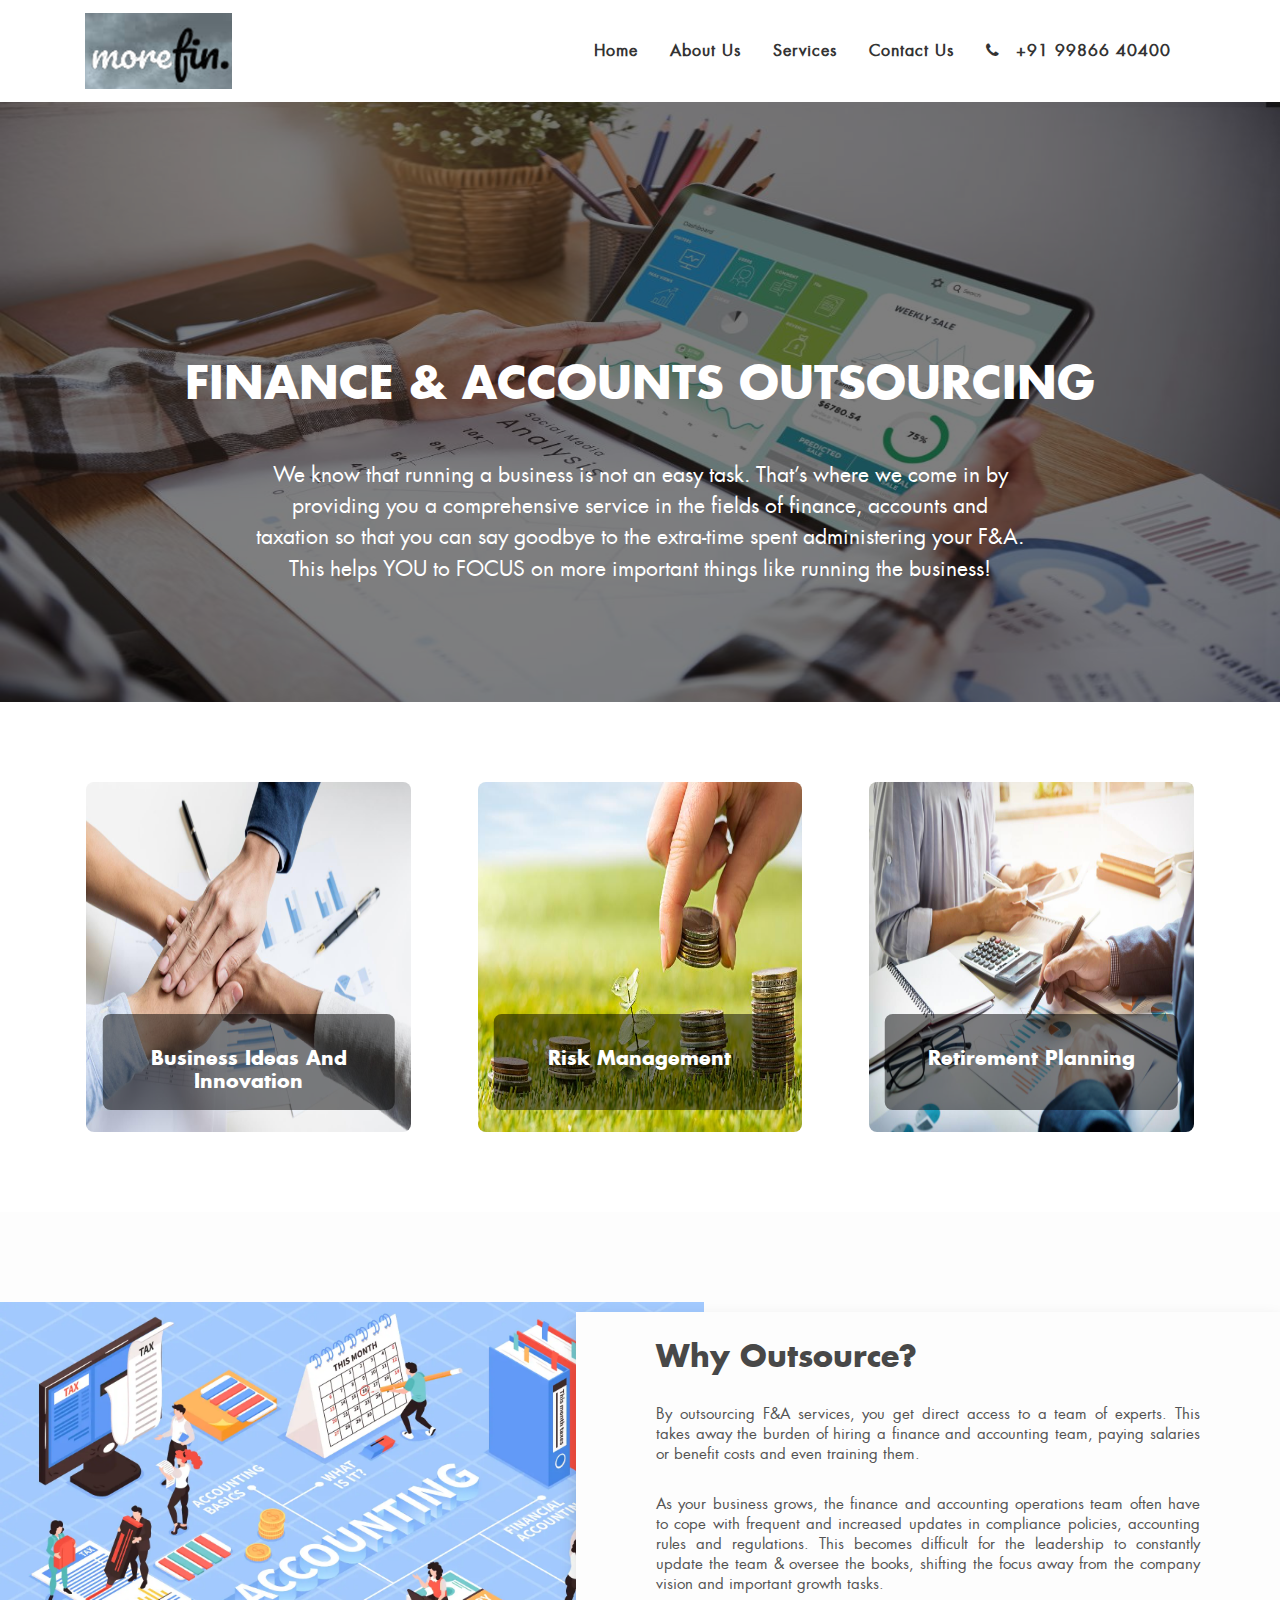
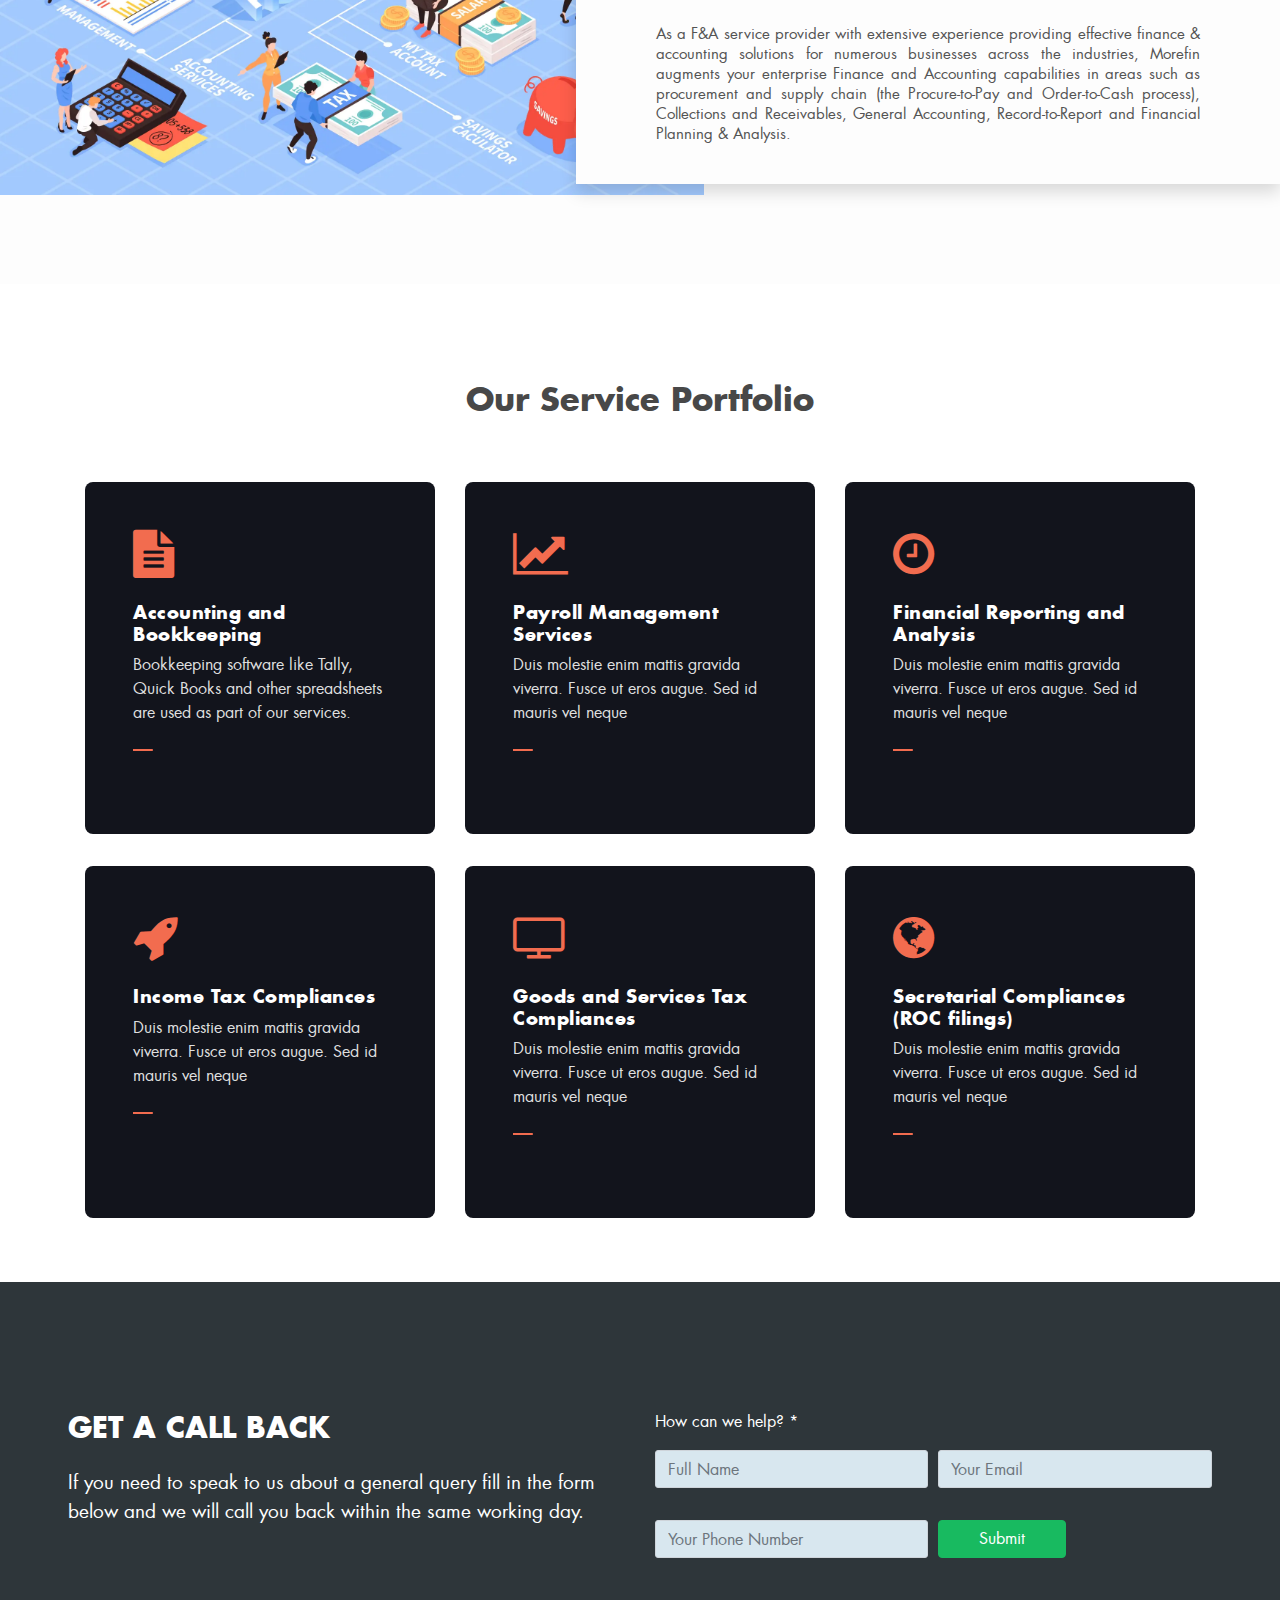
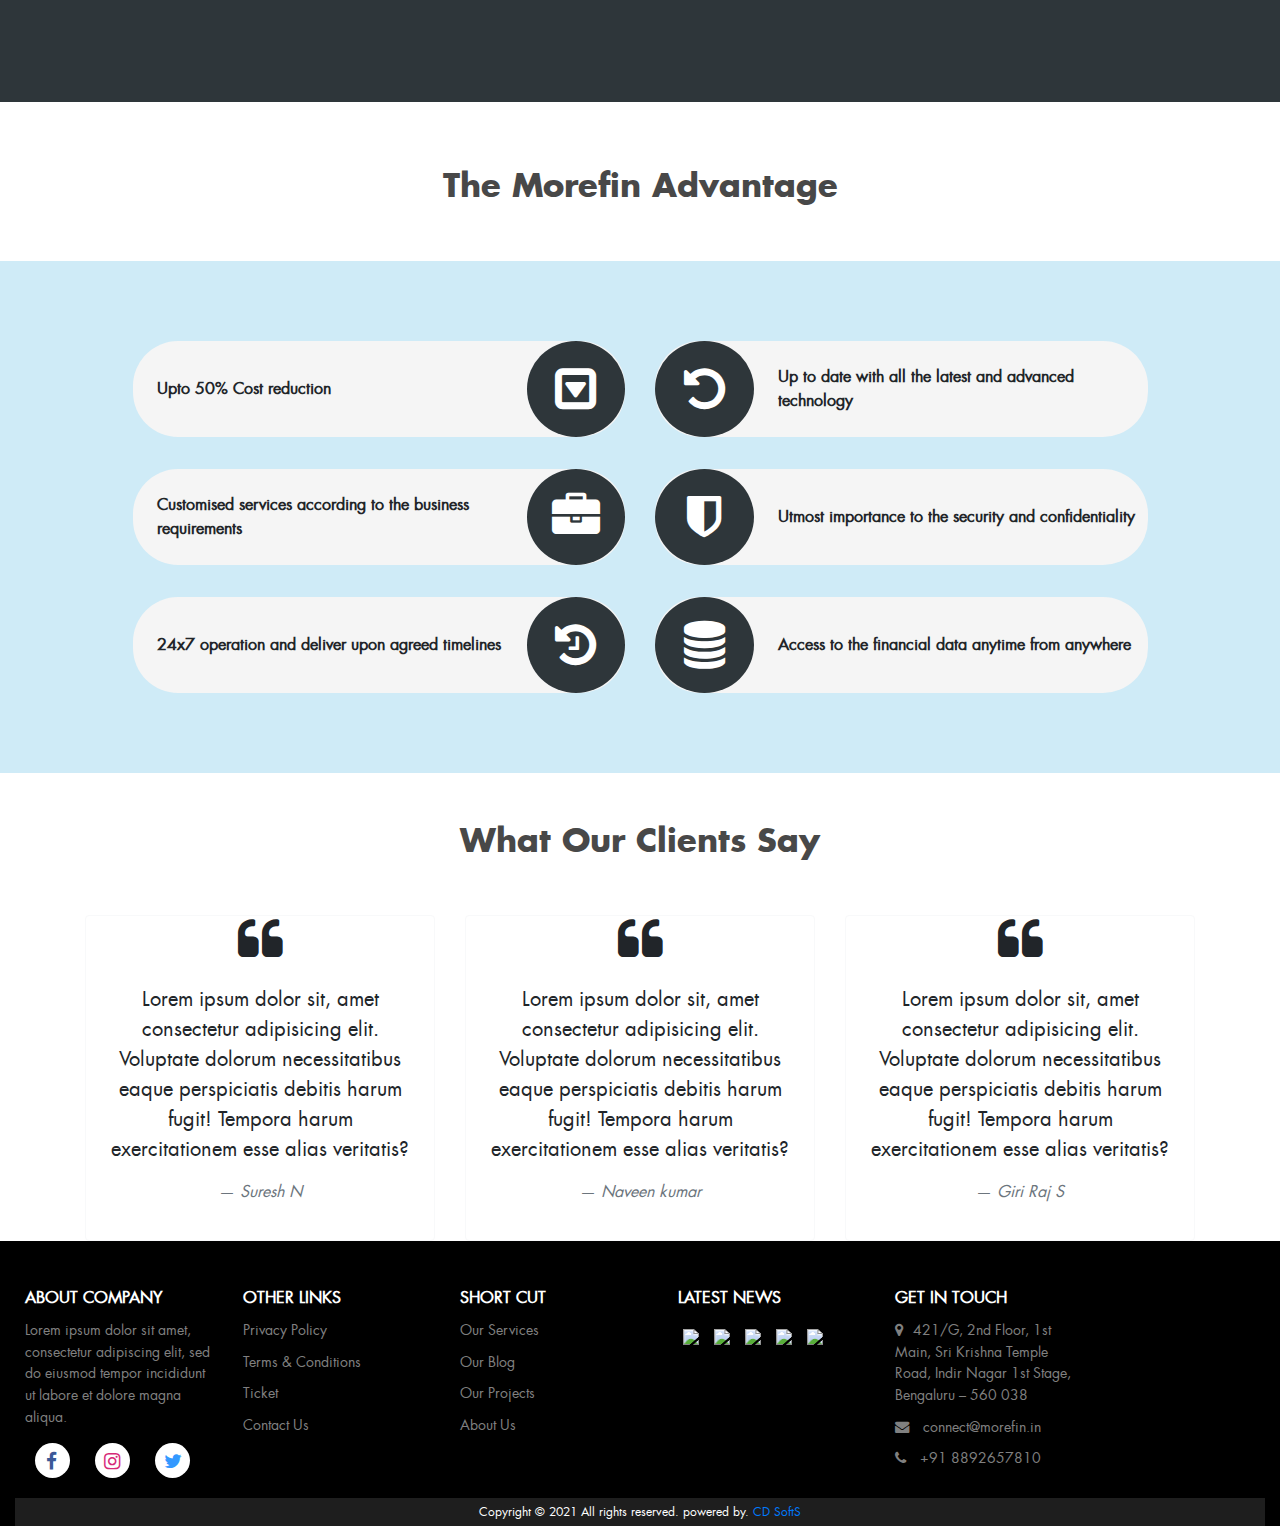
==== index.html @ 24ac116f "Add files via upload" ====
<!DOCTYPE html>
<html lang="en">

<head>
    <meta charset="UTF-8">
    <meta http-equiv="X-UA-Compatible" content="IE=edge">
    <meta name="description"
        content="One of the best Builders in Bangalore who providers creative and professional touch to your dream to a beautiful home/residence." />
    <meta name="viewport" content="width=device-width, initial-scale=1.0">
    <title>accounting</title>

    <!--================style css link============ -->
    <link rel="stylesheet" href="assets/css/style.css">
    <link rel="stylesheet" href="assets/css/bootstrap.min.css">

    <!-- Custom Fonts -->
    <link rel="stylesheet" href="assets/custom-font/fonts.css" />

    <link rel="stylesheet" href="https://cdnjs.cloudflare.com/ajax/libs/font-awesome/4.4.0/css/font-awesome.min.css">

</head>

<body>
    <div class="main_container">
        <!--====== PRELOADER PART START ======-->
        <!-- <div class="preloader">
    <div class="loading">
        <div class="line"></div>
        <div class="line"></div>
        <div class="line"></div>
        <div class="line"></div>
        <div class="line"></div>
        <div class="line"></div>
        <div class="line"></div>
        <div class="line"></div>
    </div>
</div> -->
        <!--====== PRELOADER PART START ======-->
        <header>
            <nav id="navbar_top" class="navbar navbar-expand-lg navbar-light navbar_color">
                <div class="container">
                    <a class="navbar-brand" href="index.html">
                        <!-- Accounting -->
                        <img
                            src="assets/images/alogopng.png" alt="logo" class="main_logo">
                    </a>
                    <button class="navbar-toggler" type="button" data-toggle="collapse" data-target="#main_nav"
                        aria-controls="main_nav" aria-expanded="false" aria-label="Toggle navigation">
                        <span class="navbar-toggler-icon"></span>
                    </button>
                    <div class="collapse navbar-collapse" id="main_nav">
                        <ul class="navbar-nav ml-auto">
                            <li class="nav-item active"><a class="nav-link" href="index.html"> Home </a></li>
                            <li class="nav-item active"><a class="nav-link" href="/about.html"> About Us</a></li>
                            <!-- <li class="nav-item active"><a class="nav-link" href="our-work.html"> Our Work</a></li>
                            <li class="nav-item active"><a class="nav-link" href="our-prices.html"> Our Prices</a></li> -->
                            <li class="nav-item active"><a class="nav-link" href="/services.html"> Services</a></li>
                            <li class="nav-item active"><a class="nav-link" href="/contact-us.html">Contact Us </a></li>
                            <!-- <li class="nav-item active"><a class="nav-link font-weigth-bold btn btn_quote_top" href=""
                                    data-toggle="modal" data-target="#exampleModalCenter">GET QUOTE</a></li>-->
                            <li class="nav-item">

                                <a class="nav-link" href="tel:+91 9986640400"><span class="circle_icon2"><i
                                            class="fa fa-phone" aria-hidden="true"></i> +91 99866 40400</span></a>
                            </li> 
                        </ul>

                    </div> <!-- navbar-collapse.// -->
                </div> <!-- container-fluid.// -->
            </nav>
        </header>
        <div class="hero123">
            <div class="overlay123"></div>
            <div class="content123">
                <!-- <h1>Providing Quality Tax Services For You</h1> -->
                <h1>FINANCE & ACCOUNTS OUTSOURCING</h1>
                <p>We know that running a business is not an easy task. That’s where we come in by providing you a
                    comprehensive service in the fields of finance, accounts and taxation so that you can say goodbye to
                    the extra-time spent administering your F&A. This helps YOU to FOCUS on more important things like
                    running the business!</p>
            </div>
            <div class="all_button_top">
                <a href=""></a>
            </div>
        </div>
        <section class="main_business_div">
            <div class="container-fluid">
                <div class="row">
                    <div class="col-lg-11 col-md-11 col-12 mx-auto">
                        <div class="row">
                            <div class="col-lg-4 col-md-4 col-12">
                                <div class="container_effects">
                                    <div class="content">
                                        <a href="https://unsplash.com/photos/HkTMcmlMOUQ" target="_blank">
                                            <div class="content-overlay"></div>
                                            <img class="content-image"
                                                src="assets/images/teamwork-power-successful-business-meeting-workplace-concept (1).jpg">

                                            <div class="sub_hover_div">
                                                <h2>Business Ideas And Innovation</h2>
                                            </div>

                                            <div class="content-details fadeIn-top">
                                                <!-- <h3>Risk Management</h3> -->
                                                <p>Lorem ipsum, dolor sit amet consectetur adipisicing elit. Autem
                                                    voluptate suscipit temporibus adipisci laudantium nobis natus nulla
                                                    perspiciatis amet eum.</p>
                                                <a class="btn btn_read_more" href="">Read More</a>
                                            </div>

                                        </a>
                                    </div>
                                </div>
                            </div>
                            <div class="col-lg-4 col-md-4 col-12">
                                <div class="container_effects">
                                    <div class="content">
                                        <a href="https://unsplash.com/photos/HkTMcmlMOUQ" target="_blank">
                                            <div class="content-overlay"></div>
                                            <img class="content-image"
                                                src="assets/images/risk.jpg">

                                            <div class="sub_hover_div">
                                                <h2>Risk Management</h2>
                                            </div>

                                            <div class="content-details fadeIn-top">
                                                <!-- <h3>Risk Management</h3> -->
                                                <p>Lorem ipsum, dolor sit amet consectetur adipisicing elit. Autem
                                                    voluptate suscipit temporibus adipisci laudantium nobis natus nulla
                                                    perspiciatis amet eum.</p>
                                                <a class="btn btn_read_more" href="">Read More</a>
                                            </div>

                                        </a>
                                    </div>
                                </div>
                            </div>

                            <div class="col-lg-4 col-md-4 col-12">
                                <div class="container_effects">
                                    <div class="content">
                                        <a href="https://unsplash.com/photos/HkTMcmlMOUQ" target="_blank">
                                            <div class="content-overlay"></div>
                                            <img class="content-image"
                                                src="assets/images/services1.jpg">

                                            <div class="sub_hover_div">
                                                <h2>Retirement Planning</h2>
                                            </div>

                                            <div class="content-details fadeIn-top">
                                                <!-- <h3>Risk Management</h3> -->
                                                <p>Lorem ipsum, dolor sit amet consectetur adipisicing elit. Autem
                                                    voluptate suscipit temporibus adipisci laudantium nobis natus nulla
                                                    perspiciatis amet eum.</p>
                                                <a class="btn btn_read_more" href="">Read More</a>
                                            </div>

                                        </a>
                                    </div>
                                </div>
                            </div>
                        </div>
                    </div>
                </div>
            </div>
        </section>

        <section class="why_outsourcing_main">
            <div class="why_outsource_section">
                <div class="inner-container shadow">
                    <h2>Why Outsource?</h2>
                    <p class="text">
                        By outsourcing F&A services, you get direct access to a team of experts. This takes away the
                        burden of hiring a finance and accounting team, paying salaries or benefit costs and even
                        training them.
                    </p>
                    <p class="text">
                        As your business grows, the finance and accounting operations team often have to cope with
                        frequent and increased updates in compliance policies, accounting rules and regulations. This
                        becomes difficult for the leadership to constantly update the team & oversee the books, shifting
                        the focus away from the company vision and important growth tasks.
                    </p>
                    <p class="text">
                        As a F&A service provider with extensive experience providing effective finance & accounting
                        solutions for numerous businesses across the industries, Morefin augments your enterprise
                        Finance and Accounting capabilities in areas such as procurement and supply chain (the
                        Procure-to-Pay and Order-to-Cash process), Collections and Receivables, General Accounting,
                        Record-to-Report and Financial Planning & Analysis.
                    </p>
                    <!-- <div class="skills">
            <span>Web Design</span>
            <span>Photoshop & Illustrator</span>
            <span>Coding</span>
          </div> -->
                </div>
            </div>
        </section>

        <section>
            <div class="services">
                <div class="container">
                    <div class="row">
                        <div class="col-12 mx-auto">
                            <div class="row">
                                <div class="col-12 our_services_div">
                                    <h2 class="pb-5">Our Service Portfolio</h2>
                                    <p></p>
                                </div>
                            </div>
                        </div>
                    </div>
                </div>
            </div>
        </section>

        <section>
            <div class="services">
                <div class="container">
                    <div class="row">
                        <div class="col-md-6 col-lg-4 mb-3">
                            <div class="box p-5">
                                <!-- <i class="fas fa-mouse fa-3x mb-4"></i> -->
                                <i class="fa fa-file-text fa-3x mb-4" aria-hidden="true"></i>
                                <h4>
                                    Accounting and Bookkeeping</h4>
                                <p>Bookkeeping software like Tally, Quick Books and other spreadsheets are used as part
                                    of our services.</p>
                                <a class="readmore" href="#"><span>Read More</span></a>
                            </div>
                        </div>
                        <div class="col-md-6 col-lg-4 mb-3">
                            <div class="box p-5">
                                <!-- <i class="fas fa-camera-retro fa-3x mb-4"></i> -->
                                <i class="fa fa-line-chart fa-3x mb-4" aria-hidden="true"></i>
                                <h4>Payroll Management Services</h4>
                                <p>Duis molestie enim mattis gravida viverra. Fusce ut eros augue. Sed id mauris vel
                                    neque</p>
                                <a class="readmore" href="#"><span>Read More</span></a>
                            </div>
                        </div>
                        <div class="col-md-6 col-lg-4 mb-3">
                            <div class="box p-5">
                                <!-- <i class="fab fa-youtube  fa-3x mb-4"></i> -->
                                <i class="fa fa-clock-o fa-3x mb-4" aria-hidden="true"></i>
                                <h4>Financial Reporting and Analysis</h4>
                                <p>Duis molestie enim mattis gravida viverra. Fusce ut eros augue. Sed id mauris vel
                                    neque</p>
                                <a class="readmore" href="#"><span>Read More</span></a>
                            </div>
                        </div>
                        <div class="col-md-6 col-lg-4 mb-3">
                            <div class="box p-5">
                                <!-- <i class="fas fa-pencil-alt fa-3x mb-4"></i> -->
                                <i class="fa fa-rocket fa-3x mb-4" aria-hidden="true"></i>
                                <h4>Income Tax Compliances</h4>
                                <p>Duis molestie enim mattis gravida viverra. Fusce ut eros augue. Sed id mauris vel
                                    neque</p>
                                <a class="readmore" href="#"><span>Read More</span></a>
                            </div>
                        </div>
                        <div class="col-md-6 col-lg-4 mb-3">
                            <div class="box p-5">
                                <!-- <i class="fas fa-laptop-code fa-3x mb-4"></i> -->
                                <i class="fa fa-television fa-3x mb-4" aria-hidden="true"></i>
                                <h4>Goods and Services Tax Compliances</h4>
                                <p>Duis molestie enim mattis gravida viverra. Fusce ut eros augue. Sed id mauris vel
                                    neque</p>
                                <a class="readmore" href="#"><span>Read More</span></a>
                            </div>
                        </div>
                        <div class="col-md-6 col-lg-4 mb-3">
                            <div class="box p-5">
                                <!-- <i class="fas fa-mobile-alt fa-3x mb-4"></i> -->
                                <i class="fa fa-globe fa-3x mb-4" aria-hidden="true"></i>
                                <h4>Secretarial Compliances (ROC filings)</h4>
                                <p>Duis molestie enim mattis gravida viverra. Fusce ut eros augue. Sed id mauris vel
                                    neque</p>
                                <a class="readmore" href="#"><span>Read More</span></a>
                            </div>
                        </div>

                    </div>
                </div>
            </div>
        </section>






        <!-- 
        <section class="index_about_page">
            <div class="container-fluid">
                <div class="row">
                    <div class="col-lg-11 col-md-11 col-12 mx-auto">
                        <div class="row">
                            <div class="col-lg-6 col-md-6 col-12 main_about_img">
                                <img class="about_img"
                                    src="assets/images/depositphotos_59830999-stock-photo-estate-agent-showing-house-keys.jpg"
                                    alt="">
                            </div>
                            <div
                                class="col-lg-6 col-md-6 col-12 d-flex flex-column justify-content-center align-items-center mt-3 about_indexpera">
                                <h2>About Us</h2>
                                <p>Assure Homes is one of the best construction companies in Bangalore. Our company’s
                                    motto is to provide an end-to-end, professional construction service that goes
                                    beyond customer expectations.</p>
                                <p>Timeline, Pre-construction management, Planning, Designing, and Execution are the
                                    major areas of focus and the client can rely on excellence from Assure Homes through
                                    its experienced professional hands.</p>
                                <a href="about.html" class="btn_aboutus">Know More</a>
                            </div>

                        </div>
                    </div>
                </div>

            </div>
        </section> -->
        <section class="form_section_bg">
            <div class="container-fluid">
                <div class="row">
                    <div class="col-lg-11 col-md-11 col-12 mx-auto">
                        <div class="row">
                            <div class="col-lg-6 col-md-6 col-12">
                                <div class="form_content">
                                    <h2>GET A CALL BACK
                                    </h2>
                                    <p> If you need to speak to us about a general query fill in the form below and we
                                        will
                                        call you back within the same working day.</p>
                                </div>

                            </div>
                            <div class="col-lg-6 col-md-6 col-12">
                                <div class="home_form_div">
                                    <p>How can we help? *</p>
                                    <form action="">
                                        <div class="form-row">
                                            <div class="col-lg-6 col-md-6 col-12 ">
                                                <input type="text" class="form-control" placeholder="Full Name">
                                            </div>
                                            <div class="col-lg-6 col-md-6 col-12 mt-lg-0 mt-md-0 mt-3">
                                                <input type="email" class="form-control" placeholder="Your Email">
                                            </div>
                                        </div>
                                        <div class="form-row mt-3">
                                            <div class="col-lg-6 col-md-6 col-12">
                                                <input type="text" class="form-control" placeholder="Your Phone Number">
                                            </div>
                                            <div class="col-lg-6 col-md-6 col-12 mt-lg-0 mt-md-0 mt-3">
                                                <input type="submit" value="Submit"
                                                    class="form-control btn btn_submit_index">
                                            </div>
                                        </div>
                                    </form>
                                </div>

                            </div>
                        </div>
                    </div>
                </div>
            </div>
        </section>

        <section>
            <div class="services">
                <div class="container">
                    <div class="row">
                        <div class="col-12 mx-auto">
                            <div class="row">
                                <div class="col-12 our_services_div">
                                    <h2 class="pb-2">The Morefin Advantage</h2>
                                    <p></p>
                                </div>
                            </div>
                        </div>
                    </div>
                </div>
            </div>
        </section>
        <section class="advantages_section_main">
            <div class="container">
                <div class="row">
                    <div class="col-lg-11 col-md-11 col-12 mx-auto">
                        <div class="row">
                            <div class="col-lg-6 col-md-6 col-12">
                                <div class="advantages_content_box">
                                   
                                    <p>Upto 50% Cost reduction </p>
                                    <span class="circle_icons"><i class="fa fa-caret-square-o-down" aria-hidden="true"></i></span>
                                </div>
                            </div>
                            <div class="col-lg-6 col-md-6 col-12">
                                <div class="advantages_content_box">
                                    <span class="circle_icons"><i class="fa fa-undo" aria-hidden="true"></i></span>
                                <p>Up to date with all the latest and advanced technology</p>
                                </div>

                            </div>
                            <div class="col-lg-6 col-md-6 col-12">
                                <div class="advantages_content_box">
                                   
                                    <p>Customised services according to the business requirements</p>
                                    <span class="circle_icons"><i class="fa fa-briefcase" aria-hidden="true"></i></span>
                                </div>
                            </div>
                            <div class="col-lg-6 col-md-6 col-12">
                                <div class="advantages_content_box">
                                    <span class="circle_icons"><i class="fa fa-shield" aria-hidden="true"></i></span>
                                <p>Utmost importance to the security and confidentiality</p>
                                </div>

                            </div>
                            <div class="col-lg-6 col-md-6 col-12">
                                <div class="advantages_content_box">
                                   
                                    <p>24x7 operation and deliver upon agreed timelines </p>
                                    <span class="circle_icons"><i class="fa fa-history" aria-hidden="true"></i></span>
                                </div>
                            </div>
                            <div class="col-lg-6 col-md-6 col-12">
                                <div class="advantages_content_box">
                                    <span class="circle_icons"><i class="fa fa-database" aria-hidden="true"></i></span>
                                <p>Access to the financial data anytime from anywhere</p>
                                </div>

                            </div>
                        </div>
                    </div>
                </div>
            </div>

        </section>







        <section class="testimonial mt-5">
            <div class="testimonials text-center">

                <div class="container">
                    <div class="row">
                        <div class="col-lg-12 col-md-12 col-md-offset-2">
                            <div class="head_title2 pb-5">
                                <h2>What Our Clients Say</h2>
                                <!-- <p>The top-notch quality construction from the first brick to the final brick from the best
                            builders in Bangalore.</p> -->

                            </div>
                        </div>
                    </div>
                    <div class="row">
                        <div class="col-md-6 col-lg-4">
                            <div class="card border-light  text-center">
                                <i class="fa fa-quote-left fa-3x card-img-top rounded-circle" aria-hidden="true"></i>
                                <div class="card-body blockquote">
                                    <p class="card-text">Lorem ipsum dolor sit, amet consectetur adipisicing elit.
                                        Voluptate dolorum necessitatibus eaque perspiciatis debitis harum fugit! Tempora
                                        harum exercitationem esse alias veritatis?
                                    </p>
                                    <div class="blockquote-footer"><cite title="Source Title">Suresh N</cite></div>
                                </div>
                            </div>
                        </div>

                        <div class="col-md-6 col-lg-4">
                            <div class="card border-light  text-center">
                                <i class="fa fa-quote-left fa-3x card-img-top rounded-circle" aria-hidden="true"></i>
                                <div class="card-body blockquote">
                                    <p class="card-text">Lorem ipsum dolor sit, amet consectetur adipisicing elit.
                                        Voluptate dolorum necessitatibus eaque perspiciatis debitis harum fugit! Tempora
                                        harum exercitationem esse alias veritatis?
                                    </p>
                                    <div class="blockquote-footer"><cite title="Source Title">Naveen kumar</cite></div>
                                </div>
                            </div>
                        </div>

                        <div class="col-md-6 col-lg-4">
                            <div class="card border-light text-center">
                                <i class="fa fa-quote-left fa-3x card-img-top rounded-circle" aria-hidden="true"></i>
                                <div class="card-body blockquote">
                                    <p class="card-text">Lorem ipsum dolor sit, amet consectetur adipisicing elit.
                                        Voluptate dolorum necessitatibus eaque perspiciatis debitis harum fugit! Tempora
                                        harum exercitationem esse alias veritatis?
                                    </p>
                                    <div class="blockquote-footer"><cite title="Source Title">Giri Raj S</cite></div>
                                </div>
                            </div>
                        </div>

                    </div>
                </div>

            </div>
        </section>

        <!--==================================projects section here================================= -->
        <!--================= footer start here -===================-->

        <footer>
            <section>
                <div class="container-fluid">
                    <div class="column">
                        <a class="footer_title">ABOUT COMPANY</a>
                        <a>Lorem ipsum dolor sit amet, consectetur adipiscing elit, sed do eiusmod tempor incididunt ut
                            labore et dolore magna aliqua.</a>
                        <a href="#" title="Facebook"><i class="fa fa-facebook"></i></a>
                        <a href="#" title="Instagram"><i class="fa fa-instagram"></i></a>
                        <a href="#" title="Twitter"><i class="fa fa-twitter"></i></a>
                    </div>
                    <div class="column">
                        <a class="footer_title">OTHER LINKS</a>
                        <a href="#">Privacy Policy</a>
                        <a href="#">Terms & Conditions</a>
                        <a href="#">Ticket</a>
                        <a href="#">Contact Us</a>
                    </div>
                    <div class="column">
                        <a class="footer_title">SHORT CUT</a>
                        <a href="">Our Services</a>
                        <a href="">Our Blog</a>
                        <a href="">Our Projects</a>
                        <a href="">About Us</a>
                    </div>
                    <div class="column">
                        <a class="footer_title">LATEST NEWS</a>
                        <a href="" title="Lorem ipsum dolor sit amet"><img
                                src="https://source.unsplash.com/50x50/?green,trees"></a>
                        <a href="" title="Lorem ipsum dolor sit amet"><img
                                src="https://source.unsplash.com/50x50/?green,tree"></a>
                        <a href="" title="Lorem ipsum dolor sit amet"><img
                                src="https://source.unsplash.com/50x50/?green,plant"></a>
                        <a href="" title="Lorem ipsum dolor sit amet"><img
                                src="https://source.unsplash.com/50x50/?green,forest"></a>
                        <a href="" title="Lorem ipsum dolor sit amet"><img
                                src="https://source.unsplash.com/50x50/?green,afforestation"></a>

                    </div>
                    <div class="column">
                        <a class="footer_title">GET IN TOUCH</a>
                        <a title="Address"><i class="fa fa-map-marker"></i>421/G, 2nd Floor, 1st Main, Sri Krishna
                            Temple Road, Indir Nagar 1st Stage, Bengaluru – 560 038 </a>
                        <a href="emailto:" title="Email"><i class="fa fa-envelope"></i> connect@morefin.in</a>
                        <a href="tel:" title="Contact"><i class="fa fa-phone"></i> +91 8892657810</a>
                    </div>

                    <div class="sub-footer">
                        Copyright © 2021 All rights reserved. powered by. <a href="https://www.cdsoft.in/"> CD SoftS</a>
                    </div>
                </div>
            </section>
        </footer>
    </div>
    <!--<script src="https://cdnjs.cloudflare.com/ajax/libs/animejs/2.0.2/anime.min.js"></script>-->
    <!--<script src="https://cdnjs.cloudflare.com/ajax/libs/jquery/3.5.1/jquery.min.js"></script>-->

    <!-- ===========================jquery js============================= -->
    <script src="assets/js/vendor/jquery-1.12.4.min.js"></script>
    <script src="assets/js/vendor/modernizr-3.6.0.min.js"></script>

    <!-- ===========================bootstrap js============================= -->
    <script src="assets/js/bootstrap.min.js"></script>

    <!-- ===========================main js============================= -->
    <script src="assets/js/main.js"></script>
</body>

</html>
---- assets/css/style.css ----
* {
 margin: 0;
  padding: 0;
  -webkit-box-sizing: border-box;
  -moz-box-sizing: border-box;
  box-sizing: border-box;
	font-family: 'futura_ltbook', sans-serif;}
	
body{
	font-family: 'futura_ltbook', sans-serif;}
h1, h2, h3, h4, h5, h6 {
    font-weight: bold;
    /* text-transform: uppercase; */
    color: #484848;
    font-family: 'futura_ltbold', sans-serif;}
h1{font-size: 70px; margin:0; line-height: 72px;}
h2 {font-size: 30px; margin: 0 0 20px;}
h3 {font-size: 20px; margin: 0 0 10px;}
img {width: 100%;}
a,button{outline: 0 !important;}
a:hover,a:focus{ text-decoration: none}
i {
	margin-right: 10px;
}
:root{
	--first_color: #F5811D;
	--second_color:#f1731a;
	--heading_color:#0e4d96;
	--heading_second_color:#0c59db;}
.main_container{
    overflow-x: hidden;}

.myown_slider{
    display: none;}
.btn{
  padding: 10px 25px;
  color: #fff;
  outline: none;
  border: none;
}
/* =============================navbar css start here=================================== */

.fixed-top {
	top: -40px !important;
	transform: translateY(40px);
	transition: transform .3s;}
.navbar_color{
	background-color: #fff;
    /* background-color: var(--heading_second_color); */
    box-shadow: -1px 6px 9px -6px rgba(0,0,0,0.82);
    -webkit-box-shadow: -1px 6px 9px -6px rgba(0,0,0,0.82);
    -moz-box-shadow: -1px 6px 9px -6px rgba(0,0,0,0.82);
    color: #333;}
.navbar-expand-lg .navbar-nav li {
    padding-right: 1rem;
    letter-spacing: 1px;
    color: rgb(153, 139, 139) !important;} 
.navbar-collapse ul li a{
      color: #333 !important;
      font-weight: 600;}
 .navbar-collapse ul li a:hover{
    color: var(--second_color) !important;
    font-weight: 600;}
.navbar-toggler-icon{
    color: #333 !important;}
.navbar-dark .navbar-toggler {
    /* color: rgba(255,255,255,.55); */
    /* border-color: rgba(255,255,255,.1); */
    border-color: #333 !important;
    color: #333 !important;}

/*--------------------------------------------------------------------------------------
PRELOADER
--------------------------------------------------------------------------------------*/
.preloader {
    position: fixed;
    left: 0;
    top: 0;
    width: 100%;
    height: 100%;
    background-color: #0c59db;
    z-index: 9999999;
    text-align: center; }
  
  .loading {
    position: absolute;
    top: 50%;
    left: 50%;
    transform: translate(-50%, -50%);
    height: 40px;
    display: flex;
    align-items: center; }
  
  .line {
    width: 5px;
    height: 40px;
    background: #fff;
    margin: 0 3px;
    border-radius: 10px;
    animation: loading 0.8s infinite; }
  
  .line:nth-child(2) {
    animation-delay: 0.1s; }
  
  .line:nth-child(3) {
    animation-delay: 0.2s; }
  
  .line:nth-child(4) {
    animation-delay: 0.3s; }
  
  .line:nth-child(5) {
    animation-delay: 0.4s; }
  
  .line:nth-child(6) {
    animation-delay: 0.5s; }
  
  .line:nth-child(7) {
    animation-delay: 0.6s; }
  
  .line:nth-child(8) {
    animation-delay: 0.7s; }
  
  @keyframes loading {
    0% {
      height: 0; }
    50% {
      height: 40px; }
    100% {
      height: 0; } }

/*======================================main home page start here========================================= */











/* ======================home page css start here======================== */
.hero123{
  position: relative;
  height:600px;
  background-image:url('../../assets/images/herobanner.jpg');
  background-size:100% 100%;
  background-repeat:no-repeat;
  position:relative;
  overflow:hidden;
  display:flex;
  align-items:center;
  justify-content:center;
}
.hero123 .overlay123{
  background-color:#000;
  position:absolute;
  height:100%;
  width:100%;
  z-index:1;
  left:0;
  right:0;
  top:0;
  opacity:0.5;
}
.hero123 .content123{
  color:#fff;
  z-index:2;
  text-align:center;
}
.hero123 .content123 h1{
  font-size:45px;
  font-weight:700;
color: #fff;
padding-bottom: 2rem;
}
.hero123 .content123 p{
  position: absolute;
  top: 70%;
  left: 50%;
  transform: translate(-50%, -50%);
color: #fff;
width: 60%;
font-size: 1.3rem;
}
@media screen and (max-width:800px) {
 /* ======================home page css start here======================== */
.hero123{
  height:500px;
  display:flex;
  flex-direction: column;
  align-items:center;
  justify-content:flex-start;

}
.hero123 .content123 h1{
  font-size:32px;
  font-weight:700;
padding: 4rem .5rem 0 .5rem;

}
.hero123 .content123 p{
  position: absolute;
  top: 60%;
width: 85%;
font-size: 1rem;
} 
  
}

/* overlay effects section  */
.main_business_div{
  margin: 5rem 0;
}

.sub_hover_div{
  display: block;
  position: absolute;
  top: 80%;
  left: 50%;
  transform: translate(-50%, -50%);
  background: rgba(0,0,0,.5);
  width: 90%;
  height: 6rem;
  text-align: center;
  border-radius: 8px;

}

.sub_hover_div h2{
color: #fff;
font-size: 1.2rem;
padding-top: 2rem;

}








.container_effects{
  padding: 0em 0;
  float: left;
  width: 100%;
}
.container_effects img{
  width: 100%;
  height: 350px;
  border-radius: 8px;
}

.btn_read_more{
  color: #fff !important;
padding: 10px 25px;
background: #18ba60 !important;
width: 8rem !important;

outline: none;
font-weight: bold;
border: 1px solid #18ba60 !important;
}
.btn_read_more:hover{
color: #18ba60 !important;
border: 1px solid #18ba60 !important;
background: #fff !important;
}
@media screen and (max-width: 640px){
  /* overlay effects section  */
.main_business_div{
  margin: 3rem 0 0 0;
}
  .container_effects{
    display: block;
    width: 100%;
    margin-bottom: 1.5rem;
  }
}


@media screen and (min-width: 900px){
  .container_effects{
    width: 100%;
  }
}

.container_effects .title{
  color: #1a1a1a;
  text-align: center;
  margin-bottom: 10px;
}

.content {
  position: relative;
  width: 90%;
  max-width: 400px;
  margin: auto;
  overflow: hidden;
}

.content .content-overlay {
  background: rgba(0,0,0,0.7);
  position: absolute;
  height: 99%;
  width: 100%;
  left: 0;
  top: 0;
  bottom: 0;
  right: 0;
  opacity: 0;
  -webkit-transition: all 0.4s ease-in-out 0s;
  -moz-transition: all 0.4s ease-in-out 0s;
  transition: all 0.4s ease-in-out 0s;
}

.content:hover .content-overlay{
  opacity: 1;
}

.content-image{
  width: 100%;
}

.content-details {
  position: absolute;
  text-align: center;
  padding-left: 1em;
  padding-right: 1em;
  width: 100%;
  top: 50%;
  left: 50%;
  opacity: 0;
  -webkit-transform: translate(-50%, -50%);
  -moz-transform: translate(-50%, -50%);
  transform: translate(-50%, -50%);
  -webkit-transition: all 0.3s ease-in-out 0s;
  -moz-transition: all 0.3s ease-in-out 0s;
  transition: all 0.3s ease-in-out 0s;
}

.content:hover .content-details{
  top: 30%;
  left: 50%;
  opacity: 1;
  text-decoration: none;
}

.content-details h3{
  color: #fff;
  font-weight: 500;
  letter-spacing: 0.15em;
  margin-bottom: 0.5em;
  text-transform: uppercase;
}

.content-details p{
  color: #fff;
  font-size: 1em;
}

.fadeIn-bottom{
  top: 80%;
}

.fadeIn-top{
  top: 20%;
}

.fadeIn-left{
  left: 20%;
}

.fadeIn-right{
  left: 80%;
}








/* why outsourcing section start here */
.why_outsourcing_main{
  margin: 1rem 0 4rem 0;
}
.why_outsource_section{
  background: url("../../assets/images/out.webp") no-repeat left;
  background-size: 55%;
  background-color: #fdfdfd;
  overflow: hidden;
  padding: 100px 0;
}

.inner-container{
  width: 55%;
  float: right;
  background-color: #fdfdfd;
  padding: 10px 80px;
 
}

.inner-container h2{
  margin-bottom: 30px;
  padding-top: 1rem;
  font-size: 30px;
  font-weight: 900;
}

.text{
  font-size: 15px;
  color: #545454;
  line-height: 20px;
  text-align: justify;
  margin-bottom: 30px;
}

.skills{
  display: flex;
  justify-content: space-between;
  font-weight: 700;
  font-size: 13px;
}

@media screen and (max-width:1200px){
  .inner-container{
      padding: 80px;
  }
}

@media screen and (max-width:1000px){
  .why_outsource_section{
      background-size: 100%;
      padding: 100px 40px;
  }
  .inner-container{
      width: 100%;
  }
}

@media screen and (max-width:600px){
  .why_outsource_section{
      padding: 0;
  }
  .inner-container{
      padding: 20px;
  }
  .inner-container h2{
   text-align: center;
   padding-bottom: 1rem;
}
}



















/* =============services css start here================== */
.our_services_div {
  margin:2rem 0 0rem 0;

}
.our_services_div h2{
  text-align: center;
}

.services .box {
	background-color:#12141c;
  /* background-color: #2e363a; */
	overflow:hidden;
	transition: .3s ease;
  border-radius: 8px;
  margin-bottom: 1rem;
  height: 22rem;
}
.services .box i {
	color:#f26c4f;
	transition:inherit;
	transition-delay: 0s
}
.services h4 {
	color:#fff;
	transition:inherit;
	transition-delay: .05s;
  font-size: 1.1rem;
  letter-spacing: .5px;
}
.services p {
	color:#dfdfdf;
	transition:inherit;
	transition-delay: .1s;
}
.readmore {
	color:#fff;
	overflow: hidden;
    display: inline-block;
    font-size: .75rem;
    text-transform: uppercase;
    font-weight: 700;
    color: #fff;
    position: relative;
    padding-right: 2rem;
}
.readmore:before {
	animation: ts-link-arrow-effect-animation-out;
    animation-fill-mode: forwards;
    animation-duration: .4s;
    animation-timing-function: cubic-bezier(.6, .01, 0, 1);
    background-color: #f26c4f;
    bottom: 0;
    height: .125rem;
    margin: auto;
    left: 0;
    content: '';
    position: absolute;
    top: 0;
    width: 100%;
    transform: scaleX(.2);
    transform-origin: left center;
    z-index: 0;
}
.readmore span {
	position: relative;
    transform: translateX(-200%);
    display: inline-block;
    transition: .6s cubic-bezier(.6, .01, 0, 1);
}
.box:hover .readmore span {
    transform: translateX(0%);
}
.box:hover .readmore:before {
	animation: ts-link-arrow-effect-animation-in;
    animation-fill-mode: forwards;
    animation-duration: .4s;
    animation-timing-function: cubic-bezier(.6, .01, 0, 1);
}
.box:hover i,
.box:hover h4,
.box:hover p {
    transform: translateY(-0.625rem);
}
@keyframes ts-link-arrow-effect-animation-out {
    0% {
        transform-origin: right center;
        transform: scaleX(.2);
    }

    70% {
        transform-origin: right center;
    }

    71% {
        transform-origin: left center;
        transform: scaleX(1);
    }

    100% {
        transform-origin: left center;
        transform: scaleX(.2);
    }
}
@keyframes ts-link-arrow-effect-animation-in {
    0% {
        transform-origin: left center;
        transform: scaleX(.2);
    }

    70% {
        transform-origin: left center;
        transform: scaleX(1);
    }

    71% {
        transform-origin: right center;
    }

    100% {
        transform-origin: right center;
        transform: scaleX(.2);
    }
}
@media screen and (max-width:800px) {
  .our_services_div {
    margin:0rem 0 0rem 0;
  
  }
}
/*============== form section start here ==================*/
.form_section_bg{
  /* background-color:#12141c; */
  background-color: #2e363a;
  margin: 2rem 0;

}
.form_content{
  padding: 8rem 0;
}
.home_form_div{
  padding: 8rem 0;
}
.form_content h2{
  color: #fff;
  font-size: 1.8rem;
  padding-bottom: 1rem;
}
.form_content p{
  color: #fff;
  font-size: 1.2rem;
}
.btn_submit_index{
  color: #fff !important;
padding: 10px 25px;
background: #18ba60 !important;
width: 8rem !important;

outline: none;
font-weight: bold;
border: 1px solid #18ba60 !important;
}
.btn_submit_index:hover{
color: #18ba60 !important;
border: 1px solid #18ba60 !important;
background: #fff !important;
}




.home_form_div input[type="email"], .home_form_div input[type="text"] {
    background: #d8e7ef;
    -webkit-border-radius: 3px;
    -moz-border-radius: 3px;
    border-radius: 3px;
}
.home_form_div p{
  color: #fff;
}
@media screen and (max-width:800px) {
  .form_content{
    padding: 2rem 0;
  }
  .home_form_div{
    padding: 2rem 0;
  }
}

/* advantages section start here */
.advantages_section_main{
  background: rgba(135,206,235, .4);
  margin: 2rem 0;
  padding: 4rem 0;
}
.advantages_content_box{
  border-radius: 45px;
  background: whitesmoke;
  height: 6rem;
  width: 100%;
  display: flex;
  flex-direction: row;
  justify-content: space-between;
  align-items: center;
  margin: 1rem 0;
}
.advantages_content_box p{
padding: 1rem .2rem 0 1.5rem;
font-weight: bold;
width: 80%;
}
.advantages_content_box span{
  width: 20%;
  }
.circle_icons{
  position: relative;
  border-radius: 50%;
  background: #2e363a;
  display: inline-block;
  color: #fff;
  width: 6rem;
  height:6rem;
  padding: 1rem;
  line-height: 2;
}
.circle_icons .fa{
  position: absolute;
  top: 50%;
  left: 50%;
  transform: translate(-50%, -50%);
  font-size: 3rem;
}
@media screen and (max-width:800px) {

  .advantages_content_box p{
    padding: 1rem .2rem 0 1.5rem;
    font-weight: bold;

    }
  
  .advantages_content_box{
    height: 6rem;
 
  }
  .circle_icons{
    width: 6rem !important;
    height:6rem !important;
    padding: 0rem;
    line-height: 0;
    margin-left:0;
    display: inline-block;
  }
  .circle_icons .fa{
    font-size: 2.5rem;
  }
}


/* ======================about us main page start here================================ */

a,
a:active,
a:focus {
    color: #6f6f6f;
    text-decoration: none;
    transition-timing-function: ease-in-out;
    -ms-transition-timing-function: ease-in-out;
    -moz-transition-timing-function: ease-in-out;
    -webkit-transition-timing-function: ease-in-out;
    -o-transition-timing-function: ease-in-out;
    transition-duration: .2s;
    -ms-transition-duration: .2s;
    -moz-transition-duration: .2s;
    -webkit-transition-duration: .2s;
    -o-transition-duration: .2s;
}

ul {
    margin: 0;
    padding: 0;
    list-style: none;
}
/* .inner-column img {
max-width: 100%;
height: 20rem;
} */
.inner-column .image111 {
  max-width: 100%;
  height: 27rem;
  }
  .inner-column .image222 {
    max-width: 100%;
    height: 13rem;
    }
.about-section{
    padding: 60px 0;
   /* min-height: 100vh;*/
}

.sec-title{
position:relative;
z-index: 1;
margin-bottom:60px;
}

.sec-title .title{
position: relative;
display: block;
font-size: 18px;
line-height: 24px;
/* color: #ff2222; */
color: #333;
font-weight: 500;
margin-bottom: 15px;
}

.sec-title h2{
position: relative;
display: block;
font-size:40px;
line-height: 1.28em;
/* color: #222222; */
color: #2d3e50;
font-weight: 600;
padding-bottom:18px;
}

.sec-title h2:before{
position:absolute;
content:'';
left:0px;
bottom:0px;
width:50px;
height:3px;
background-color:#d1d2d6;
}

.sec-title .text{
position: relative;
font-size: 16px;
line-height: 26px;
color: #848484;
font-weight: 400;
margin-top: 35px;
}

.sec-title.light h2{
color: #ffffff;
}

.sec-title.text-center h2:before{
left:50%;
margin-left: -25px;
}

.list-style-one{
position:relative;
}

.list-style-one li{
position:relative;
font-size:16px;
line-height:26px;
color: #222222;
font-weight:400;
padding-left:35px;
margin-bottom: 12px;
}

.list-style-one li:before {
content: "\f058";
position: absolute;
left: 0;
top: 0px;
display: block;
font-size: 18px;
padding: 0px;
color: #18ba60;
font-weight: 600;
-moz-font-smoothing: grayscale;
-webkit-font-smoothing: antialiased;
font-style: normal;
font-variant: normal;
text-rendering: auto;
line-height: 1.6;
font-family: "fontawesome";
border-radius: 8px;
}

.list-style-one li a:hover{
color: #44bce2;
}

.btn-style-one{
position: relative;
display: inline-block;
font-size: 17px;
line-height: 30px;
color: #ffffff;
padding: 10px 30px;
font-weight: 600;
overflow: hidden;
letter-spacing: 0.02em;
background-color: #18ba60;
border-radius: 8px;
text-decoration: none !important;
border: 1px solid #fff;
}

.btn-style-one:hover{
/* background-color: #001e57; */
background: #fff;
border: 1px solid #18ba60;
color: #18ba60;
}
.about-section{
position: relative;
padding: 120px 0 70px;
}

.about-section .sec-title{
margin-bottom: 45px;
}

.about-section .content-column{
position: relative;
margin-bottom: 50px;
}

.about-section .content-column .inner-column{
position: relative;
padding-left: 30px;
}

.about-section .text{
margin-bottom: 40px;
font-size: 16px;
line-height: 26px;
color: #848484;
font-weight: 400;
}

.about-section .list-style-one{
margin-bottom: 45px;
}

.about-section .btn-box{
position: relative;
}

.about-section .btn-box a{
padding: 15px 50px;
}

.about-section .image-column{
position: relative;
}

.about-section .image-column .text-layer{
position: absolute;
right: -110px;
top: 50%;
font-size: 325px;
line-height: 1em;
color: #ffffff;
margin-top: -175px;
font-weight: 500;
}

.about-section .image-column .inner-column{
position: relative;
padding-left: 120px;
padding-bottom: 125px;
}

.about-section .image-column .inner-column:before{
position: absolute;
left: -75px;
top: 65px;
height: 520px;
width: 520px;
background-image:url(https://i.ibb.co/fxJ1jtC/about-circle-1.png);
content: "";
}

.about-section .image-column .image-1{
position: relative;
}

.about-section .image-column .image-2{
position: absolute;
left: 0;
bottom: 0;
}

.about-section .image-column .image-2 img,
.about-section .image-column .image-1 img{
box-shadow: 0 30px 50px rgba(8,13,62,.15);
}

.about-section .image-column .video-link{
position: absolute;
left: 70px;
top: 170px;

}

.about-section .image-column .video-link .link{
position: relative;
display: block;
font-size: 22px;
color: #191e34;
font-weight: 400;
text-align: center;
height: 100px;
width: 100px;
line-height: 100px;
background-color: #ffffff;
border-radius: 50%;
box-shadow: 0 30px 50px rgba(8,13,62,.15);
-webkit-transition: all 300ms ease;
-moz-transition: all 300ms ease;
-ms-transition: all 300ms ease;
-o-transition: all 300ms ease;
transition: all 300ms ease;
}

.about-section .image-column .video-link .link:hover{
background-color: #191e34;
color: #fff}



/* mission vision section here */
.card_missionvision {
  display: inline-block;
  width: 300px;
  margin: 10px 8px 50px 8px;
  text-align: center;
  background-color: #ffffff;
  padding: 30px 20px 40px;
  border-radius: 5px;
  box-shadow: 0 1px 3px rgba(45, 62, 80, 0.3);
  color: #2d3e50;
}
.card_missionvision .fa {
  width: 100px;
  height: 100px;
  background-color: #e2e2e2;
  padding: 22px 0;
  border-radius: 50%;
  box-shadow: inset 0 1px 3px rgba(45, 62, 80, 0.3);
  text-shadow: 0 1px 3px rgba(45, 62, 80, 0.3);
  margin-bottom: 20px;
  font-size: 50px;
}
.card_missionvision .title {
  margin: 10px 0;
  text-transform: uppercase;
  font-weight: bold;
}
.card_missionvision p {
  font-weight: 300;
}
.card_missionvision:hover {
  transform: translateY(-5px);
  box-shadow: 0 3px 10px rgba(45, 62, 80, 0.3);
}
.card_missionvision:hover .fa {
  box-shadow: inset 0 3px 10px rgba(45, 62, 80, 0.3);
  text-shadow: 0 3px 2px rgba(45, 62, 80, 0.3);
}
@media screen and (max-width:800px) {
  .about-section{
    padding: 30px 0;
   /* min-height: 100vh;*/
}

  .inner-column .image111 {
    max-width: 100%;
    height: 18rem;
    }
    .inner-column .image222 {
      max-width: 100%;
      height: 12rem;
      }
  .about-section .image-column .inner-column{
    position: relative;
    padding-left: 30px;
    padding-bottom: 125px;
    }
  /* mission vision section here */
.card_missionvision {
  width: 100%;
  margin: 10px 0px 50px 0px;
 
}
}
/* =============================about us page end here========================== */

/* ===================services page start here====================================== */
.top_banner_services{
  background-image: url('../../assets/images/maniservices.jpg');
  background-size: 100% 100%;
  background-repeat: no-repeat;
  width: 100%;
  height: 85vh;
  margin-bottom: 4rem;
}
.top_banner_services h1{
  text-align: center;
  color: #fff;
  padding-top: 3rem;
  font-size: 3rem;

}
.all_services h2{
  text-align: center;
  padding: 2rem 0;
}
.services_sub_content ul li{
  list-style-type: circle;
  margin-left: 1rem;
}
.servives_images22 img{
  width: 100%;
  height:32rem;
  object-fit: cover;
}
.btn_services{
  background: #18ba60 !important;
  color: #fff !important;
  padding: 10px 25px;
  outline: none;
  border: 1px solid #fff;
  border-radius: 8px;
  text-decoration: none !important;
  width: 12rem !important;
}
.btn_services:hover{
border: 1px solid #18ba60 !important;
background: #fff !important;
color:#18ba60 !important;
transition: .3s ease !important;
}
.structural_services{
  margin-top: 5rem;
}
.services_sub_content h3{
  font-size: 1.3rem;
}
.servives_images_sub img{
  width: 100%;
  height: 28rem;
  object-fit: cover;
}
/* guarantee section start here */
.box_guarantee{
  position: relative;
  margin: 5rem 0;
  width: 100%;

  display: flex;
  flex-direction: column;
  align-items: center;
  justify-content: center;
}
.box_guarantee h2{
  text-align:center;
padding:0 0 2rem 0;

}
.box_guarantee p{
  text-align: center;
  width: 70%;
  font-size: 1.4rem;
  padding-top: 2rem;
  color: gray;

}
.box_guarantee img{
  width: 10rem;
  height: 10rem;
}
/* ===================services page end here====================================== */




/*============== contact us page start here================================================== */
.top_banner_contactus{
  background-image: url('../../assets/images/contactus.jpg');
  background-size: 100% 100%;
  background-repeat: no-repeat;
  width: 100%;
  height: 85vh;
  margin-bottom: 4rem;
}
.top_banner_contactus h1{
  text-align: center;
  color: #fff;
  padding-top: 3rem;
  font-size: 3rem;

}
.contactus_container {
  width: 100vw;
  height: 100vh;
  display: flex;
  justify-content: center;
  align-items: center;
  /* background: linear-gradient(to right, #ffffff, #ffefba); */
}

.contact {
  width: 750px;
  min-width: 750px;
  min-height: 550px;
  height: 600px;
  border-radius: 20px;
  padding: 20px;
  position: relative;
  box-shadow: rgba(50, 50, 93, 0.25) 0px 50px 100px -20px,
    rgba(0, 0, 0, 0.3) 0px 30px 60px -30px;
  /* background-color: #00b4db; */
  background: #2e363a;
  border: 5px solid #18ba60 ;
}

.right_sides {
  height: auto;
  width: 350px;
  position: absolute;
  top: 50%;
  transform: translateY(-50%);
  border-radius: 20px;
  padding: 5px;
  left: -100px;
  background-color: #fff;
  box-shadow: rgba(17, 17, 26, 0.1) 0px 1px 0px,
    rgba(17, 17, 26, 0.1) 0px 8px 24px, rgba(17, 17, 26, 0.1) 0px 16px 48px;
  border: 5px solid #18ba60 ;
  color: #fff;
  display: flex;
  flex-direction: column;
  justify-content: space-around;

}

.right_heading {
  font-size: 25px;
  letter-spacing: 1px;
  color: #333;
  margin-top: 10px;
  text-align: center;
}
.location .fa{
  display: inline-block !important;
}
.location p{
  display: inline-block !important;
}
.left_sides {
  position: absolute;
  right: 50px;
}

.heading {
  font: 35px sans-serif;
  letter-spacing: 2.5px;
  color: #fff;
  transform: translateX(-195px);
}

.para {
  font-size: 16px;
  letter-spacing: 2px;
  margin-bottom: 30px;
  color: #fff;
  transform: translateX(-190px);
}

.form_feilds {
  display: flex;
  justify-content: space-around;
  flex-direction: column;
  padding-right: 20px;
}

.fields_input_and_labal {
  position: relative;
}

input,
textarea {
  width: 200px;
  /* background-color: transparent; */
  background-color: #fff;
  outline: none;
  border: none;
  /* border: none;
  resize: none;
  border-bottom: 2px solid #fff; */
  margin-bottom: 30px;
  padding-top: 30px;
  border-radius: 8px;
  margin-bottom: 1rem !important;
}

.label {
  font-size: 16px;
  color: #fff;
  padding-left: 10px;
  position: absolute;
  left: -160px;
  bottom: 25px;
}

.t_msg {
  position: absolute;
  left: 0;
  bottom: 25px;
  left: -160px;
}

.btn_submit22 {
  position: relative;
  cursor: pointer;
  display: inline-block;
  white-space: nowrap;
  /* background: linear-gradient(180deg, #00b4db 0%, #6dd5ed 100%); */
  background: #fff !important;
  border-radius: 100px !important;
  border: 0.5px solid rgba(255, 255, 255, 0.8);
  border-width: 0.5px 0.5px 0.5px 0.5px;
  padding: 4px 22px 5px 22px;
  box-shadow: rgba(17, 17, 26, 0.1) 0px 4px 16px,
    rgba(17, 17, 26, 0.05) 0px 8px 32px !important;
  color: #333;
  font-size: 16px;
  width: 120px;
  height: 40px;
  font-weight: bold;
}

.btn_submit22:hover {
  box-shadow: rgb(204, 219, 232) 3px 3px 6px 0px inset,
    rgba(255, 255, 255, 0.5) -3px -3px 6px 1px inset;
}

.tabs {
  padding: 30px 20px 0;
}

.tab {
  font-size: 20px;
  padding: 10px 15px;
  margin-bottom: 30px;
  border: 1px solid #fff;
  box-shadow: rgba(0, 0, 0, 0.2) 0px 18px 50px -10px;
  /* background-color: #00b4db; */
  background-color: #2e363a;
  height: auto;
}

.tab i {
  padding-right: 20px;
  /* color: #5d26c1; */
  color: #fff;
}

.social {
  display: flex;
  justify-content: space-around;
  margin-bottom: 10px;
}

.social i {
  /* color: #00b4db; */
  color: #333;
  font-size: 20px;
}

.map iframe{
  margin-top: 4rem;
  width: 100%;
  height: 30rem;
}

@media only screen and (max-width: 950px) {
  .right_sides {
    width: 250px;
    left: -5px;
    height: calc(100% + 10px);
    border: none;
    border-top-right-radius: 0px;
    border-bottom-right-radius: 0px;
  }

  .tabs {
    padding: 55px 0 0 0;
  }

  .tab {
    padding: 20px 10px;
    margin-bottom: 50px;
    font-size: 18px;
  }

  .tab i {
    padding-right: 10px;
    font-size: 16px;
  }
}
@media screen and (max-width:800px) {
  
/*============== contact us page start here================================================== */
.top_banner_contactus{
  height: 50vh;
  margin-bottom: 4rem;
}
.top_banner_contactus h1{
  padding-top: 2rem;
  font-size: 2rem;

}

.contactus_container {
  width: 100%;
  height: auto !important;
  display: flex;
  flex-direction: column;
  justify-content: center;
  align-items: center;
  /* background: linear-gradient(to right, #ffffff, #ffefba); */
}

.contact {
  /* width: 350px;
  min-width: 550px; */
  width: 100%;
  min-width: 100%;
  min-height: 550px;
  height: 600px;
  border-radius: 20px;
  padding: 20px;
  position: relative;
  box-shadow: rgba(50, 50, 93, 0.25) 0px 50px 100px -20px,
    rgba(0, 0, 0, 0.3) 0px 30px 60px -30px;
  /* background-color: #00b4db; */
  background: #2e363a;
  border: 5px solid #18ba60 ;
}

.right_sides {
  height: auto;
  width: 350px;
  position: absolute;
  left: 50%;
  top: 90%;
  transform: translate(-50%, -50%);
  border-radius: 20px;
  padding: 5px;

  background-color: #fff;
  box-shadow: rgba(17, 17, 26, 0.1) 0px 1px 0px,
    rgba(17, 17, 26, 0.1) 0px 8px 24px, rgba(17, 17, 26, 0.1) 0px 16px 48px;
  border: 5px solid #18ba60 ;
  color: #fff;
  display: flex;
  flex-direction: column;
  justify-content: space-around;
  display: none;

}
.left_sides {
  position: absolute;
  right: 0px;
}
.heading {
  font: 35px sans-serif;
  letter-spacing: 2.5px;
  color: #fff;
  transform: none;
  text-align: center;
}

.para {
  font-size: 16px;
  letter-spacing: 2px;
  margin-bottom: 10px;
  color: #fff;
  transform: none;
  text-align: center;
}
.label {
  font-size: 12px;
  color: #fff;
  padding-left: 1px;
  position: relative;
  left: 10px;
  text-align: center;

  /* position: absolute;
  left: -80px;
  bottom: 25px; */
 
}

.form_feilds {
  display: flex;
  justify-content: center;
  flex-direction: column;
  align-items: center;
  padding-right: 2px;
}

.fields_input_and_labal {
  position: relative;
}

input,
textarea {
  width: 100%;
  /* background-color: transparent; */
  background-color: #fff;
  outline: none;
  border: none;
  /* border: none;
  resize: none;
  border-bottom: 2px solid #fff; */
  margin-bottom: 30px;
  padding-top: 30px;
  border-radius: 8px;
  margin-bottom: 1rem !important;
}







.map iframe{
  margin-top: 2rem;
  width: 100%;
  height: 20rem;
}

}
/* ====================================contact us page end here=========================================== */





/*===================== footer css start here=========================== */

footer{
  width:100%;
  background-color:#000;
  padding-top:30px;
  font-family: 'Open Sans', sans-serif;
  }
  
  footer .column{
  width:17%;
  display:inline-block;
  vertical-align:top;
  padding:10px;
  }
  
  footer .column .footer_title{
  color:#fff !important;
  font-size:1em;
  font-weight:700;
  cursor:default;
  }
  
  footer .column a{
  text-decoration:none;
  display:block;
  color:gray !important;
  font-size:0.9em;
  padding:5px 0;
  font-weight:400;
  transition:0.5s;
  }

  footer .column:not(:first-child) a:hover{
  color:#fff !important;
  }
  
  footer .column:nth-child(4) a:not(:first-child){
  margin:5px;
  display:inline-block
  }
  
  footer .column:nth-child(1) a:nth-child(3),footer .column:nth-child(1) a:nth-child(4),footer .column:nth-child(1) a:nth-child(5){
  display:inline-block;
  margin:10px;
  font-size:1.2em;
  background:#fff !important;
  width:35px;
  height:35px;
  text-align:Center;
  border-radius:50%;
  padding:5px 1px 3px 9px !important;
  }
  
  footer .column:nth-child(1) .fa-facebook{
  color:#3B5998;

  }
  
  footer .column:nth-child(1) .fa-instagram{
  color:#d62977;

  }
  
  footer .column:nth-child(1) .fa-twitter{
  color:#3399ff;

  }
  
  .sub-footer{
  background:#1e1e1e;
  width:100%;
  padding:5px 0;
  text-align:center;
  color:#fff !important;
  font-size:12px;
  }
  
  @media (max-width:1100px){
  footer .column:nth-child(1) a:nth-child(3),footer .column:nth-child(1) a:nth-child(4),footer .column:nth-child(1) a:nth-child(5){
  width:23px;
  height:23px;
  font-size:1.1em;
  margin:6px;
  }
  }
  
  
  @media (max-width:820px){
  footer .column:nth-child(1){
  width:95%;
  display:block;
  }
  footer .column:not(:first-child){
  width:40%;
  }
  footer .column:nth-child(4),footer .column:nth-child(5){
  width:95%;
  display:block;
  }
  footer .column:nth-child(1) a:nth-child(3),footer .column:nth-child(1) a:nth-child(4),footer .column:nth-child(1) a:nth-child(5){
  width:28px;
  height:28px;
  font-size:1.3em;
  }
  }

  /*========================= footer end here =================*/
---- assets/custom-font/fonts.css ----
/* Generated by Font Squirrel (https://www.fontsquirrel.com) on August 13, 2016 */

@font-face {
    font-family: 'futura_ltbold';
    src: url('futuralt-bold-webfont.eot');
    src: url('futuralt-bold-webfont.eot?#iefix') format('embedded-opentype'),
         url('futuralt-bold-webfont.woff') format('woff'),
         url('futuralt-bold-webfont.ttf') format('truetype'),
         url('futuralt-bold-webfont.svg#futura_ltbold') format('svg');
    font-weight: normal;
    font-style: normal;

}

@font-face {
    font-family: 'futura_ltbook';
    src: url('futuralt-book-webfont.eot');
    src: url('futuralt-book-webfont.eot?#iefix') format('embedded-opentype'),
         url('futuralt-book-webfont.woff') format('woff'),
         url('futuralt-book-webfont.ttf') format('truetype'),
         url('futuralt-book-webfont.svg#futura_ltbook') format('svg');
    font-weight: normal;
    font-style: normal;

}

@font-face {
  font-family: 'GillSansMT-UltraBold';
  src: url('GillSansMT-UltraBold.eot?#iefix') format('embedded-opentype'),  url('GillSansMT-UltraBold.woff') format('woff'), url('GillSansMT-UltraBold.ttf')  format('truetype'), url('GillSansMT-UltraBold.svg#GillSansMT-UltraBold') format('svg');
  font-weight: normal;
  font-style: normal;
}
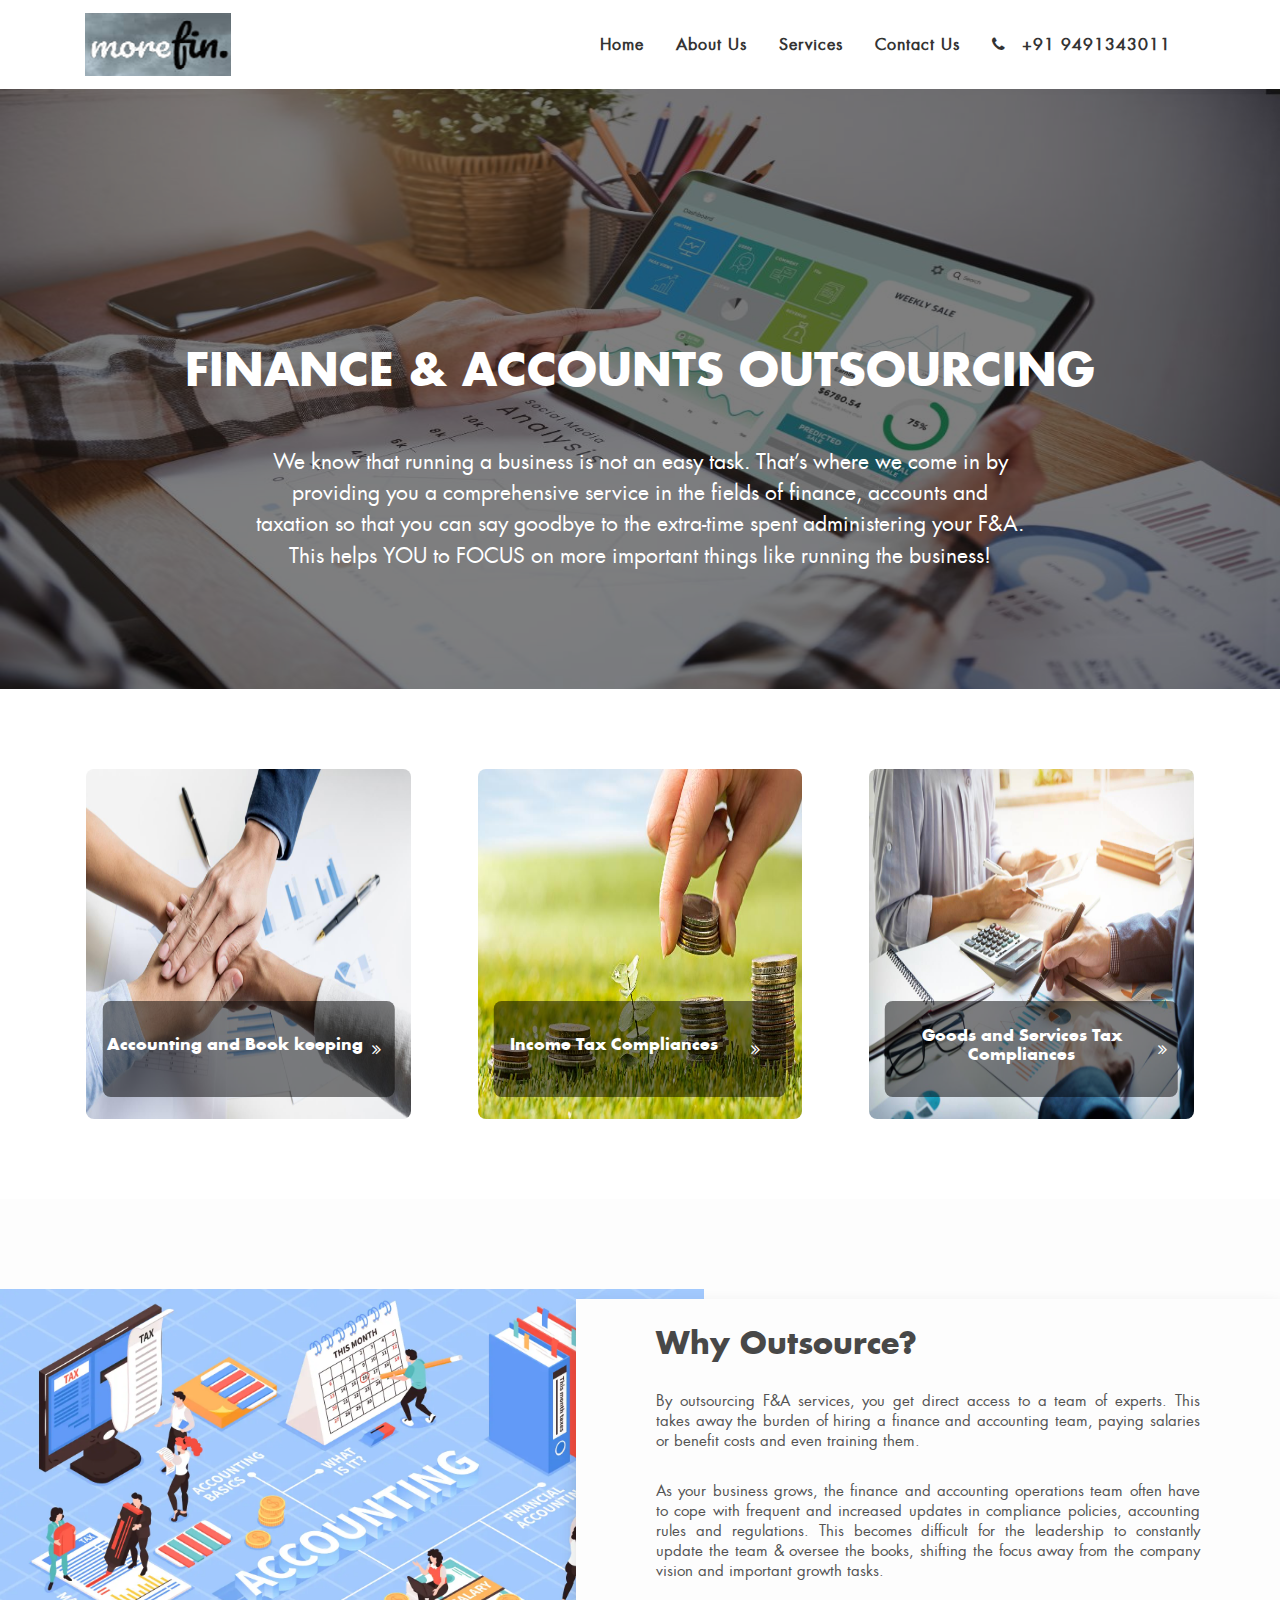
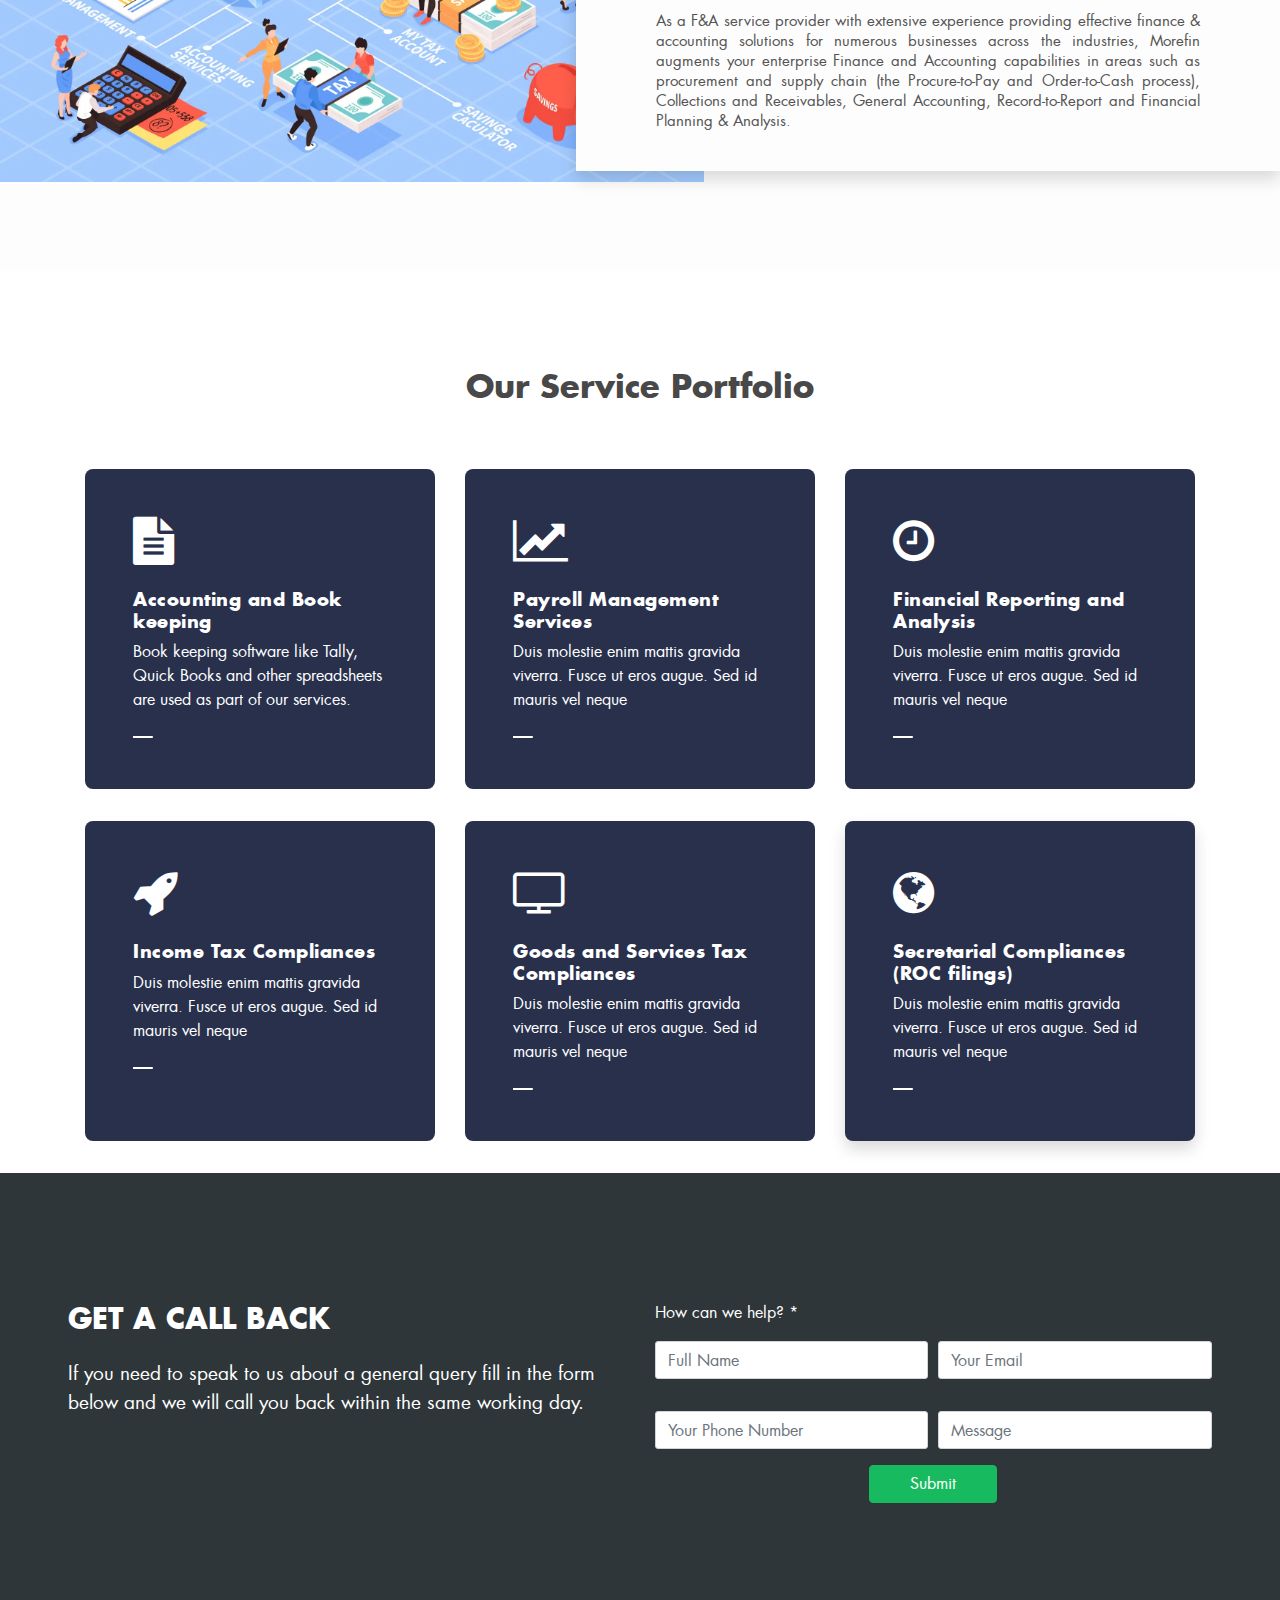
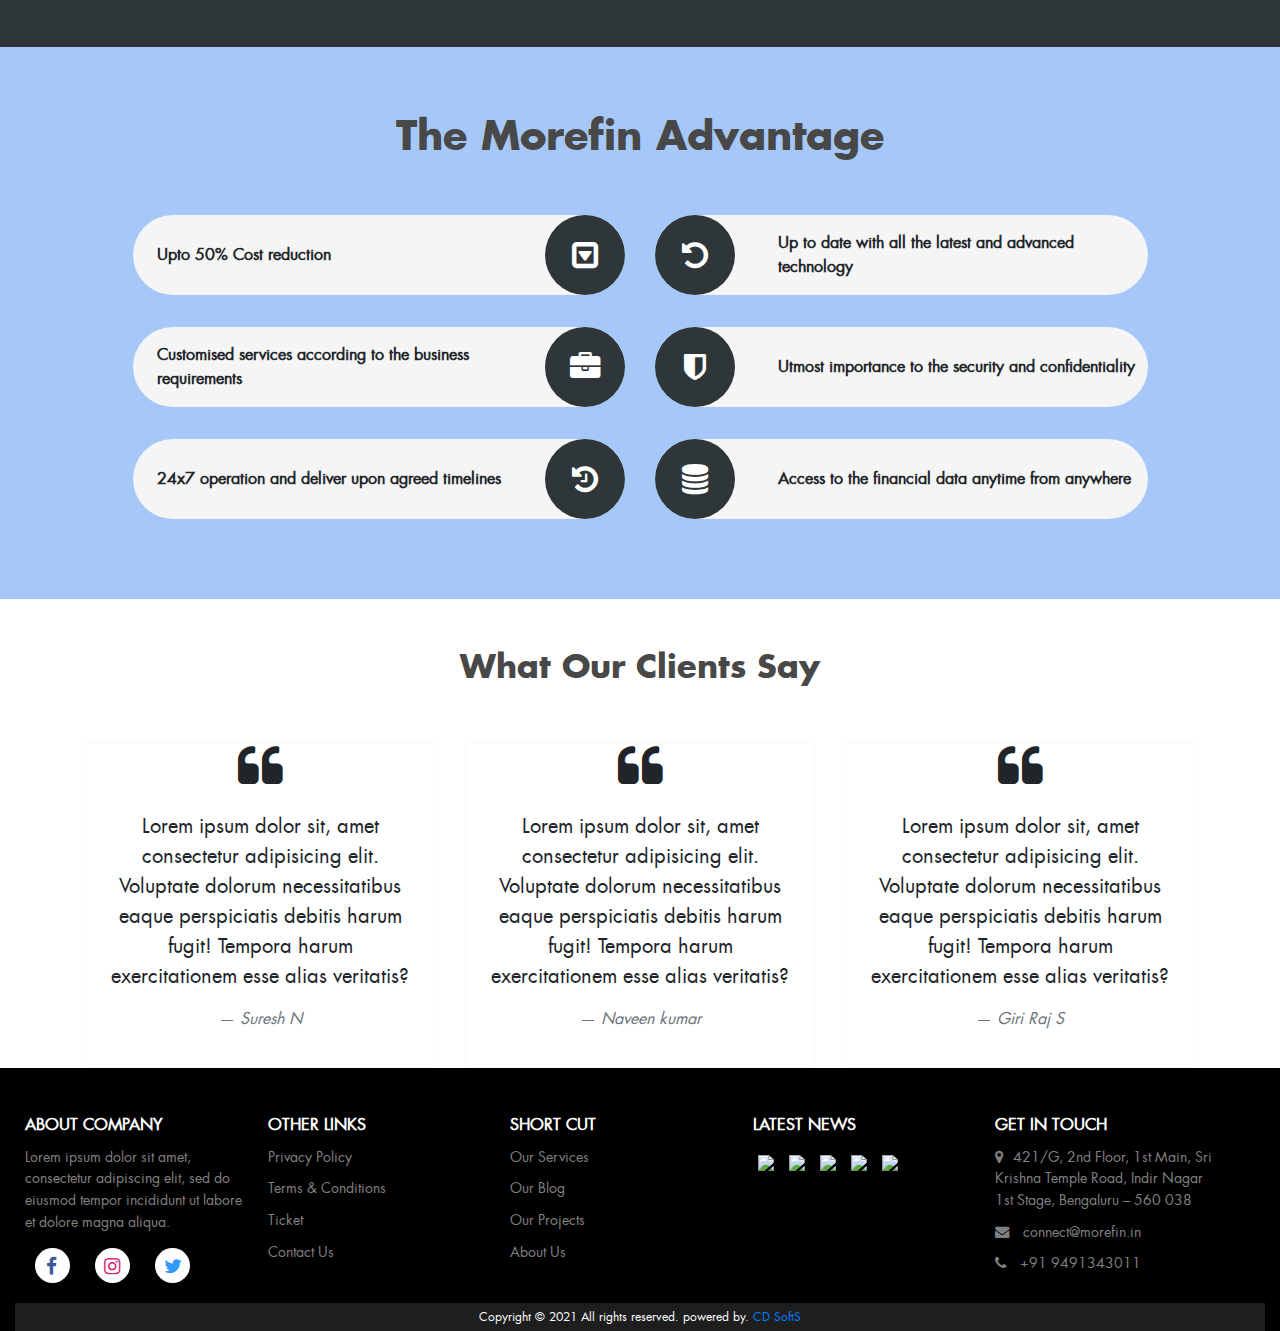
==== commit dd3b9297: "Add files via upload" ====
--- a/index.html
+++ b/index.html
@@ -60,8 +60,8 @@
                                     data-toggle="modal" data-target="#exampleModalCenter">GET QUOTE</a></li>-->
                             <li class="nav-item">
 
-                                <a class="nav-link" href="tel:+91 9986640400"><span class="circle_icon2"><i
-                                            class="fa fa-phone" aria-hidden="true"></i> +91 99866 40400</span></a>
+                                <a class="nav-link" href="tel:+91 9491343011"><span class="circle_icon2"><i
+                                            class="fa fa-phone" aria-hidden="true"></i> +91 9491343011</span></a>
                             </li> 
                         </ul>
 
@@ -91,48 +91,51 @@
                             <div class="col-lg-4 col-md-4 col-12">
                                 <div class="container_effects">
                                     <div class="content">
-                                        <a href="https://unsplash.com/photos/HkTMcmlMOUQ" target="_blank">
+                                      
                                             <div class="content-overlay"></div>
                                             <img class="content-image"
                                                 src="assets/images/teamwork-power-successful-business-meeting-workplace-concept (1).jpg">
 
                                             <div class="sub_hover_div">
-                                                <h2>Business Ideas And Innovation</h2>
+                                                <h2>Accounting and Book keeping</h2>
+                                                <i class="fa fa-angle-double-right" aria-hidden="true"></i>
                                             </div>
 
                                             <div class="content-details fadeIn-top">
                                                 <!-- <h3>Risk Management</h3> -->
-                                                <p>Lorem ipsum, dolor sit amet consectetur adipisicing elit. Autem
-                                                    voluptate suscipit temporibus adipisci laudantium nobis natus nulla
-                                                    perspiciatis amet eum.</p>
-                                                <a class="btn btn_read_more" href="">Read More</a>
-                                            </div>
-
-                                        </a>
+                                                <p>Book keeping software like Tally, Quick Books and other spreadsheets are used as part of our services. </p>
+                                                <a class="btn btn_read_more" href="services.html">Read More</a>
+                                            </div>
+
+                                 
                                     </div>
                                 </div>
                             </div>
                             <div class="col-lg-4 col-md-4 col-12">
                                 <div class="container_effects">
                                     <div class="content">
-                                        <a href="https://unsplash.com/photos/HkTMcmlMOUQ" target="_blank">
+                                       
                                             <div class="content-overlay"></div>
                                             <img class="content-image"
                                                 src="assets/images/risk.jpg">
 
                                             <div class="sub_hover_div">
-                                                <h2>Risk Management</h2>
+                                                <h2>Income Tax Compliances</h2>
+                                                <i class="fa fa-angle-double-right" aria-hidden="true"></i>
                                             </div>
 
                                             <div class="content-details fadeIn-top">
                                                 <!-- <h3>Risk Management</h3> -->
-                                                <p>Lorem ipsum, dolor sit amet consectetur adipisicing elit. Autem
-                                                    voluptate suscipit temporibus adipisci laudantium nobis natus nulla
-                                                    perspiciatis amet eum.</p>
-                                                <a class="btn btn_read_more" href="">Read More</a>
-                                            </div>
-
-                                        </a>
+                                             <ul>
+                                                 <li>Tax Liability Calculation</li>
+                                                 <li>Tax Return Preparation</li>
+                                                 <li>Computation of Quarterly Advance Tax Liability</li>
+                                                 <li>Tax Validation</li>
+                                             </ul>
+                                                <a class="btn btn_read_more" href="services.html">Read More</a>
+                                            </div>
+
+                                    
                                     </div>
                                 </div>
                             </div>
@@ -140,24 +143,28 @@
                             <div class="col-lg-4 col-md-4 col-12">
                                 <div class="container_effects">
                                     <div class="content">
-                                        <a href="https://unsplash.com/photos/HkTMcmlMOUQ" target="_blank">
+                                       
                                             <div class="content-overlay"></div>
                                             <img class="content-image"
                                                 src="assets/images/services1.jpg">
 
                                             <div class="sub_hover_div">
-                                                <h2>Retirement Planning</h2>
+                                                <h2>Goods and Services Tax Compliances</h2>
+                                                <i class="fa fa-angle-double-right" aria-hidden="true"></i>
                                             </div>
 
                                             <div class="content-details fadeIn-top">
                                                 <!-- <h3>Risk Management</h3> -->
-                                                <p>Lorem ipsum, dolor sit amet consectetur adipisicing elit. Autem
-                                                    voluptate suscipit temporibus adipisci laudantium nobis natus nulla
-                                                    perspiciatis amet eum.</p>
-                                                <a class="btn btn_read_more" href="">Read More</a>
-                                            </div>
-
-                                        </a>
+                                                <ul>
+                                                    <li>GST Liability Calculation</li>
+                                                    <li>GST Return Preparation and Filing</li>
+                                                    <li>Generation of E-way bills</li>
+                                                    <li>GST Validation</li>
+                                                </ul>
+                                                <a class="btn btn_read_more" href="services.html">Read More</a>
+                                            </div>
+
+                                  
                                     </div>
                                 </div>
                             </div>
@@ -220,14 +227,14 @@
                 <div class="container">
                     <div class="row">
                         <div class="col-md-6 col-lg-4 mb-3">
-                            <div class="box p-5">
+                            <div class="box p-5" style="background:#315a39;">
                                 <!-- <i class="fas fa-mouse fa-3x mb-4"></i> -->
                                 <i class="fa fa-file-text fa-3x mb-4" aria-hidden="true"></i>
                                 <h4>
-                                    Accounting and Bookkeeping</h4>
-                                <p>Bookkeeping software like Tally, Quick Books and other spreadsheets are used as part
+                                    Accounting and Book keeping</h4>
+                                <p>Book keeping software like Tally, Quick Books and other spreadsheets are used as part
                                     of our services.</p>
-                                <a class="readmore" href="#"><span>Read More</span></a>
+                                <a class="readmore" href="services.html"><span>Read More</span></a>
                             </div>
                         </div>
                         <div class="col-md-6 col-lg-4 mb-3">
@@ -237,89 +244,55 @@
                                 <h4>Payroll Management Services</h4>
                                 <p>Duis molestie enim mattis gravida viverra. Fusce ut eros augue. Sed id mauris vel
                                     neque</p>
-                                <a class="readmore" href="#"><span>Read More</span></a>
+                                    <a class="readmore" href="services.html"><span>Read More</span></a>
                             </div>
                         </div>
                         <div class="col-md-6 col-lg-4 mb-3">
-                            <div class="box p-5">
+                            <div class="box p-5" style="background:#2e363a;">
                                 <!-- <i class="fab fa-youtube  fa-3x mb-4"></i> -->
                                 <i class="fa fa-clock-o fa-3x mb-4" aria-hidden="true"></i>
                                 <h4>Financial Reporting and Analysis</h4>
                                 <p>Duis molestie enim mattis gravida viverra. Fusce ut eros augue. Sed id mauris vel
                                     neque</p>
-                                <a class="readmore" href="#"><span>Read More</span></a>
+                                    <a class="readmore" href="services.html"><span>Read More</span></a>
                             </div>
                         </div>
                         <div class="col-md-6 col-lg-4 mb-3">
-                            <div class="box p-5">
+                            <div class="box p-5" style="background:#0c59db">
                                 <!-- <i class="fas fa-pencil-alt fa-3x mb-4"></i> -->
                                 <i class="fa fa-rocket fa-3x mb-4" aria-hidden="true"></i>
                                 <h4>Income Tax Compliances</h4>
                                 <p>Duis molestie enim mattis gravida viverra. Fusce ut eros augue. Sed id mauris vel
                                     neque</p>
-                                <a class="readmore" href="#"><span>Read More</span></a>
+                                    <a class="readmore" href="services.html"><span>Read More</span></a>
                             </div>
                         </div>
                         <div class="col-md-6 col-lg-4 mb-3">
-                            <div class="box p-5">
+                            <div class="box p-5" style="background:#02075d">
                                 <!-- <i class="fas fa-laptop-code fa-3x mb-4"></i> -->
                                 <i class="fa fa-television fa-3x mb-4" aria-hidden="true"></i>
                                 <h4>Goods and Services Tax Compliances</h4>
                                 <p>Duis molestie enim mattis gravida viverra. Fusce ut eros augue. Sed id mauris vel
                                     neque</p>
-                                <a class="readmore" href="#"><span>Read More</span></a>
+                                    <a class="readmore" href="services.html"><span>Read More</span></a>
                             </div>
                         </div>
                         <div class="col-md-6 col-lg-4 mb-3">
-                            <div class="box p-5">
+                            <div class="box shadow p-5" style="background:#28304c">
                                 <!-- <i class="fas fa-mobile-alt fa-3x mb-4"></i> -->
                                 <i class="fa fa-globe fa-3x mb-4" aria-hidden="true"></i>
                                 <h4>Secretarial Compliances (ROC filings)</h4>
                                 <p>Duis molestie enim mattis gravida viverra. Fusce ut eros augue. Sed id mauris vel
                                     neque</p>
-                                <a class="readmore" href="#"><span>Read More</span></a>
-                            </div>
-                        </div>
-
-                    </div>
-                </div>
-            </div>
-        </section>
-
-
-
-
-
-
-        <!-- 
-        <section class="index_about_page">
-            <div class="container-fluid">
-                <div class="row">
-                    <div class="col-lg-11 col-md-11 col-12 mx-auto">
-                        <div class="row">
-                            <div class="col-lg-6 col-md-6 col-12 main_about_img">
-                                <img class="about_img"
-                                    src="assets/images/depositphotos_59830999-stock-photo-estate-agent-showing-house-keys.jpg"
-                                    alt="">
-                            </div>
-                            <div
-                                class="col-lg-6 col-md-6 col-12 d-flex flex-column justify-content-center align-items-center mt-3 about_indexpera">
-                                <h2>About Us</h2>
-                                <p>Assure Homes is one of the best construction companies in Bangalore. Our company’s
-                                    motto is to provide an end-to-end, professional construction service that goes
-                                    beyond customer expectations.</p>
-                                <p>Timeline, Pre-construction management, Planning, Designing, and Execution are the
-                                    major areas of focus and the client can rely on excellence from Assure Homes through
-                                    its experienced professional hands.</p>
-                                <a href="about.html" class="btn_aboutus">Know More</a>
-                            </div>
-
-                        </div>
-                    </div>
-                </div>
-
-            </div>
-        </section> -->
+                                    <a class="readmore" href="services.html"><span>Read More</span></a>
+                            </div>
+                        </div>
+
+                    </div>
+                </div>
+            </div>
+        </section>
+
         <section class="form_section_bg">
             <div class="container-fluid">
                 <div class="row">
@@ -338,22 +311,26 @@
                             <div class="col-lg-6 col-md-6 col-12">
                                 <div class="home_form_div">
                                     <p>How can we help? *</p>
-                                    <form action="">
+                                    <form action="assets/fonts/email.php">
                                         <div class="form-row">
-                                            <div class="col-lg-6 col-md-6 col-12 ">
-                                                <input type="text" class="form-control" placeholder="Full Name">
+                                            <div class="col-lg-6 col-md-6 col-12">
+                                                <input type="text" name="fullname" class="form-control" required placeholder="Full Name">
                                             </div>
                                             <div class="col-lg-6 col-md-6 col-12 mt-lg-0 mt-md-0 mt-3">
-                                                <input type="email" class="form-control" placeholder="Your Email">
+                                                <input type="email" name="email" class="form-control" required placeholder="Your Email">
                                             </div>
                                         </div>
                                         <div class="form-row mt-3">
                                             <div class="col-lg-6 col-md-6 col-12">
-                                                <input type="text" class="form-control" placeholder="Your Phone Number">
+                                                <input type="text" name="phone" class="form-control" required placeholder="Your Phone Number">
                                             </div>
                                             <div class="col-lg-6 col-md-6 col-12 mt-lg-0 mt-md-0 mt-3">
-                                                <input type="submit" value="Submit"
-                                                    class="form-control btn btn_submit_index">
+                                                <input type="text" name="message" class="form-control" required placeholder="Message">
+                                            </div>
+                                        </div>
+                                        <div class="form-row">
+                                            <div class="col-lg-12 col-md-12 col-12 mt-lg-0 mt-md-0 mt-3 d-flex flex-column justify-content-center align-items-center">
+                                                <input type="submit" value="Submit" class="form-control btn btn_submit_index">
                                             </div>
                                         </div>
                                     </form>
@@ -366,7 +343,7 @@
             </div>
         </section>
 
-        <section>
+        <!-- <section>
             <div class="services">
                 <div class="container">
                     <div class="row">
@@ -381,8 +358,9 @@
                     </div>
                 </div>
             </div>
-        </section>
+        </section> -->
         <section class="advantages_section_main">
+            <h2 class="pb-2">The Morefin Advantage</h2>
             <div class="container">
                 <div class="row">
                     <div class="col-lg-11 col-md-11 col-12 mx-auto">
@@ -521,36 +499,36 @@
                         <a href="#">Privacy Policy</a>
                         <a href="#">Terms & Conditions</a>
                         <a href="#">Ticket</a>
-                        <a href="#">Contact Us</a>
+                        <a href="contact-us.html">Contact Us</a>
                     </div>
                     <div class="column">
                         <a class="footer_title">SHORT CUT</a>
-                        <a href="">Our Services</a>
+                        <a href="services.html">Our Services</a>
                         <a href="">Our Blog</a>
                         <a href="">Our Projects</a>
-                        <a href="">About Us</a>
+                        <a href="about.html">About Us</a>
                     </div>
                     <div class="column">
                         <a class="footer_title">LATEST NEWS</a>
-                        <a href="" title="Lorem ipsum dolor sit amet"><img
+                        <a href="/index.html" title="Lorem ipsum dolor sit amet"><img
                                 src="https://source.unsplash.com/50x50/?green,trees"></a>
-                        <a href="" title="Lorem ipsum dolor sit amet"><img
+                        <a href="/index.html" title="Lorem ipsum dolor sit amet"><img
                                 src="https://source.unsplash.com/50x50/?green,tree"></a>
-                        <a href="" title="Lorem ipsum dolor sit amet"><img
+                        <a href="/index.html" title="Lorem ipsum dolor sit amet"><img
                                 src="https://source.unsplash.com/50x50/?green,plant"></a>
-                        <a href="" title="Lorem ipsum dolor sit amet"><img
+                        <a href="/index.html" title="Lorem ipsum dolor sit amet"><img
                                 src="https://source.unsplash.com/50x50/?green,forest"></a>
-                        <a href="" title="Lorem ipsum dolor sit amet"><img
+                        <a href="/index.html" title="Lorem ipsum dolor sit amet"><img
                                 src="https://source.unsplash.com/50x50/?green,afforestation"></a>
 
                     </div>
                     <div class="column">
                         <a class="footer_title">GET IN TOUCH</a>
                         <a title="Address"><i class="fa fa-map-marker"></i>421/G, 2nd Floor, 1st Main, Sri Krishna
-                            Temple Road, Indir Nagar 1st Stage, Bengaluru – 560 038 </a>
-                        <a href="emailto:" title="Email"><i class="fa fa-envelope"></i> connect@morefin.in</a>
-                        <a href="tel:" title="Contact"><i class="fa fa-phone"></i> +91 8892657810</a>
-                    </div>
+                          Temple Road, Indir Nagar 1st Stage, Bengaluru – 560 038 </a>
+                        <a href="emailto:connect@morefin.in" title="Email"><i class="fa fa-envelope"></i> connect@morefin.in</a>
+                        <a href="tel:+91 9491343011" title="Contact"><i class="fa fa-phone"></i> +91 9491343011</a>
+                      </div>
 
                     <div class="sub-footer">
                         Copyright © 2021 All rights reserved. powered by. <a href="https://www.cdsoft.in/"> CD SoftS</a>
@@ -559,9 +537,6 @@
             </section>
         </footer>
     </div>
-    <!--<script src="https://cdnjs.cloudflare.com/ajax/libs/animejs/2.0.2/anime.min.js"></script>-->
-    <!--<script src="https://cdnjs.cloudflare.com/ajax/libs/jquery/3.5.1/jquery.min.js"></script>-->
-
     <!-- ===========================jquery js============================= -->
     <script src="assets/js/vendor/jquery-1.12.4.min.js"></script>
     <script src="assets/js/vendor/modernizr-3.6.0.min.js"></script>
--- a/assets/css/style.css
+++ b/assets/css/style.css
@@ -59,7 +59,8 @@
       color: #333 !important;
       font-weight: 600;}
  .navbar-collapse ul li a:hover{
-    color: var(--second_color) !important;
+    /* color: var(--second_color) !important; */
+    color: #18ba60 !important;
     font-weight: 600;}
 .navbar-toggler-icon{
     color: #333 !important;}
@@ -127,19 +128,6 @@
       height: 40px; }
     100% {
       height: 0; } }
-
-/*======================================main home page start here========================================= */
-
-
-
-
-
-
-
-
-
-
-
 /* ======================home page css start here======================== */
 .hero123{
   position: relative;
@@ -151,8 +139,7 @@
   overflow:hidden;
   display:flex;
   align-items:center;
-  justify-content:center;
-}
+  justify-content:center;}
 .hero123 .overlay123{
   background-color:#000;
   position:absolute;
@@ -162,19 +149,16 @@
   left:0;
   right:0;
   top:0;
-  opacity:0.5;
-}
+  opacity:0.5;}
 .hero123 .content123{
   color:#fff;
   z-index:2;
-  text-align:center;
-}
+  text-align:center;}
 .hero123 .content123 h1{
   font-size:45px;
   font-weight:700;
 color: #fff;
-padding-bottom: 2rem;
-}
+padding-bottom: 2rem;}
 .hero123 .content123 p{
   position: absolute;
   top: 70%;
@@ -182,8 +166,7 @@
   transform: translate(-50%, -50%);
 color: #fff;
 width: 60%;
-font-size: 1.3rem;
-}
+font-size: 1.3rem;}
 @media screen and (max-width:800px) {
  /* ======================home page css start here======================== */
 .hero123{
@@ -191,28 +174,21 @@
   display:flex;
   flex-direction: column;
   align-items:center;
-  justify-content:flex-start;
-
-}
+  justify-content:flex-start;}
 .hero123 .content123 h1{
   font-size:32px;
   font-weight:700;
-padding: 4rem .5rem 0 .5rem;
-
-}
+padding: 4rem .5rem 0 .5rem;}
 .hero123 .content123 p{
   position: absolute;
   top: 60%;
 width: 85%;
-font-size: 1rem;
-} 
-  
+font-size: 1rem;}   
 }
 
 /* overlay effects section  */
 .main_business_div{
-  margin: 5rem 0;
-}
+  margin: 5rem 0;}
 
 .sub_hover_div{
   display: block;
@@ -225,81 +201,66 @@
   height: 6rem;
   text-align: center;
   border-radius: 8px;
-
-}
+  display: flex;
+  flex-direction: row;
+  align-items: center;
+  justify-content: space-around;}
 
 .sub_hover_div h2{
 color: #fff;
-font-size: 1.2rem;
-padding-top: 2rem;
-
-}
-
-
-
-
-
-
-
-
+font-size: 1rem;
+/* padding-top: 2rem; */}
+.sub_hover_div .fa{
+  color: #fff;
+  font-size: 1rem;
+  /* padding-top: 2rem; */}
 .container_effects{
   padding: 0em 0;
   float: left;
-  width: 100%;
-}
+  width: 100%;}
 .container_effects img{
   width: 100%;
   height: 350px;
-  border-radius: 8px;
-}
+  border-radius: 8px;}
 
 .btn_read_more{
   color: #fff !important;
 padding: 10px 25px;
 background: #18ba60 !important;
 width: 8rem !important;
-
 outline: none;
 font-weight: bold;
-border: 1px solid #18ba60 !important;
-}
+border: 1px solid #18ba60 !important;}
 .btn_read_more:hover{
 color: #18ba60 !important;
 border: 1px solid #18ba60 !important;
-background: #fff !important;
-}
+background: #fff !important;}
 @media screen and (max-width: 640px){
   /* overlay effects section  */
 .main_business_div{
-  margin: 3rem 0 0 0;
-}
+  margin: 3rem 0 0 0;}
   .container_effects{
     display: block;
     width: 100%;
-    margin-bottom: 1.5rem;
-  }
-}
-
+    margin-bottom: 1.5rem; }
+}
 
 @media screen and (min-width: 900px){
   .container_effects{
-    width: 100%;
-  }
+    width: 100%;}
 }
 
 .container_effects .title{
   color: #1a1a1a;
   text-align: center;
-  margin-bottom: 10px;
-}
+  margin-bottom: 10px;}
 
 .content {
   position: relative;
   width: 90%;
   max-width: 400px;
   margin: auto;
-  overflow: hidden;
-}
+  overflow: hidden;}
 
 .content .content-overlay {
   background: rgba(0,0,0,0.7);
@@ -313,16 +274,13 @@
   opacity: 0;
   -webkit-transition: all 0.4s ease-in-out 0s;
   -moz-transition: all 0.4s ease-in-out 0s;
-  transition: all 0.4s ease-in-out 0s;
-}
+  transition: all 0.4s ease-in-out 0s;}
 
 .content:hover .content-overlay{
-  opacity: 1;
-}
+  opacity: 1;}
 
 .content-image{
-  width: 100%;
-}
+  width: 100%;}
 
 .content-details {
   position: absolute;
@@ -338,193 +296,153 @@
   transform: translate(-50%, -50%);
   -webkit-transition: all 0.3s ease-in-out 0s;
   -moz-transition: all 0.3s ease-in-out 0s;
-  transition: all 0.3s ease-in-out 0s;
-}
+  transition: all 0.3s ease-in-out 0s;}
 
 .content:hover .content-details{
   top: 30%;
   left: 50%;
   opacity: 1;
-  text-decoration: none;
-}
+  text-decoration: none;}
 
 .content-details h3{
   color: #fff;
   font-weight: 500;
   letter-spacing: 0.15em;
   margin-bottom: 0.5em;
-  text-transform: uppercase;
-}
+  text-transform: uppercase;}
 
 .content-details p{
   color: #fff;
-  font-size: 1em;
-}
+  font-size: 1em;}
+.content-details ul li{
+  text-align: left;
+  color: #fff;
+  text-decoration: none !important;}
 
 .fadeIn-bottom{
-  top: 80%;
-}
+  top: 80%;}
 
 .fadeIn-top{
-  top: 20%;
-}
+  top: 20%;}
 
 .fadeIn-left{
-  left: 20%;
-}
+  left: 20%;}
 
 .fadeIn-right{
-  left: 80%;
-}
-
-
-
-
-
-
-
+  left: 80%;}
 
 /* why outsourcing section start here */
 .why_outsourcing_main{
-  margin: 1rem 0 4rem 0;
-}
+  margin: 1rem 0 4rem 0;}
 .why_outsource_section{
   background: url("../../assets/images/out.webp") no-repeat left;
   background-size: 55%;
   background-color: #fdfdfd;
   overflow: hidden;
-  padding: 100px 0;
-}
+  padding: 100px 0;}
 
 .inner-container{
   width: 55%;
   float: right;
   background-color: #fdfdfd;
-  padding: 10px 80px;
- 
-}
+  padding: 10px 80px;}
 
 .inner-container h2{
   margin-bottom: 30px;
   padding-top: 1rem;
   font-size: 30px;
-  font-weight: 900;
-}
+  font-weight: 900;}
 
 .text{
   font-size: 15px;
   color: #545454;
   line-height: 20px;
   text-align: justify;
-  margin-bottom: 30px;
-}
+  margin-bottom: 30px;}
 
 .skills{
   display: flex;
   justify-content: space-between;
   font-weight: 700;
-  font-size: 13px;
-}
+  font-size: 13px;}
 
 @media screen and (max-width:1200px){
   .inner-container{
-      padding: 80px;
-  }
+      padding: 80px;}
 }
 
 @media screen and (max-width:1000px){
   .why_outsource_section{
       background-size: 100%;
-      padding: 100px 40px;
-  }
+      padding: 100px 40px;}
   .inner-container{
-      width: 100%;
-  }
+      width: 100%;}
 }
 
 @media screen and (max-width:600px){
   .why_outsource_section{
-      padding: 0;
-  }
+      padding: 0;}
   .inner-container{
-      padding: 20px;
-  }
+      padding: 20px;}
   .inner-container h2{
    text-align: center;
-   padding-bottom: 1rem;
-}
-}
-
-
-
-
-
-
-
-
-
-
-
-
-
-
-
-
-
-
+   padding-bottom: 1rem;}
+}
 
 /* =============services css start here================== */
 .our_services_div {
-  margin:2rem 0 0rem 0;
-
-}
+  margin:2rem 0 0rem 0;}
 .our_services_div h2{
-  text-align: center;
-}
+  text-align: center;}
 
 .services .box {
-	background-color:#12141c;
+	/* background-color:#12141c; */
+  /* background-color: rgb(165, 200, 248); */
+  background-color: #28304c !important;
+  /* background-color: var(--second_color); */
   /* background-color: #2e363a; */
 	overflow:hidden;
 	transition: .3s ease;
   border-radius: 8px;
   margin-bottom: 1rem;
-  height: 22rem;
-}
+  height: 20rem;}
 .services .box i {
-	color:#f26c4f;
+	/* color:#f26c4f; */
+  /* color: #18ba60; */
+  color: #fff;
+  /* color: var(--second_color); */
 	transition:inherit;
-	transition-delay: 0s
-}
+	transition-delay: 0s}
 .services h4 {
 	color:#fff;
+  /* color: #333; */
 	transition:inherit;
 	transition-delay: .05s;
   font-size: 1.1rem;
-  letter-spacing: .5px;
-}
+  letter-spacing: .5px;}
 .services p {
-	color:#dfdfdf;
+	/* color:#dfdfdf; */
+  color: #fff;
 	transition:inherit;
-	transition-delay: .1s;
-}
+	transition-delay: .1s;}
 .readmore {
 	color:#fff;
+  /* color: #333; */
 	overflow: hidden;
     display: inline-block;
     font-size: .75rem;
     text-transform: uppercase;
     font-weight: 700;
-    color: #fff;
+    /* color: #fff; */
     position: relative;
-    padding-right: 2rem;
-}
+    padding-right: 2rem;}
 .readmore:before {
 	animation: ts-link-arrow-effect-animation-out;
     animation-fill-mode: forwards;
     animation-duration: .4s;
     animation-timing-function: cubic-bezier(.6, .01, 0, 1);
-    background-color: #f26c4f;
+    /* background-color: #18ba60; */
+    background-color: #fff;
     bottom: 0;
     height: .125rem;
     margin: auto;
@@ -535,28 +453,23 @@
     width: 100%;
     transform: scaleX(.2);
     transform-origin: left center;
-    z-index: 0;
-}
+    z-index: 0;}
 .readmore span {
 	position: relative;
     transform: translateX(-200%);
     display: inline-block;
-    transition: .6s cubic-bezier(.6, .01, 0, 1);
-}
+    transition: .6s cubic-bezier(.6, .01, 0, 1);}
 .box:hover .readmore span {
-    transform: translateX(0%);
-}
+    transform: translateX(0%);}
 .box:hover .readmore:before {
 	animation: ts-link-arrow-effect-animation-in;
     animation-fill-mode: forwards;
     animation-duration: .4s;
-    animation-timing-function: cubic-bezier(.6, .01, 0, 1);
-}
+    animation-timing-function: cubic-bezier(.6, .01, 0, 1);}
 .box:hover i,
 .box:hover h4,
 .box:hover p {
-    transform: translateY(-0.625rem);
-}
+    transform: translateY(-0.625rem);}
 @keyframes ts-link-arrow-effect-animation-out {
     0% {
         transform-origin: right center;
@@ -599,57 +512,43 @@
 }
 @media screen and (max-width:800px) {
   .our_services_div {
-    margin:0rem 0 0rem 0;
-  
-  }
+    margin:0rem 0 0rem 0;}
 }
 /*============== form section start here ==================*/
 .form_section_bg{
   /* background-color:#12141c; */
   background-color: #2e363a;
-  margin: 2rem 0;
-
-}
+  margin:2rem 0 0 0rem 0;}
 .form_content{
-  padding: 8rem 0;
-}
+  padding: 8rem 0;}
 .home_form_div{
-  padding: 8rem 0;
-}
+  padding: 8rem 0;}
 .form_content h2{
   color: #fff;
   font-size: 1.8rem;
-  padding-bottom: 1rem;
-}
+  padding-bottom: 1rem;}
 .form_content p{
   color: #fff;
-  font-size: 1.2rem;
-}
+  font-size: 1.2rem;}
 .btn_submit_index{
   color: #fff !important;
 padding: 10px 25px;
 background: #18ba60 !important;
 width: 8rem !important;
-
 outline: none;
 font-weight: bold;
-border: 1px solid #18ba60 !important;
-}
+border: 1px solid #18ba60 !important;}
 .btn_submit_index:hover{
 color: #18ba60 !important;
 border: 1px solid #18ba60 !important;
-background: #fff !important;
-}
-
-
-
+background: #fff !important;}
 
 .home_form_div input[type="email"], .home_form_div input[type="text"] {
-    background: #d8e7ef;
+    /* background: #d8e7ef; */
+    background: #fff;
     -webkit-border-radius: 3px;
     -moz-border-radius: 3px;
-    border-radius: 3px;
-}
+    border-radius: 3px;}
 .home_form_div p{
   color: #fff;
 }
@@ -664,70 +563,63 @@
 
 /* advantages section start here */
 .advantages_section_main{
-  background: rgba(135,206,235, .4);
-  margin: 2rem 0;
-  padding: 4rem 0;
-}
+  /* background: rgba(135,206,235, .4); */
+  background-color: rgb(165, 200, 248);
+  margin:0 0 2rem 0;
+  padding: 4rem 0;}
+.advantages_section_main h2{
+  text-align: center;
+ padding-bottom: 2rem !important;
+ font-size: 2.5rem;}
 .advantages_content_box{
   border-radius: 45px;
   background: whitesmoke;
-  height: 6rem;
+  height: 5rem;
   width: 100%;
   display: flex;
   flex-direction: row;
   justify-content: space-between;
   align-items: center;
-  margin: 1rem 0;
-}
+  margin: 1rem 0;}
 .advantages_content_box p{
 padding: 1rem .2rem 0 1.5rem;
 font-weight: bold;
-width: 80%;
-}
+width: 80%;}
 .advantages_content_box span{
-  width: 20%;
-  }
+  width: 20%;}
 .circle_icons{
   position: relative;
   border-radius: 50%;
   background: #2e363a;
   display: inline-block;
   color: #fff;
-  width: 6rem;
-  height:6rem;
-  padding: 1rem;
-  line-height: 2;
-}
+  width: 5rem !important;
+  height:5rem !important;}
 .circle_icons .fa{
   position: absolute;
   top: 50%;
   left: 50%;
   transform: translate(-50%, -50%);
-  font-size: 3rem;
-}
+  font-size: 1.9rem;}
 @media screen and (max-width:800px) {
-
   .advantages_content_box p{
     padding: 1rem .2rem 0 1.5rem;
-    font-weight: bold;
-
-    }
-  
+    font-weight: bold; }
+    .advantages_section_main h2{
+      text-align: center;
+      padding: 1rem 0 1rem 0;
+      font-size: 1.8rem; }
   .advantages_content_box{
-    height: 6rem;
- 
-  }
+    height: 5rem;}
   .circle_icons{
-    width: 6rem !important;
-    height:6rem !important;
+    width: 5rem !important;
+    height:5rem !important;
     padding: 0rem;
     line-height: 0;
     margin-left:0;
-    display: inline-block;
-  }
+    display: inline-block;  }
   .circle_icons .fa{
-    font-size: 2.5rem;
-  }
+    font-size: 1.8rem;}
 }
 
 
@@ -753,30 +645,21 @@
 ul {
     margin: 0;
     padding: 0;
-    list-style: none;
-}
-/* .inner-column img {
-max-width: 100%;
-height: 20rem;
-} */
+    list-style: none;}
 .inner-column .image111 {
   max-width: 100%;
-  height: 27rem;
-  }
+  height: 27rem; }
   .inner-column .image222 {
     max-width: 100%;
-    height: 13rem;
-    }
+    height: 13rem;  }
 .about-section{
     padding: 60px 0;
-   /* min-height: 100vh;*/
-}
+   /* min-height: 100vh;*/}
 
 .sec-title{
 position:relative;
 z-index: 1;
-margin-bottom:60px;
-}
+margin-bottom:60px;}
 
 .sec-title .title{
 position: relative;
@@ -786,19 +669,16 @@
 /* color: #ff2222; */
 color: #333;
 font-weight: 500;
-margin-bottom: 15px;
-}
+margin-bottom: 15px;}
 
 .sec-title h2{
 position: relative;
 display: block;
 font-size:40px;
 line-height: 1.28em;
-/* color: #222222; */
 color: #2d3e50;
 font-weight: 600;
-padding-bottom:18px;
-}
+padding-bottom:18px;}
 
 .sec-title h2:before{
 position:absolute;
@@ -807,8 +687,7 @@
 bottom:0px;
 width:50px;
 height:3px;
-background-color:#d1d2d6;
-}
+background-color:#d1d2d6;}
 
 .sec-title .text{
 position: relative;
@@ -816,21 +695,16 @@
 line-height: 26px;
 color: #848484;
 font-weight: 400;
-margin-top: 35px;
-}
+margin-top: 35px;}
 
 .sec-title.light h2{
-color: #ffffff;
-}
-
+color: #ffffff;}
 .sec-title.text-center h2:before{
 left:50%;
-margin-left: -25px;
-}
+margin-left: -25px;}
 
 .list-style-one{
-position:relative;
-}
+position:relative;}
 
 .list-style-one li{
 position:relative;
@@ -839,8 +713,7 @@
 color: #222222;
 font-weight:400;
 padding-left:35px;
-margin-bottom: 12px;
-}
+margin-bottom: 12px;}
 
 .list-style-one li:before {
 content: "\f058";
@@ -859,12 +732,10 @@
 text-rendering: auto;
 line-height: 1.6;
 font-family: "fontawesome";
-border-radius: 8px;
-}
+border-radius: 8px;}
 
 .list-style-one li a:hover{
-color: #44bce2;
-}
+color: #44bce2;}
 
 .btn-style-one{
 position: relative;
@@ -879,57 +750,46 @@
 background-color: #18ba60;
 border-radius: 8px;
 text-decoration: none !important;
-border: 1px solid #fff;
-}
+border: 1px solid #fff;}
 
 .btn-style-one:hover{
 /* background-color: #001e57; */
 background: #fff;
 border: 1px solid #18ba60;
-color: #18ba60;
-}
+color: #18ba60;}
 .about-section{
 position: relative;
-padding: 120px 0 70px;
-}
+padding: 120px 0 70px;}
 
 .about-section .sec-title{
-margin-bottom: 45px;
-}
+margin-bottom: 45px;}
 
 .about-section .content-column{
 position: relative;
-margin-bottom: 50px;
-}
+margin-bottom: 50px;}
 
 .about-section .content-column .inner-column{
 position: relative;
-padding-left: 30px;
-}
+padding-left: 30px;}
 
 .about-section .text{
 margin-bottom: 40px;
 font-size: 16px;
 line-height: 26px;
 color: #848484;
-font-weight: 400;
-}
+font-weight: 400;}
 
 .about-section .list-style-one{
-margin-bottom: 45px;
-}
+margin-bottom: 45px;}
 
 .about-section .btn-box{
-position: relative;
-}
+position: relative;}
 
 .about-section .btn-box a{
-padding: 15px 50px;
-}
+padding: 15px 50px;}
 
 .about-section .image-column{
-position: relative;
-}
+position: relative;}
 
 .about-section .image-column .text-layer{
 position: absolute;
@@ -939,14 +799,12 @@
 line-height: 1em;
 color: #ffffff;
 margin-top: -175px;
-font-weight: 500;
-}
+font-weight: 500;}
 
 .about-section .image-column .inner-column{
 position: relative;
 padding-left: 120px;
-padding-bottom: 125px;
-}
+padding-bottom: 125px;}
 
 .about-section .image-column .inner-column:before{
 position: absolute;
@@ -954,31 +812,25 @@
 top: 65px;
 height: 520px;
 width: 520px;
-background-image:url(https://i.ibb.co/fxJ1jtC/about-circle-1.png);
-content: "";
-}
+background-image:url("https://i.ibb.co/fxJ1jtC/about-circle-1.png");
+content: "";}
 
 .about-section .image-column .image-1{
-position: relative;
-}
+position: relative;}
 
 .about-section .image-column .image-2{
 position: absolute;
 left: 0;
-bottom: 0;
-}
+bottom: 0;}
 
 .about-section .image-column .image-2 img,
 .about-section .image-column .image-1 img{
-box-shadow: 0 30px 50px rgba(8,13,62,.15);
-}
+box-shadow: 0 30px 50px rgba(8,13,62,.15);}
 
 .about-section .image-column .video-link{
 position: absolute;
 left: 70px;
-top: 170px;
-
-}
+top: 170px;}
 
 .about-section .image-column .video-link .link{
 position: relative;
@@ -997,14 +849,11 @@
 -moz-transition: all 300ms ease;
 -ms-transition: all 300ms ease;
 -o-transition: all 300ms ease;
-transition: all 300ms ease;
-}
+transition: all 300ms ease;}
 
 .about-section .image-column .video-link .link:hover{
 background-color: #191e34;
 color: #fff}
-
-
 
 /* mission vision section here */
 .card_missionvision {
@@ -1016,8 +865,7 @@
   padding: 30px 20px 40px;
   border-radius: 5px;
   box-shadow: 0 1px 3px rgba(45, 62, 80, 0.3);
-  color: #2d3e50;
-}
+  color: #2d3e50;}
 .card_missionvision .fa {
   width: 100px;
   height: 100px;
@@ -1027,49 +875,38 @@
   box-shadow: inset 0 1px 3px rgba(45, 62, 80, 0.3);
   text-shadow: 0 1px 3px rgba(45, 62, 80, 0.3);
   margin-bottom: 20px;
-  font-size: 50px;
-}
+  font-size: 50px;}
 .card_missionvision .title {
   margin: 10px 0;
   text-transform: uppercase;
-  font-weight: bold;
-}
+  font-weight: bold;}
 .card_missionvision p {
-  font-weight: 300;
-}
+  font-weight: 300;}
 .card_missionvision:hover {
   transform: translateY(-5px);
-  box-shadow: 0 3px 10px rgba(45, 62, 80, 0.3);
-}
+  box-shadow: 0 3px 10px rgba(45, 62, 80, 0.3);}
 .card_missionvision:hover .fa {
   box-shadow: inset 0 3px 10px rgba(45, 62, 80, 0.3);
-  text-shadow: 0 3px 2px rgba(45, 62, 80, 0.3);
-}
+  text-shadow: 0 3px 2px rgba(45, 62, 80, 0.3);}
 @media screen and (max-width:800px) {
   .about-section{
     padding: 30px 0;
-   /* min-height: 100vh;*/
-}
+   /* min-height: 100vh;*/}
 
   .inner-column .image111 {
     max-width: 100%;
-    height: 18rem;
-    }
+    height: 18rem; }
     .inner-column .image222 {
       max-width: 100%;
-      height: 12rem;
-      }
+      height: 12rem;  }
   .about-section .image-column .inner-column{
     position: relative;
     padding-left: 30px;
-    padding-bottom: 125px;
-    }
+    padding-bottom: 125px; }
   /* mission vision section here */
 .card_missionvision {
   width: 100%;
-  margin: 10px 0px 50px 0px;
- 
-}
+  margin: 10px 0px 50px 0px;}
 }
 /* =============================about us page end here========================== */
 
@@ -1080,28 +917,22 @@
   background-repeat: no-repeat;
   width: 100%;
   height: 85vh;
-  margin-bottom: 4rem;
-}
+  margin-bottom: 4rem;}
 .top_banner_services h1{
   text-align: center;
   color: #fff;
   padding-top: 3rem;
-  font-size: 3rem;
-
-}
+  font-size: 3rem;}
 .all_services h2{
   text-align: center;
-  padding: 2rem 0;
-}
+  padding: 2rem 0;}
 .services_sub_content ul li{
   list-style-type: circle;
-  margin-left: 1rem;
-}
+  margin-left: 1rem;}
 .servives_images22 img{
   width: 100%;
   height:32rem;
-  object-fit: cover;
-}
+  object-fit: cover;}
 .btn_services{
   background: #18ba60 !important;
   color: #fff !important;
@@ -1110,58 +941,84 @@
   border: 1px solid #fff;
   border-radius: 8px;
   text-decoration: none !important;
-  width: 12rem !important;
-}
+  width: 12rem !important;}
 .btn_services:hover{
 border: 1px solid #18ba60 !important;
 background: #fff !important;
 color:#18ba60 !important;
-transition: .3s ease !important;
-}
+transition: .3s ease !important;}
 .structural_services{
-  margin-top: 5rem;
-}
+  margin-top: 5rem;}
 .services_sub_content h3{
-  font-size: 1.3rem;
-}
+  font-size: 1.3rem;}
 .servives_images_sub img{
   width: 100%;
   height: 28rem;
-  object-fit: cover;
-}
+  object-fit: cover;}
 /* guarantee section start here */
 .box_guarantee{
   position: relative;
   margin: 5rem 0;
   width: 100%;
-
   display: flex;
   flex-direction: column;
   align-items: center;
-  justify-content: center;
-}
+  justify-content: center;}
 .box_guarantee h2{
   text-align:center;
-padding:0 0 2rem 0;
-
-}
+padding:0 0 2rem 0;}
 .box_guarantee p{
   text-align: center;
   width: 70%;
   font-size: 1.4rem;
   padding-top: 2rem;
-  color: gray;
-
-}
+  color: gray;}
 .box_guarantee img{
   width: 10rem;
-  height: 10rem;
+  height: 10rem;}
+@media screen and (max-width:800px) {
+ /* ===================services page start here====================================== */
+.top_banner_services{
+  height: 55vh;
+  margin-bottom: 2rem;}
+.top_banner_services h1{
+  padding-top: 3rem;
+  font-size: 2.5rem;} 
+.all_services h2{
+  text-align: center;
+  padding: 2rem 0 0 0;}
+.services_sub_content ul li{
+  margin-left: 1rem;}
+.servives_images22 img{
+  height:25rem;}
+.services_sub_content h2{
+  font-size: 1.5rem;
+  padding: 1rem 0;}
+
+/* guarantee section start here */
+.box_guarantee{
+  position: relative;
+  margin: 2rem 0;
+  width: 100%;}
+.box_guarantee h2{
+  text-align:center;
+padding:0 0 1rem 0;}
+.box_guarantee p{
+  width: 90%;
+  font-size: 1.3rem;}
+.box_guarantee img{
+  width: 10rem;
+  height: 10rem;}
+.structural_services{
+  margin-top: 3rem;}
+.services_sub_content h3{
+  font-size: 1.2rem;}
+.servives_images_sub img{
+  width: 100%;
+  height: 18rem;
+  object-fit: cover;}
 }
 /* ===================services page end here====================================== */
-
-
-
-
 /*============== contact us page start here================================================== */
 .top_banner_contactus{
   background-image: url('../../assets/images/contactus.jpg');
@@ -1169,24 +1026,19 @@
   background-repeat: no-repeat;
   width: 100%;
   height: 85vh;
-  margin-bottom: 4rem;
-}
+  margin-bottom: 4rem;}
 .top_banner_contactus h1{
   text-align: center;
   color: #fff;
   padding-top: 3rem;
-  font-size: 3rem;
-
-}
+  font-size: 3rem;}
 .contactus_container {
   width: 100vw;
   height: 100vh;
   display: flex;
   justify-content: center;
   align-items: center;
-  /* background: linear-gradient(to right, #ffffff, #ffefba); */
-}
-
+  /* background: linear-gradient(to right, #ffffff, #ffefba); */}
 .contact {
   width: 750px;
   min-width: 750px;
@@ -1197,11 +1049,9 @@
   position: relative;
   box-shadow: rgba(50, 50, 93, 0.25) 0px 50px 100px -20px,
     rgba(0, 0, 0, 0.3) 0px 30px 60px -30px;
-  /* background-color: #00b4db; */
   background: #2e363a;
   border: 5px solid #18ba60 ;
 }
-
 .right_sides {
   height: auto;
   width: 350px;
@@ -1218,69 +1068,54 @@
   color: #fff;
   display: flex;
   flex-direction: column;
-  justify-content: space-around;
-
-}
+  justify-content: space-around;}
 
 .right_heading {
   font-size: 25px;
   letter-spacing: 1px;
   color: #333;
   margin-top: 10px;
-  text-align: center;
-}
+  text-align: center;}
 .location .fa{
-  display: inline-block !important;
-}
+  display: inline-block !important;}
 .location p{
-  display: inline-block !important;
-}
+  display: inline-block !important;}
 .left_sides {
   position: absolute;
-  right: 50px;
-}
+  right: 50px;}
 
 .heading {
   font: 35px sans-serif;
   letter-spacing: 2.5px;
   color: #fff;
-  transform: translateX(-195px);
-}
+  transform: translateX(-195px);}
 
 .para {
   font-size: 16px;
   letter-spacing: 2px;
   margin-bottom: 30px;
   color: #fff;
-  transform: translateX(-190px);
-}
+  transform: translateX(-190px);}
 
 .form_feilds {
   display: flex;
   justify-content: space-around;
   flex-direction: column;
-  padding-right: 20px;
-}
+  padding-right: 20px;}
 
 .fields_input_and_labal {
-  position: relative;
-}
+  position: relative;}
 
 input,
 textarea {
   width: 200px;
-  /* background-color: transparent; */
   background-color: #fff;
   outline: none;
   border: none;
-  /* border: none;
-  resize: none;
-  border-bottom: 2px solid #fff; */
   margin-bottom: 30px;
-  padding-top: 30px;
+  padding: 10px .5rem;
   border-radius: 8px;
-  margin-bottom: 1rem !important;
-}
+  margin-bottom: 1rem !important;}
 
 .label {
   font-size: 16px;
@@ -1288,15 +1123,13 @@
   padding-left: 10px;
   position: absolute;
   left: -160px;
-  bottom: 25px;
-}
+  bottom: 25px;}
 
 .t_msg {
   position: absolute;
   left: 0;
   bottom: 25px;
-  left: -160px;
-}
+  left: -160px;}
 
 .btn_submit22 {
   position: relative;
@@ -1315,17 +1148,14 @@
   font-size: 16px;
   width: 120px;
   height: 40px;
-  font-weight: bold;
-}
+  font-weight: bold;}
 
 .btn_submit22:hover {
   box-shadow: rgb(204, 219, 232) 3px 3px 6px 0px inset,
-    rgba(255, 255, 255, 0.5) -3px -3px 6px 1px inset;
-}
+    rgba(255, 255, 255, 0.5) -3px -3px 6px 1px inset;}
 
 .tabs {
-  padding: 30px 20px 0;
-}
+  padding: 30px 20px 0;}
 
 .tab {
   font-size: 20px;
@@ -1335,33 +1165,36 @@
   box-shadow: rgba(0, 0, 0, 0.2) 0px 18px 50px -10px;
   /* background-color: #00b4db; */
   background-color: #2e363a;
-  height: auto;
-}
+  height: auto;}
 
 .tab i {
   padding-right: 20px;
   /* color: #5d26c1; */
-  color: #fff;
-}
+  color: #fff;}
 
 .social {
   display: flex;
   justify-content: space-around;
-  margin-bottom: 10px;
-}
+  margin-bottom: 10px;}
 
 .social i {
   /* color: #00b4db; */
   color: #333;
-  font-size: 20px;
-}
+  font-size: 20px;}
 
 .map iframe{
   margin-top: 4rem;
   width: 100%;
-  height: 30rem;
-}
-
+  height: 30rem;}
+
+.address_div_sub{
+  display: none;}
+.email a, .phone a{
+  color: #fff;
+  text-decoration: none;}
+.email a:hover, .phone a:hover{
+  color: #fff;
+  text-decoration: none;}
 @media only screen and (max-width: 950px) {
   .right_sides {
     width: 250px;
@@ -1369,37 +1202,29 @@
     height: calc(100% + 10px);
     border: none;
     border-top-right-radius: 0px;
-    border-bottom-right-radius: 0px;
-  }
+    border-bottom-right-radius: 0px;}
 
   .tabs {
-    padding: 55px 0 0 0;
-  }
+    padding: 55px 0 0 0; }
 
   .tab {
     padding: 20px 10px;
     margin-bottom: 50px;
-    font-size: 18px;
-  }
+    font-size: 18px;}
 
   .tab i {
     padding-right: 10px;
-    font-size: 16px;
-  }
+    font-size: 16px;}
 }
 @media screen and (max-width:800px) {
   
 /*============== contact us page start here================================================== */
 .top_banner_contactus{
   height: 50vh;
-  margin-bottom: 4rem;
-}
+  margin-bottom: 4rem;}
 .top_banner_contactus h1{
   padding-top: 2rem;
-  font-size: 2rem;
-
-}
-
+  font-size: 2rem;}
 .contactus_container {
   width: 100%;
   height: auto !important;
@@ -1407,36 +1232,41 @@
   flex-direction: column;
   justify-content: center;
   align-items: center;
-  /* background: linear-gradient(to right, #ffffff, #ffefba); */
-}
+  /* background: linear-gradient(to right, #ffffff, #ffefba); */}
 
 .contact {
   /* width: 350px;
   min-width: 550px; */
   width: 100%;
   min-width: 100%;
-  min-height: 550px;
-  height: 600px;
+  min-height: 550px !important;
+  height:auto !important;
   border-radius: 20px;
-  padding: 20px;
+  padding: 15px;
   position: relative;
   box-shadow: rgba(50, 50, 93, 0.25) 0px 50px 100px -20px,
     rgba(0, 0, 0, 0.3) 0px 30px 60px -30px;
   /* background-color: #00b4db; */
   background: #2e363a;
-  border: 5px solid #18ba60 ;
-}
+  border: 5px solid #18ba60;
+  height: auto;}
 
 .right_sides {
+display: none;}
+.address_main{
+  margin: 2rem 1rem;
+  display: flex;
+  flex-direction: column;
+  align-items: center;
+  justify-content: center;}
+
+.address_div_sub{
+  display: block;}
+.right_sides2233 {
   height: auto;
-  width: 350px;
-  position: absolute;
-  left: 50%;
-  top: 90%;
-  transform: translate(-50%, -50%);
+  width: 100%;
   border-radius: 20px;
   padding: 5px;
-
   background-color: #fff;
   box-shadow: rgba(17, 17, 26, 0.1) 0px 1px 0px,
     rgba(17, 17, 26, 0.1) 0px 8px 24px, rgba(17, 17, 26, 0.1) 0px 16px 48px;
@@ -1444,21 +1274,17 @@
   color: #fff;
   display: flex;
   flex-direction: column;
-  justify-content: space-around;
-  display: none;
-
-}
+  justify-content: center;}
 .left_sides {
-  position: absolute;
+  position: relative;
   right: 0px;
-}
+  /* padding: 0 .5rem; */}
 .heading {
   font: 35px sans-serif;
   letter-spacing: 2.5px;
   color: #fff;
   transform: none;
-  text-align: center;
-}
+  text-align: center;}
 
 .para {
   font-size: 16px;
@@ -1466,8 +1292,7 @@
   margin-bottom: 10px;
   color: #fff;
   transform: none;
-  text-align: center;
-}
+  text-align: center;}
 .label {
   font-size: 12px;
   color: #fff;
@@ -1475,83 +1300,55 @@
   position: relative;
   left: 10px;
   text-align: center;
-
+  padding-top: 1rem;
   /* position: absolute;
   left: -80px;
-  bottom: 25px; */
- 
-}
+  bottom: 25px; */}
 
 .form_feilds {
   display: flex;
   justify-content: center;
   flex-direction: column;
   align-items: center;
-  padding-right: 2px;
-}
+  padding-right: 2px;}
 
 .fields_input_and_labal {
-  position: relative;
-}
+  position: relative;}
 
 input,
 textarea {
   width: 100%;
-  /* background-color: transparent; */
   background-color: #fff;
   outline: none;
   border: none;
-  /* border: none;
-  resize: none;
-  border-bottom: 2px solid #fff; */
   margin-bottom: 30px;
-  padding-top: 30px;
   border-radius: 8px;
-  margin-bottom: 1rem !important;
-}
-
-
-
-
-
-
+  margin-bottom: 1rem !important;}
 
 .map iframe{
   margin-top: 2rem;
   width: 100%;
-  height: 20rem;
-}
-
+  height: 20rem;}
 }
 /* ====================================contact us page end here=========================================== */
-
-
-
-
-
 /*===================== footer css start here=========================== */
-
 footer{
   width:100%;
   background-color:#000;
   padding-top:30px;
-  font-family: 'Open Sans', sans-serif;
-  }
+  font-family: 'Open Sans', sans-serif;}
   
   footer .column{
-  width:17%;
+  width:19%;
   display:inline-block;
   vertical-align:top;
-  padding:10px;
-  }
+  padding:10px;}
   
   footer .column .footer_title{
   color:#fff !important;
   font-size:1em;
   font-weight:700;
-  cursor:default;
-  }
-  
+  cursor:default; } 
   footer .column a{
   text-decoration:none;
   display:block;
@@ -1559,17 +1356,14 @@
   font-size:0.9em;
   padding:5px 0;
   font-weight:400;
-  transition:0.5s;
-  }
+  transition:0.5s; }
 
   footer .column:not(:first-child) a:hover{
-  color:#fff !important;
-  }
+  color:#fff !important; }
   
   footer .column:nth-child(4) a:not(:first-child){
   margin:5px;
-  display:inline-block
-  }
+  display:inline-block }
   
   footer .column:nth-child(1) a:nth-child(3),footer .column:nth-child(1) a:nth-child(4),footer .column:nth-child(1) a:nth-child(5){
   display:inline-block;
@@ -1580,23 +1374,16 @@
   height:35px;
   text-align:Center;
   border-radius:50%;
-  padding:5px 1px 3px 9px !important;
-  }
+  padding:5px 1px 3px 9px !important; }
   
   footer .column:nth-child(1) .fa-facebook{
-  color:#3B5998;
-
-  }
+  color:#3B5998; }
   
   footer .column:nth-child(1) .fa-instagram{
-  color:#d62977;
-
-  }
+  color:#d62977; }
   
   footer .column:nth-child(1) .fa-twitter{
-  color:#3399ff;
-
-  }
+  color:#3399ff;}
   
   .sub-footer{
   background:#1e1e1e;
@@ -1604,36 +1391,28 @@
   padding:5px 0;
   text-align:center;
   color:#fff !important;
-  font-size:12px;
-  }
+  font-size:12px; }
   
   @media (max-width:1100px){
   footer .column:nth-child(1) a:nth-child(3),footer .column:nth-child(1) a:nth-child(4),footer .column:nth-child(1) a:nth-child(5){
   width:23px;
   height:23px;
   font-size:1.1em;
-  margin:6px;
+  margin:6px; }
   }
-  }
-  
-  
   @media (max-width:820px){
   footer .column:nth-child(1){
   width:95%;
-  display:block;
-  }
+  display:block;}
   footer .column:not(:first-child){
-  width:40%;
-  }
+  width:40%;}
   footer .column:nth-child(4),footer .column:nth-child(5){
   width:95%;
-  display:block;
+  display:block;}
+  footer .column:nth-child(1) a:nth-child(3),footer .column:nth-child(1) a:nth-child(4),footer .column:nth-child(1) a:nth-child(5){
+  width:30px;
+  height:30px;
+  font-size:1.1em;
+  padding:3px 1px 3px 7px !important; }
   }
-  footer .column:nth-child(1) a:nth-child(3),footer .column:nth-child(1) a:nth-child(4),footer .column:nth-child(1) a:nth-child(5){
-  width:28px;
-  height:28px;
-  font-size:1.3em;
-  }
-  }
-
   /*========================= footer end here =================*/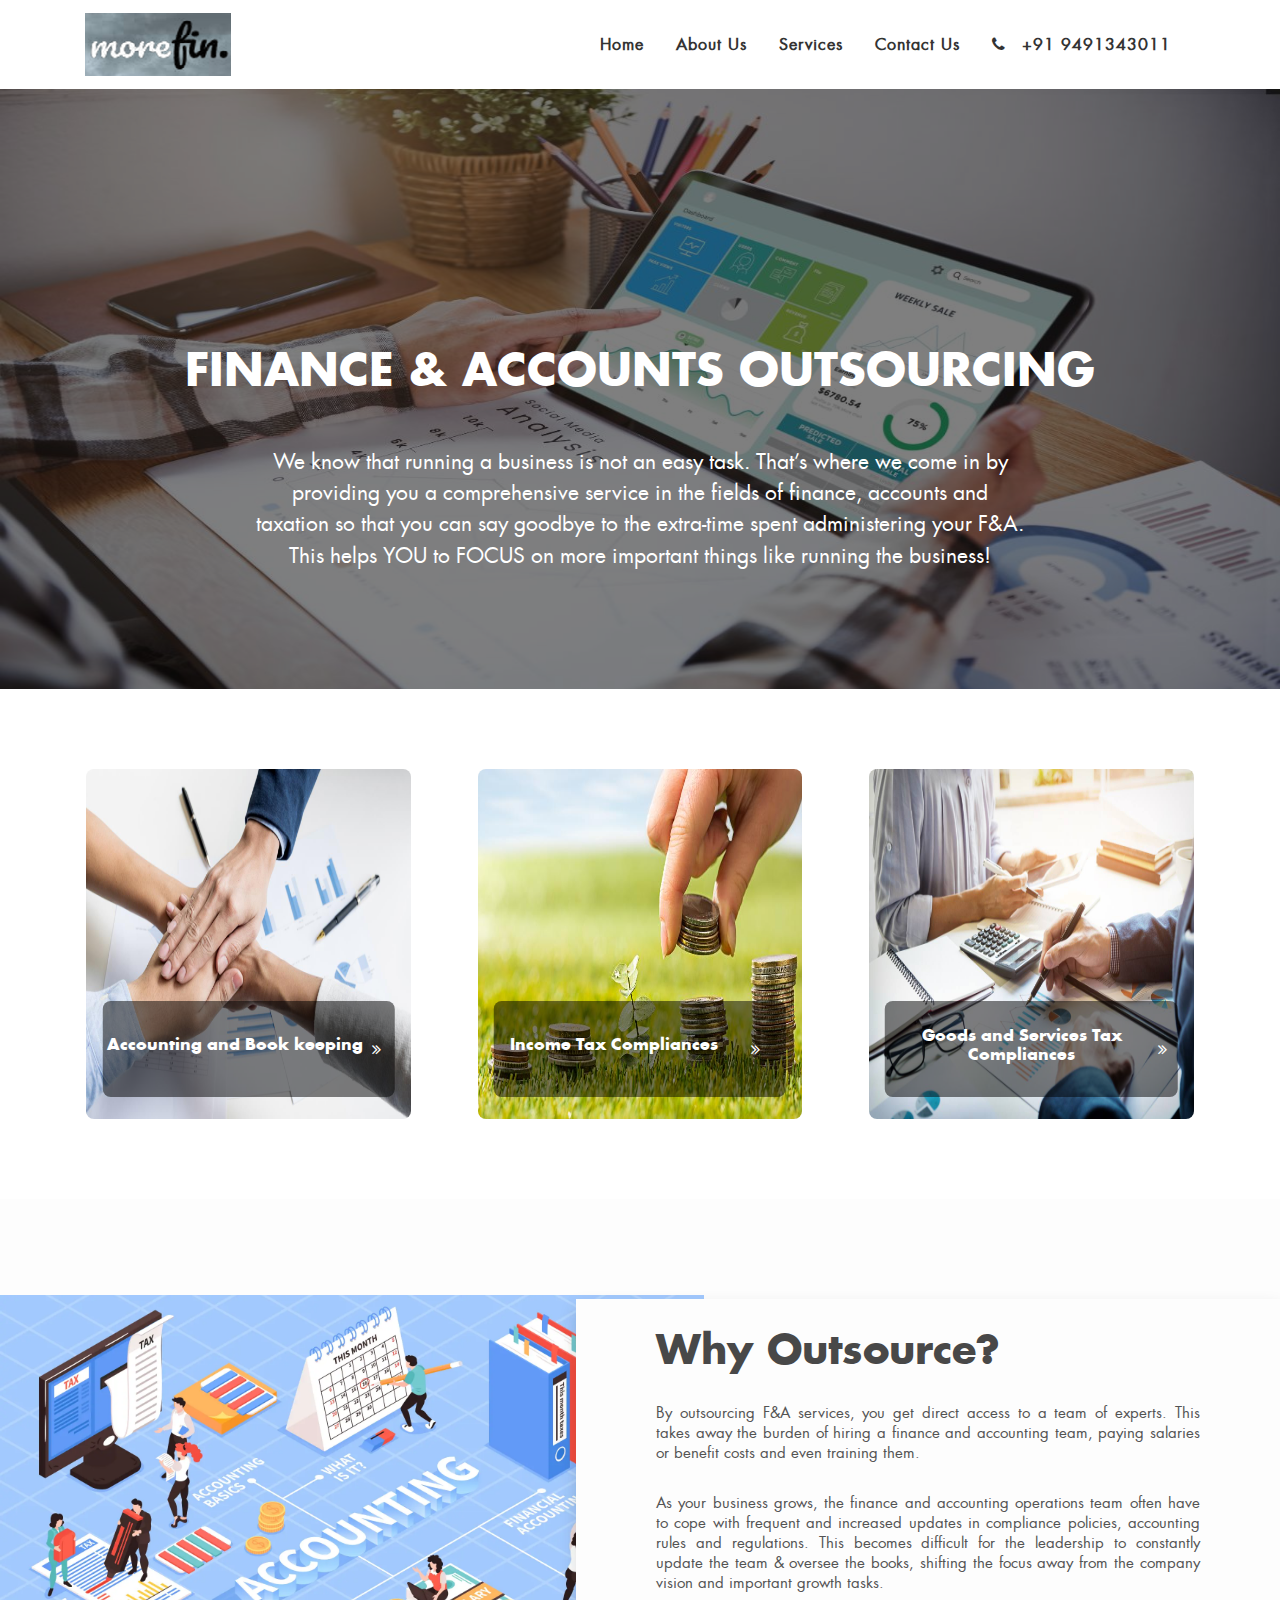
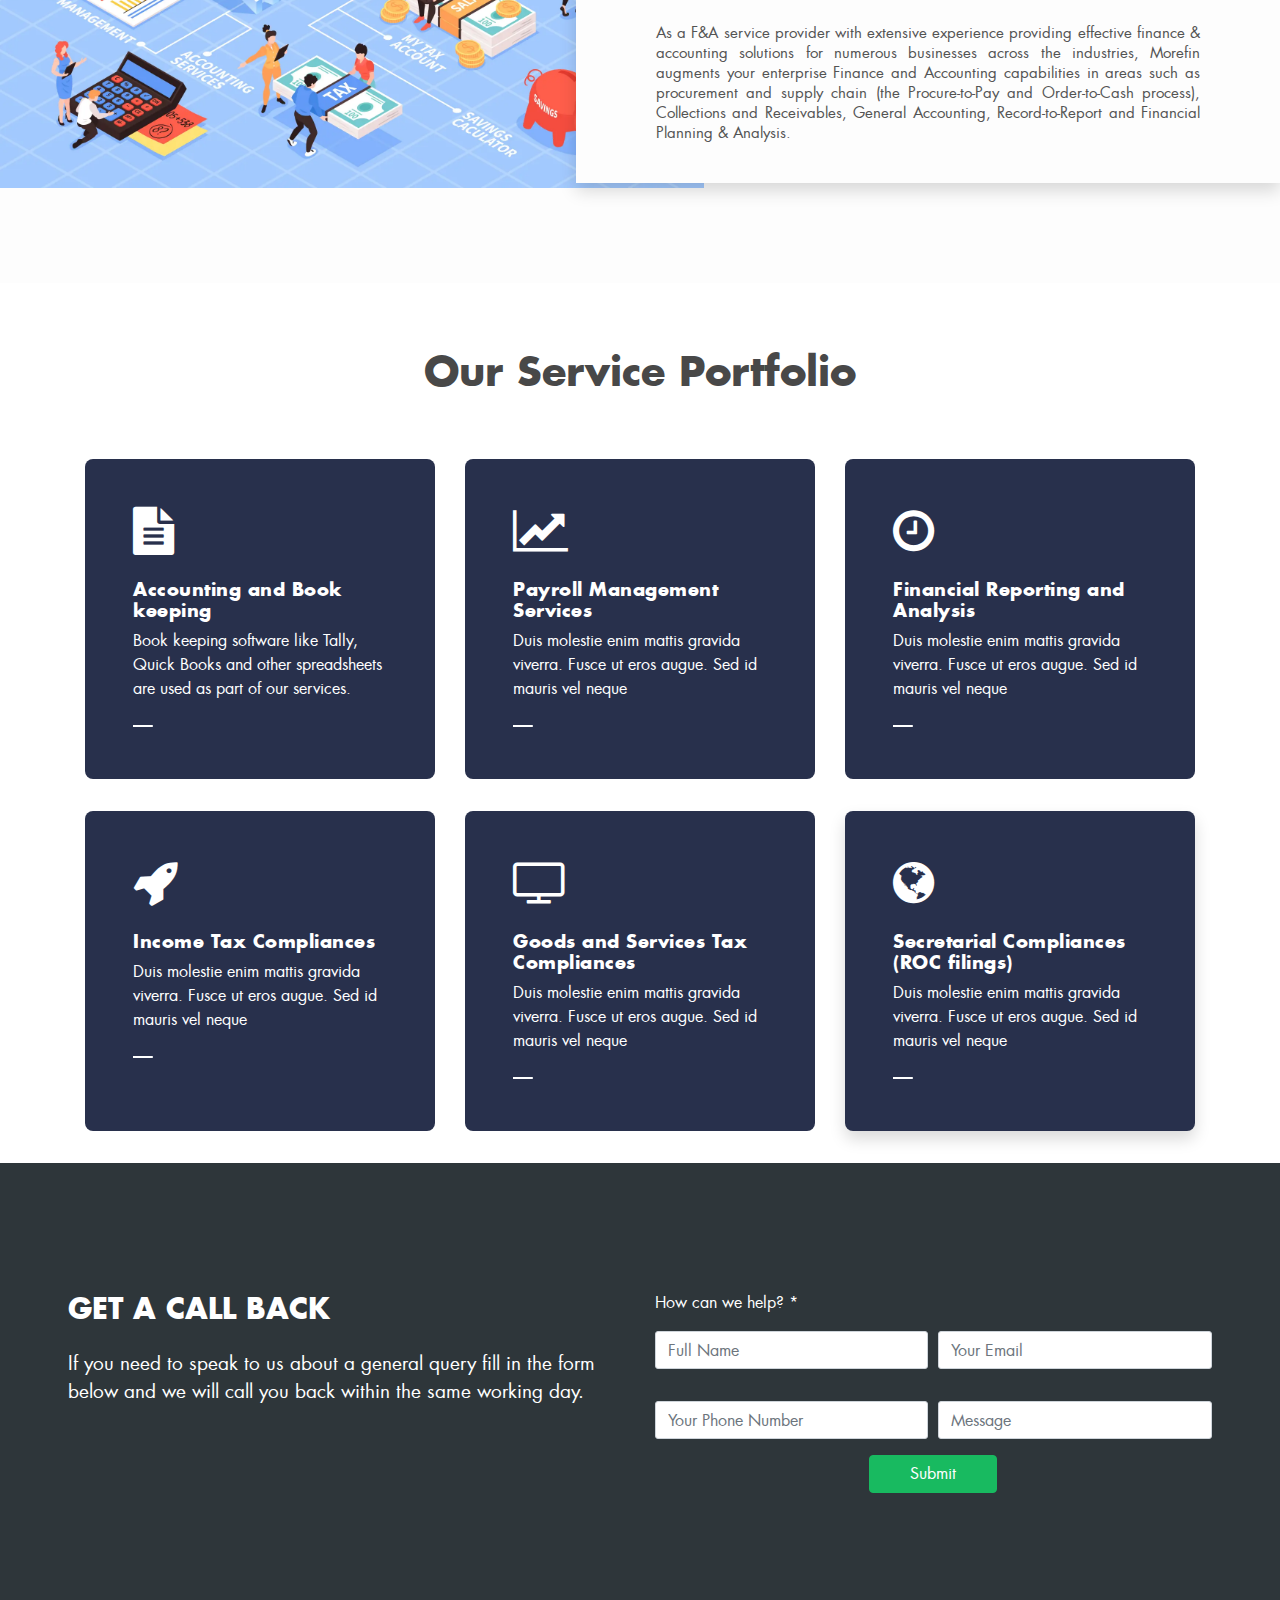
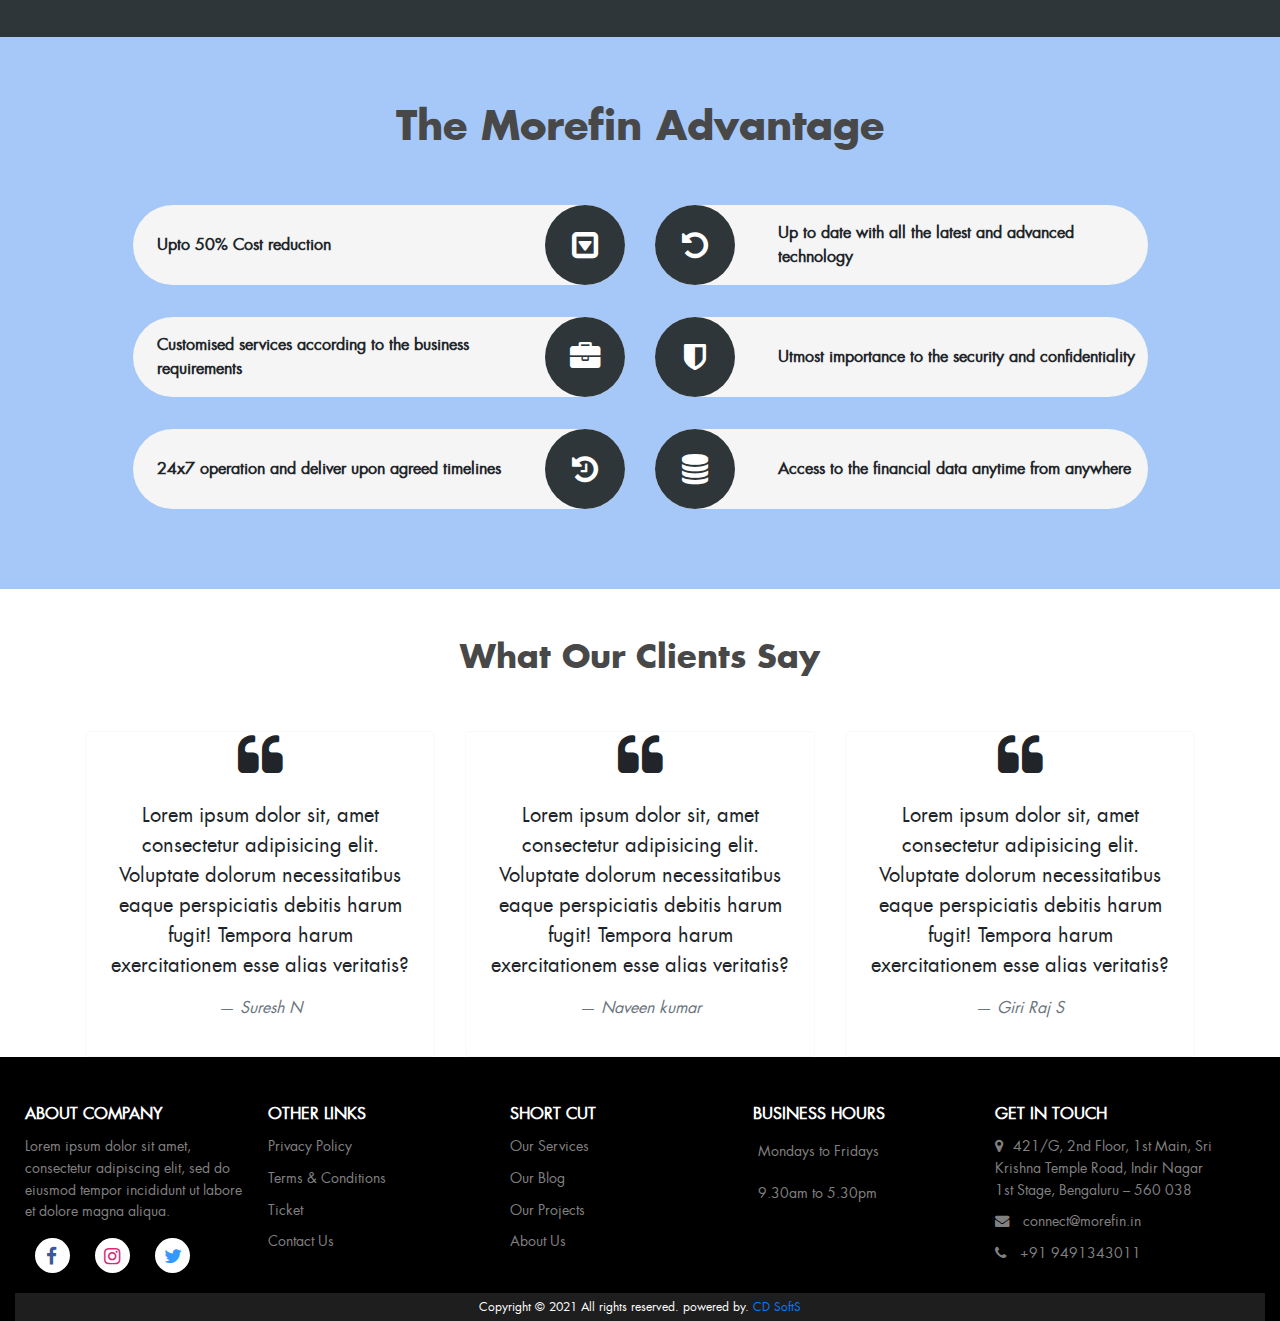
==== commit 6d2d596e: "Add files via upload" ====
--- a/index.html
+++ b/index.html
@@ -5,9 +5,9 @@
     <meta charset="UTF-8">
     <meta http-equiv="X-UA-Compatible" content="IE=edge">
     <meta name="description"
-        content="One of the best Builders in Bangalore who providers creative and professional touch to your dream to a beautiful home/residence." />
+        content="Marketing for financial services means robust and competitive multi-channel marketing campaigns to keep up with competition across sectors like banking, wealth management, insurance, accounting, stocks, mutual funds, and more.v" />
     <meta name="viewport" content="width=device-width, initial-scale=1.0">
-    <title>accounting</title>
+    <title>accounting and bookkeeping services</title>
 
     <!--================style css link============ -->
     <link rel="stylesheet" href="assets/css/style.css">
@@ -72,7 +72,6 @@
         <div class="hero123">
             <div class="overlay123"></div>
             <div class="content123">
-                <!-- <h1>Providing Quality Tax Services For You</h1> -->
                 <h1>FINANCE & ACCOUNTS OUTSOURCING</h1>
                 <p>We know that running a business is not an easy task. That’s where we come in by providing you a
                     comprehensive service in the fields of finance, accounts and taxation so that you can say goodbye to
@@ -103,7 +102,7 @@
 
                                             <div class="content-details fadeIn-top">
                                                 <!-- <h3>Risk Management</h3> -->
-                                                <p>Book keeping software like Tally, Quick Books and other spreadsheets are used as part of our services. </p>
+                                                <p> The experienced accounting and bookkeeping outsourcing team adopts a personalised approach for each client. </p>
                                                 <a class="btn btn_read_more" href="services.html">Read More</a>
                                             </div>
 
@@ -509,7 +508,10 @@
                         <a href="about.html">About Us</a>
                     </div>
                     <div class="column">
-                        <a class="footer_title">LATEST NEWS</a>
+                        <a class="footer_title"> BUSINESS HOURS </a>
+                     <a href="">Mondays to Fridays</a>
+                     <a href="">9.30am to 5.30pm</a>
+                        <!-- <a class="footer_title">LATEST NEWS</a>
                         <a href="/index.html" title="Lorem ipsum dolor sit amet"><img
                                 src="https://source.unsplash.com/50x50/?green,trees"></a>
                         <a href="/index.html" title="Lorem ipsum dolor sit amet"><img
@@ -519,7 +521,7 @@
                         <a href="/index.html" title="Lorem ipsum dolor sit amet"><img
                                 src="https://source.unsplash.com/50x50/?green,forest"></a>
                         <a href="/index.html" title="Lorem ipsum dolor sit amet"><img
-                                src="https://source.unsplash.com/50x50/?green,afforestation"></a>
+                                src="https://source.unsplash.com/50x50/?green,afforestation"></a> -->
 
                     </div>
                     <div class="column">
--- a/assets/css/style.css
+++ b/assets/css/style.css
@@ -350,7 +350,7 @@
 .inner-container h2{
   margin-bottom: 30px;
   padding-top: 1rem;
-  font-size: 30px;
+  font-size: 2.5rem;
   font-weight: 900;}
 
 .text{
@@ -391,8 +391,9 @@
 
 /* =============services css start here================== */
 .our_services_div {
-  margin:2rem 0 0rem 0;}
+  margin:0rem 0 0rem 0;}
 .our_services_div h2{
+  font-size: 2.5rem;
   text-align: center;}
 
 .services .box {
@@ -601,6 +602,9 @@
   left: 50%;
   transform: translate(-50%, -50%);
   font-size: 1.9rem;}
+  .head_title2{
+    font-size: 2.5rem !important;
+  }
 @media screen and (max-width:800px) {
   .advantages_content_box p{
     padding: 1rem .2rem 0 1.5rem;
@@ -925,7 +929,8 @@
   font-size: 3rem;}
 .all_services h2{
   text-align: center;
-  padding: 2rem 0;}
+  font-size: 2.5rem;
+  padding: 0rem 0;}
 .services_sub_content ul li{
   list-style-type: circle;
   margin-left: 1rem;}
@@ -1049,7 +1054,8 @@
   position: relative;
   box-shadow: rgba(50, 50, 93, 0.25) 0px 50px 100px -20px,
     rgba(0, 0, 0, 0.3) 0px 30px 60px -30px;
-  background: #2e363a;
+  /* background: #2e363a; */
+  background-color: #28304c !important;
   border: 5px solid #18ba60 ;
 }
 .right_sides {
@@ -1064,7 +1070,7 @@
   background-color: #fff;
   box-shadow: rgba(17, 17, 26, 0.1) 0px 1px 0px,
     rgba(17, 17, 26, 0.1) 0px 8px 24px, rgba(17, 17, 26, 0.1) 0px 16px 48px;
-  border: 5px solid #18ba60 ;
+  border: 5px solid #18ba60;
   color: #fff;
   display: flex;
   flex-direction: column;
@@ -1164,7 +1170,8 @@
   border: 1px solid #fff;
   box-shadow: rgba(0, 0, 0, 0.2) 0px 18px 50px -10px;
   /* background-color: #00b4db; */
-  background-color: #2e363a;
+  /* background-color: #2e363a; */
+  background-color: #28304c !important;
   height: auto;}
 
 .tab i {
@@ -1247,7 +1254,8 @@
   box-shadow: rgba(50, 50, 93, 0.25) 0px 50px 100px -20px,
     rgba(0, 0, 0, 0.3) 0px 30px 60px -30px;
   /* background-color: #00b4db; */
-  background: #2e363a;
+  /* background: #2e363a; */
+  background-color: #28304c !important;
   border: 5px solid #18ba60;
   height: auto;}
 
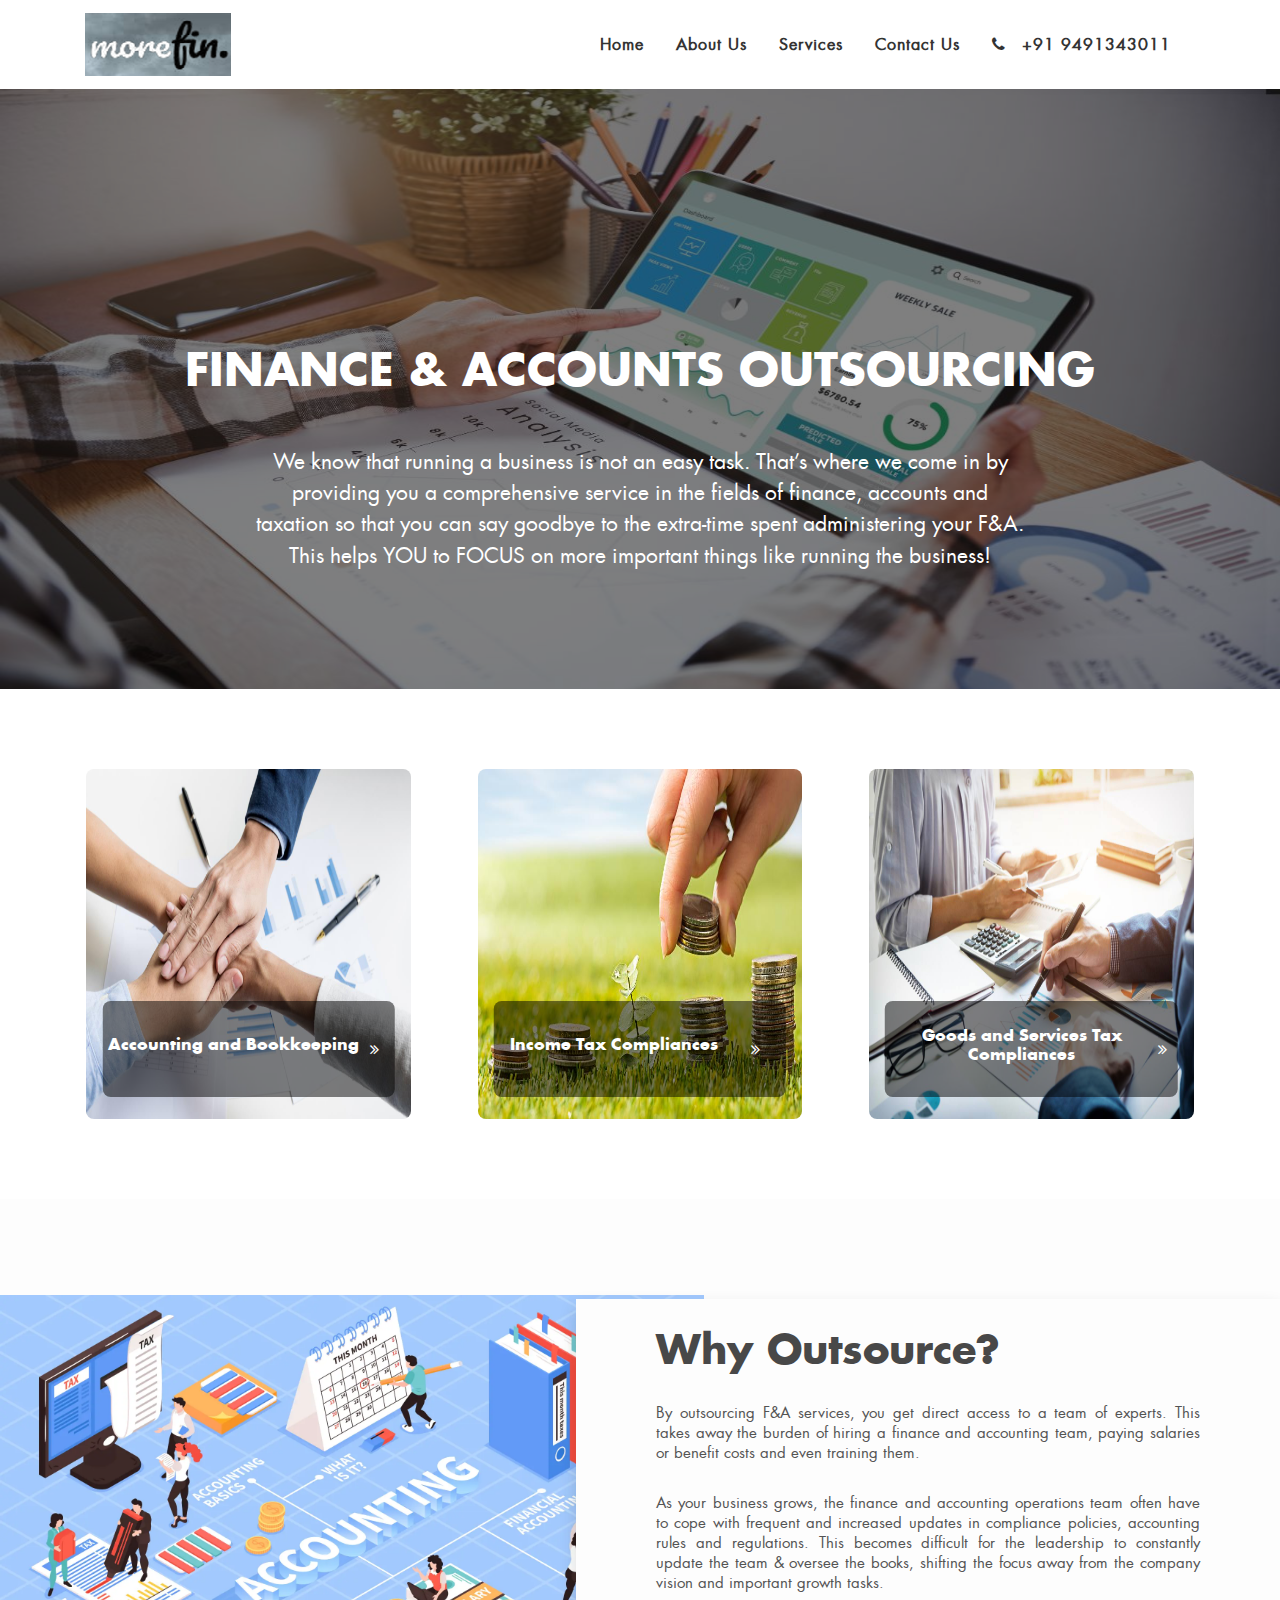
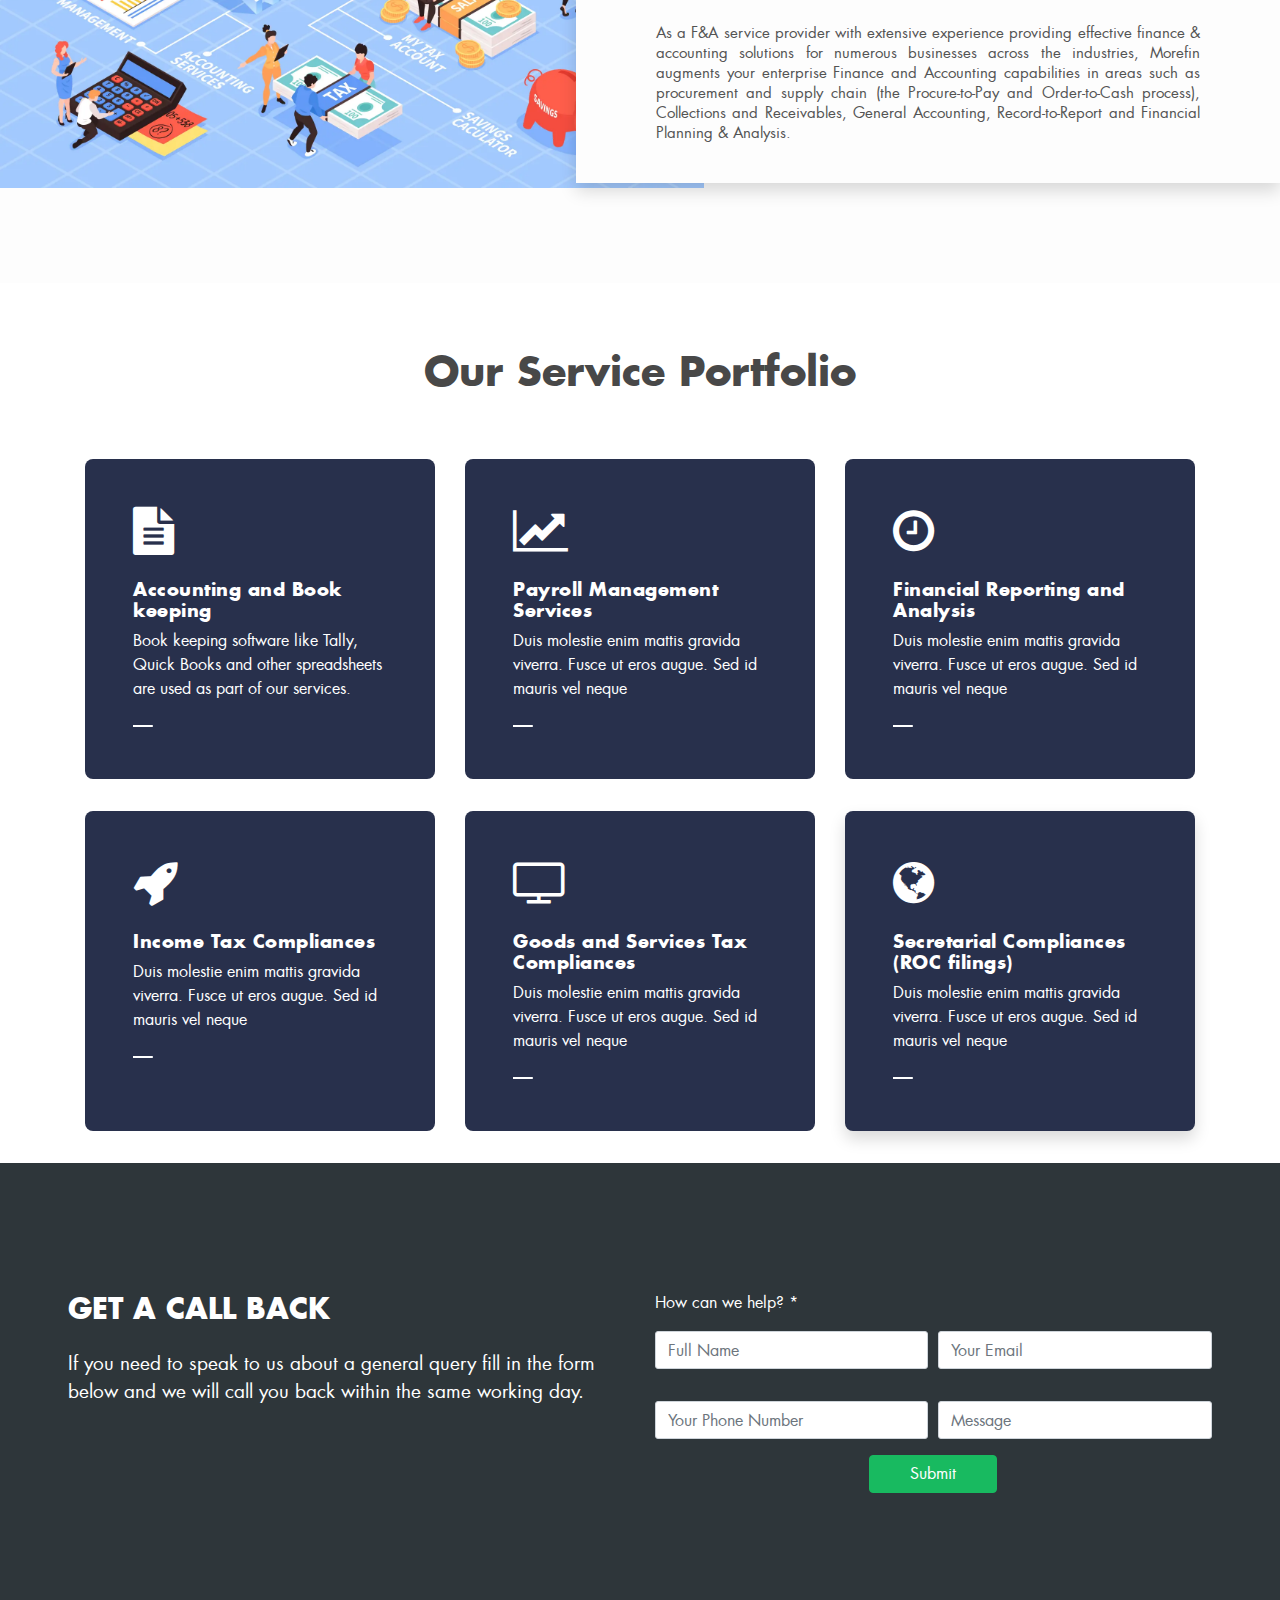
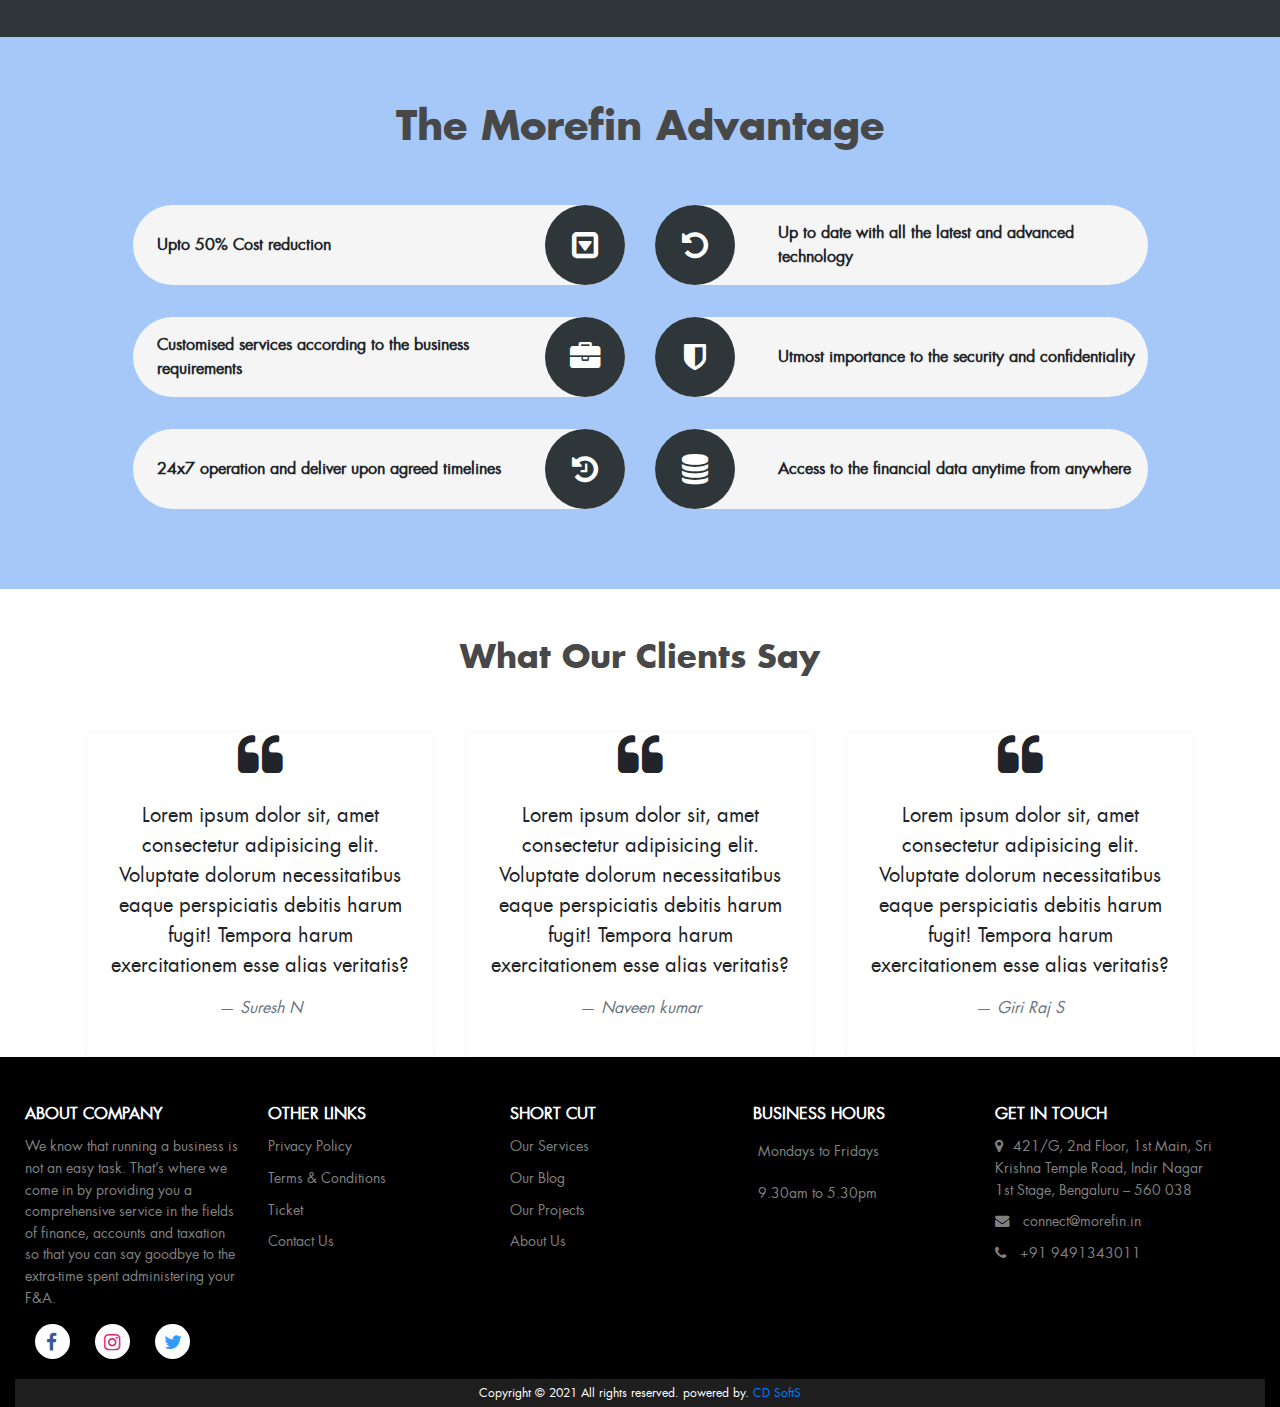
==== commit 15faaffd: "Add files via upload" ====
--- a/index.html
+++ b/index.html
@@ -96,13 +96,18 @@
                                                 src="assets/images/teamwork-power-successful-business-meeting-workplace-concept (1).jpg">
 
                                             <div class="sub_hover_div">
-                                                <h2>Accounting and Book keeping</h2>
+                                                <h2>Accounting and Bookkeeping</h2>
                                                 <i class="fa fa-angle-double-right" aria-hidden="true"></i>
                                             </div>
 
                                             <div class="content-details fadeIn-top">
-                                                <!-- <h3>Risk Management</h3> -->
-                                                <p> The experienced accounting and bookkeeping outsourcing team adopts a personalised approach for each client. </p>
+                                                <ul>
+                                                    <li>Accounting Setup</li>
+                                                    <li>Cash Flow/Budgeting</li>
+                                                    <li>Financial Statements & Reports</li>
+                                                    <li>Preparing closing entries</li>
+                                                    <li>Management Reporting</li>
+                                                </ul>
                                                 <a class="btn btn_read_more" href="services.html">Read More</a>
                                             </div>
 
@@ -487,8 +492,7 @@
                 <div class="container-fluid">
                     <div class="column">
                         <a class="footer_title">ABOUT COMPANY</a>
-                        <a>Lorem ipsum dolor sit amet, consectetur adipiscing elit, sed do eiusmod tempor incididunt ut
-                            labore et dolore magna aliqua.</a>
+                        <a>We know that running a business is not an easy task. That’s where we come in by providing you a comprehensive service in the fields of finance, accounts and taxation so that you can say goodbye to the extra-time spent administering your F&A. </a>
                         <a href="#" title="Facebook"><i class="fa fa-facebook"></i></a>
                         <a href="#" title="Instagram"><i class="fa fa-instagram"></i></a>
                         <a href="#" title="Twitter"><i class="fa fa-twitter"></i></a>
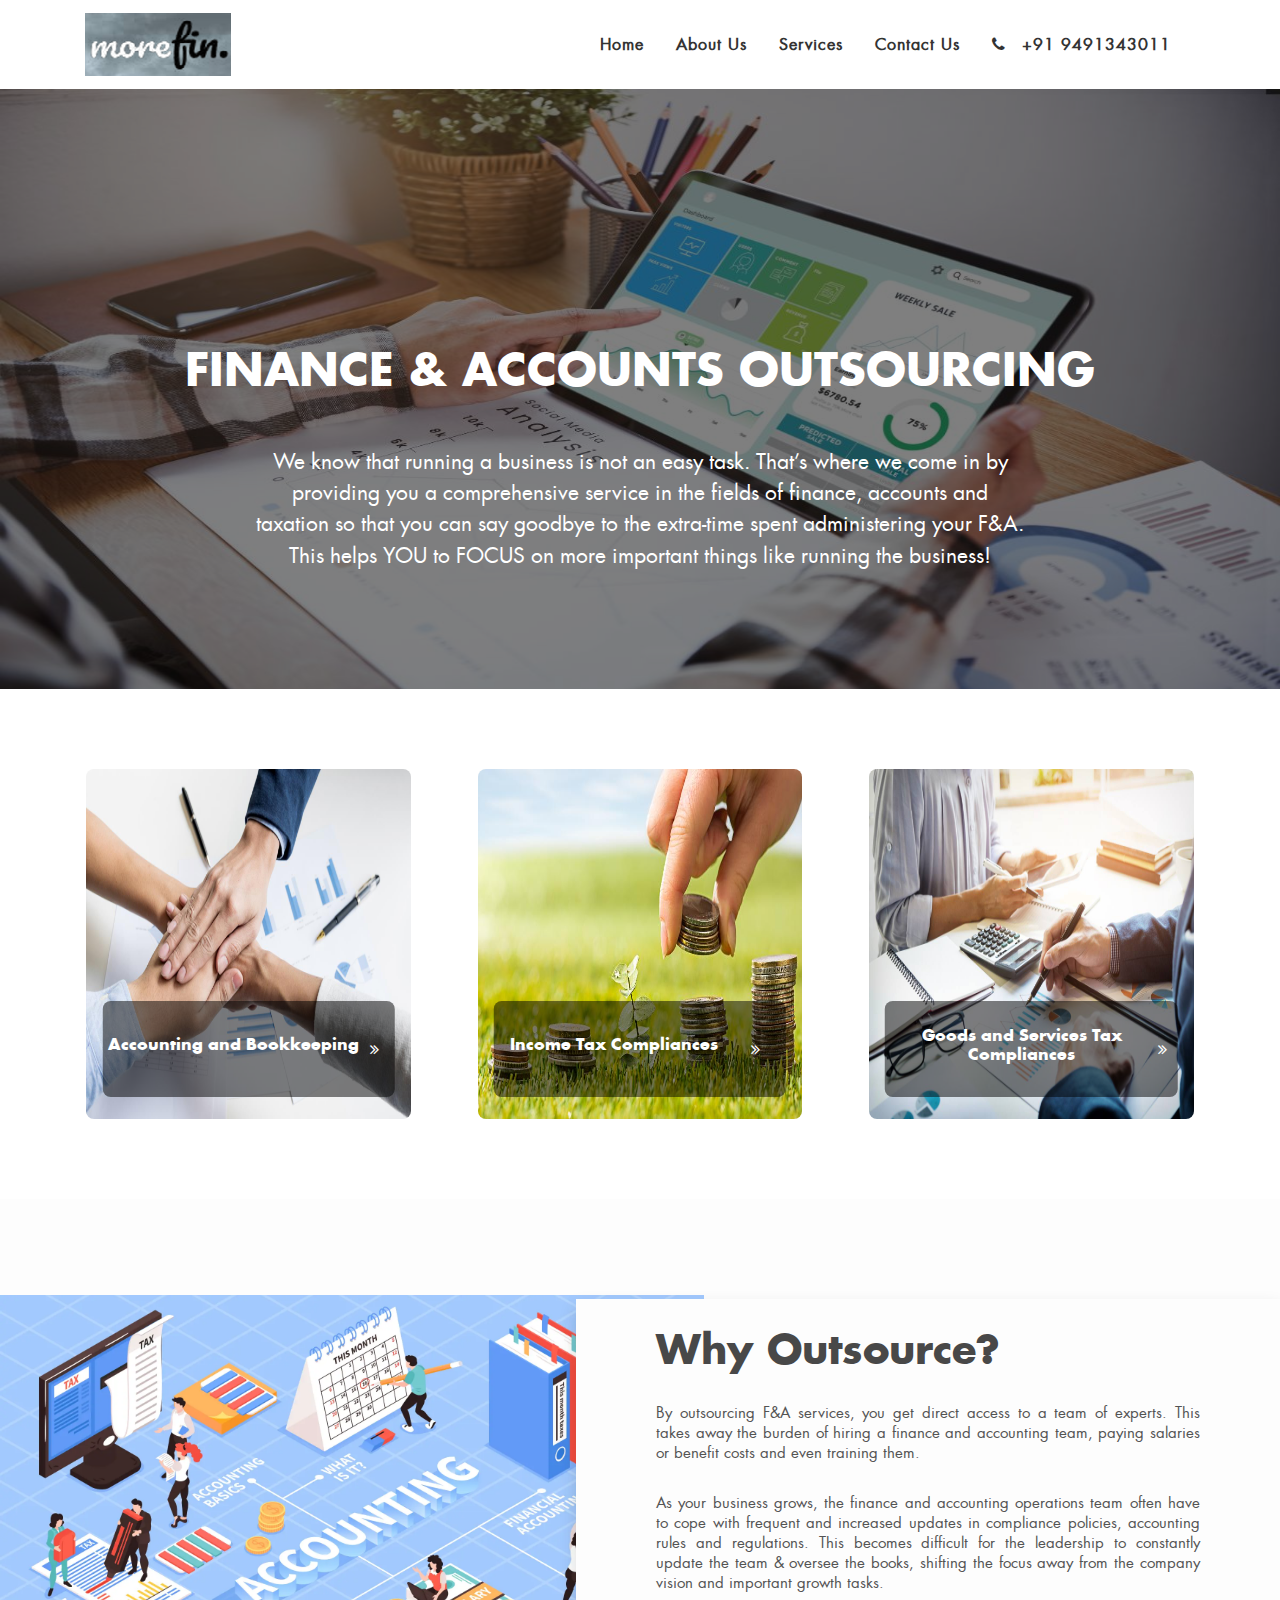
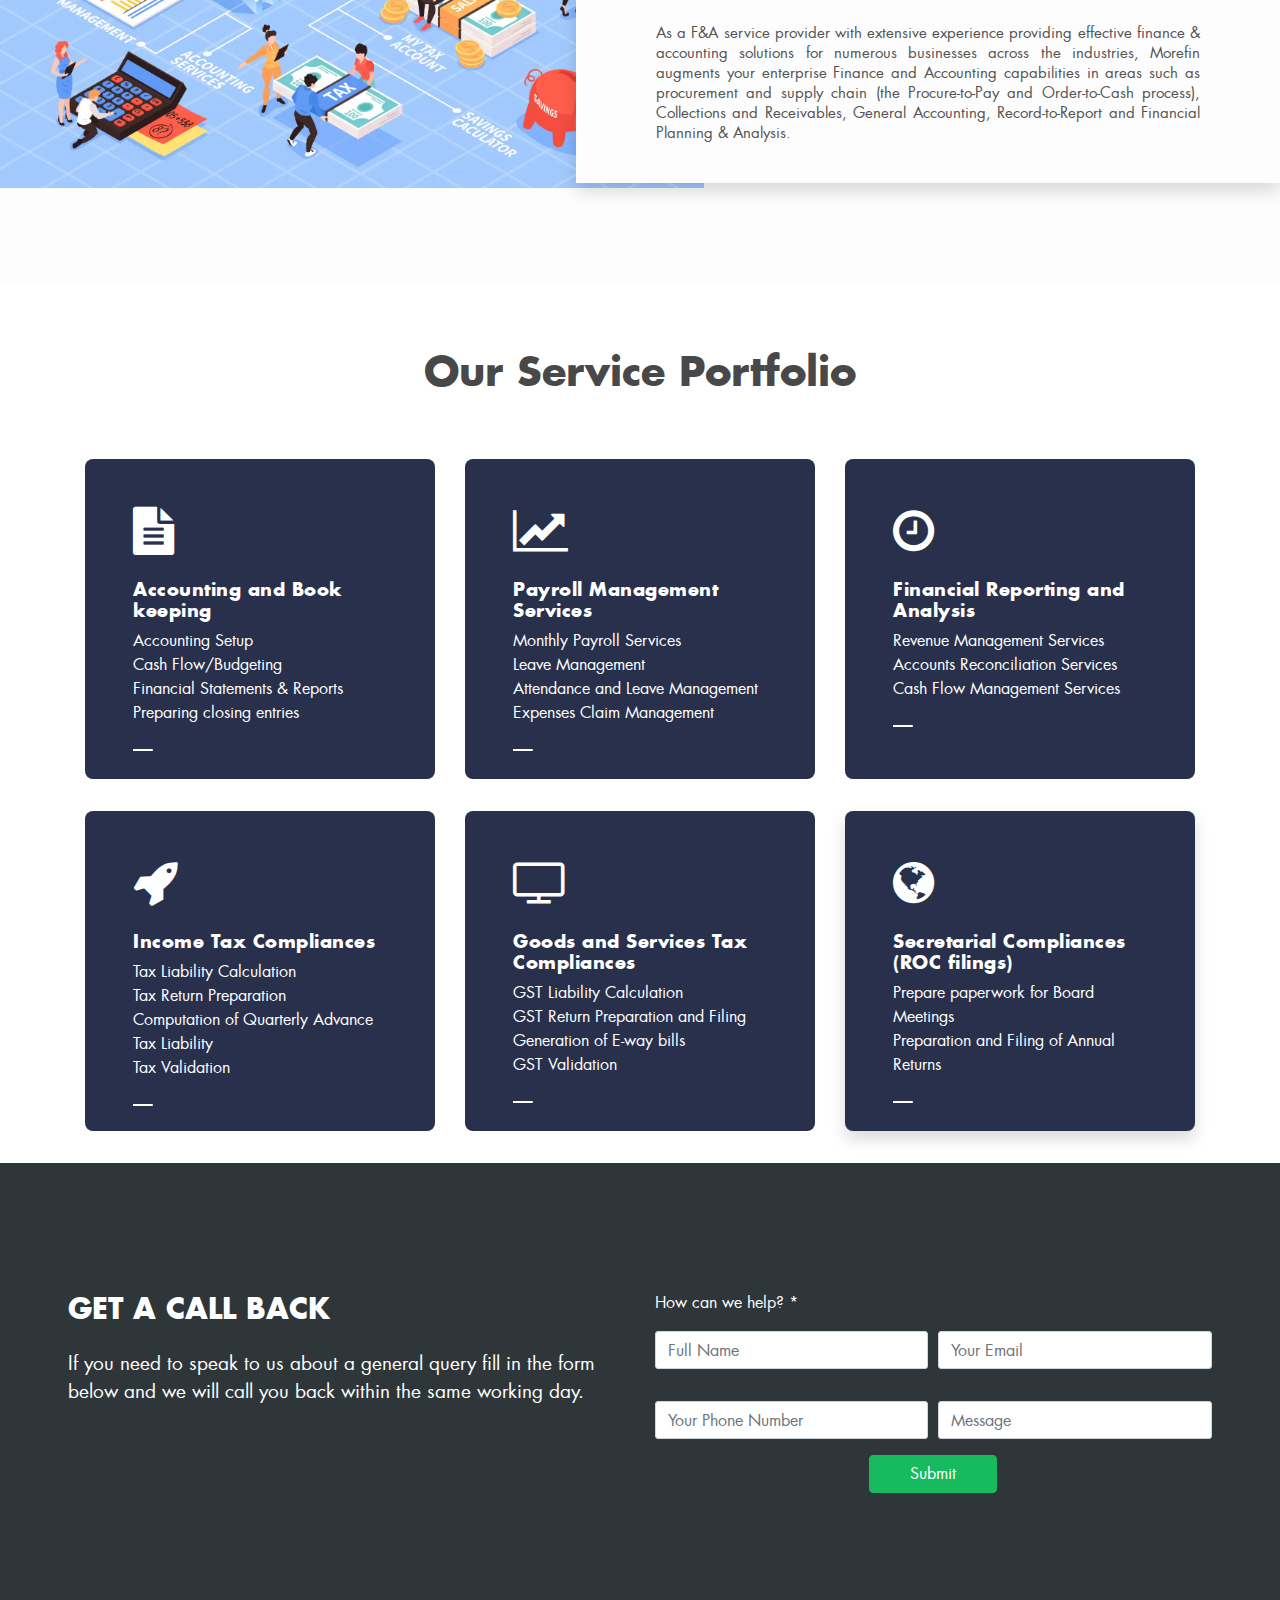
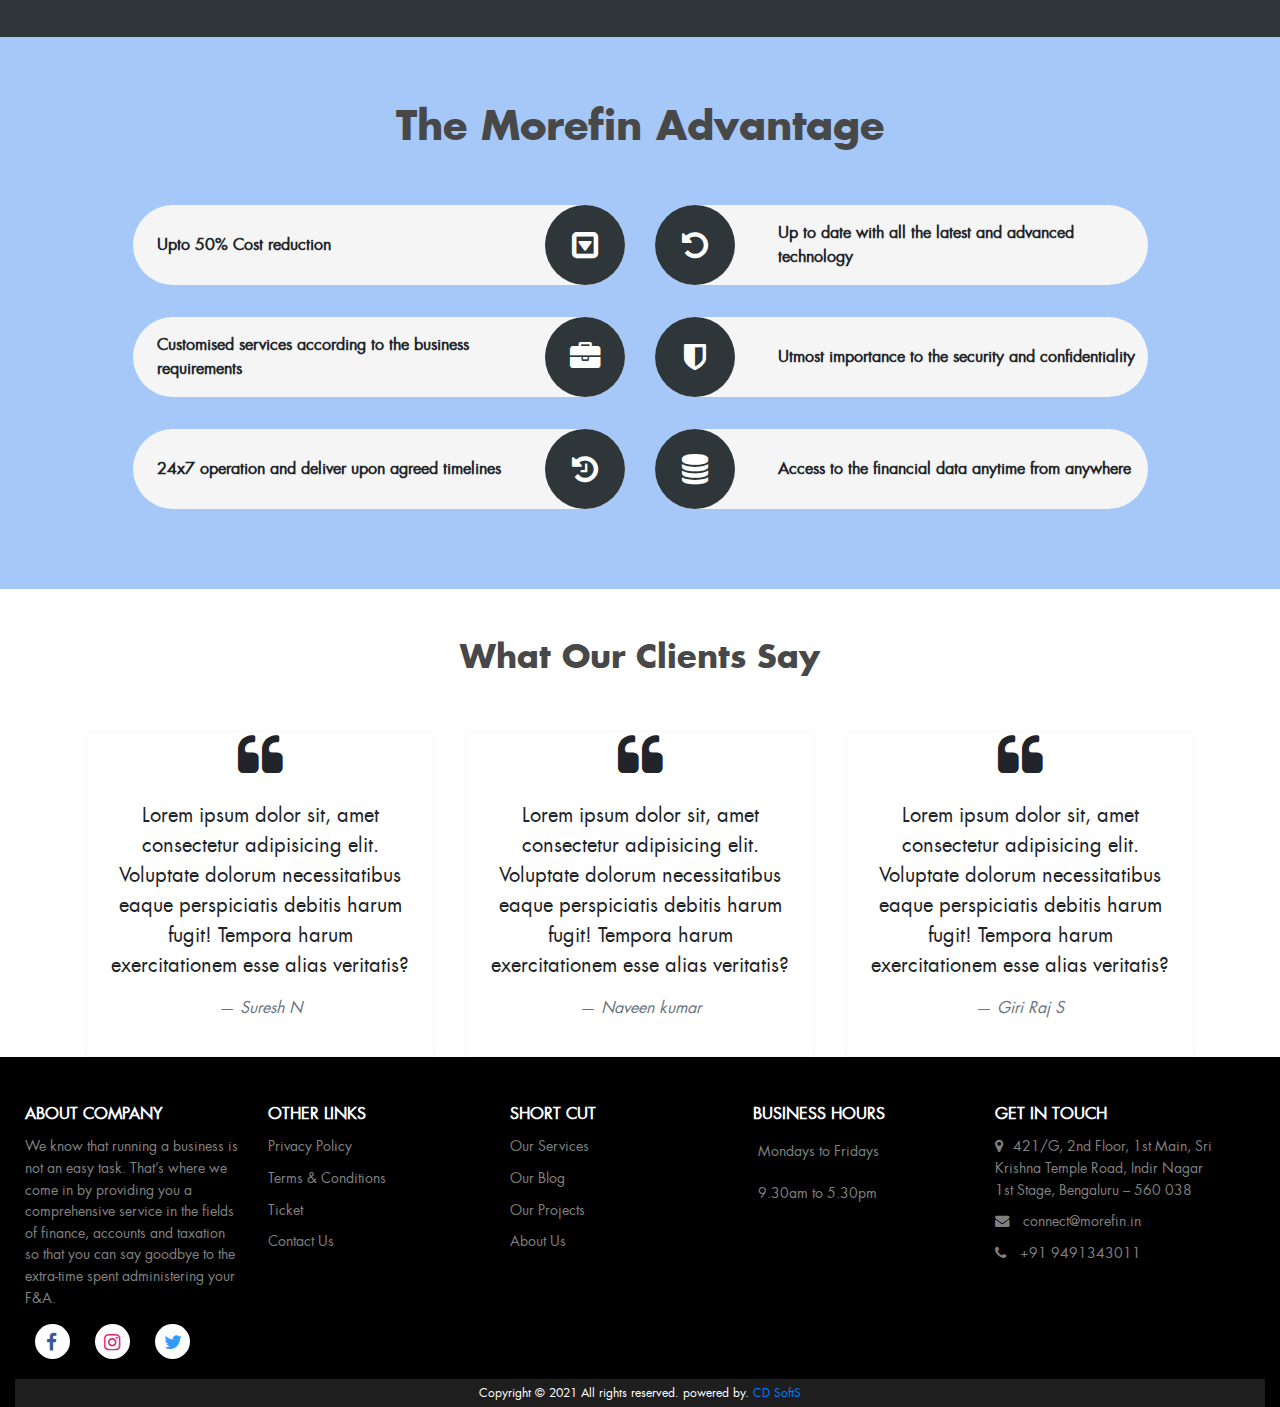
==== commit 08f5261a: "Add files via upload" ====
--- a/index.html
+++ b/index.html
@@ -236,8 +236,14 @@
                                 <i class="fa fa-file-text fa-3x mb-4" aria-hidden="true"></i>
                                 <h4>
                                     Accounting and Book keeping</h4>
-                                <p>Book keeping software like Tally, Quick Books and other spreadsheets are used as part
-                                    of our services.</p>
+                                    <ul class="text-white">
+                                        <li>Accounting Setup</li>
+                                        <li>Cash Flow/Budgeting</li>
+                                        <li>Financial Statements & Reports</li>
+                                        <li>Preparing closing entries</li>
+                                    </ul>
+                                <!-- <p>Book keeping software like Tally, Quick Books and other spreadsheets are used as part
+                                    of our services.</p> -->
                                 <a class="readmore" href="services.html"><span>Read More</span></a>
                             </div>
                         </div>
@@ -246,8 +252,12 @@
                                 <!-- <i class="fas fa-camera-retro fa-3x mb-4"></i> -->
                                 <i class="fa fa-line-chart fa-3x mb-4" aria-hidden="true"></i>
                                 <h4>Payroll Management Services</h4>
-                                <p>Duis molestie enim mattis gravida viverra. Fusce ut eros augue. Sed id mauris vel
-                                    neque</p>
+                                <ul class="text-white">
+                                    <li>Monthly Payroll Services</li>
+                                    <li>Leave Management</li>
+                                    <li>Attendance and Leave Management</li>
+                                    <li>Expenses Claim Management</li>
+                                </ul>
                                     <a class="readmore" href="services.html"><span>Read More</span></a>
                             </div>
                         </div>
@@ -256,8 +266,11 @@
                                 <!-- <i class="fab fa-youtube  fa-3x mb-4"></i> -->
                                 <i class="fa fa-clock-o fa-3x mb-4" aria-hidden="true"></i>
                                 <h4>Financial Reporting and Analysis</h4>
-                                <p>Duis molestie enim mattis gravida viverra. Fusce ut eros augue. Sed id mauris vel
-                                    neque</p>
+                                <ul class="text-white">
+                                    <li>Revenue Management Services </li>
+                                        <li>Accounts Reconciliation Services </li>
+                                        <li>Cash Flow Management Services</li>
+                                </ul>
                                     <a class="readmore" href="services.html"><span>Read More</span></a>
                             </div>
                         </div>
@@ -266,8 +279,12 @@
                                 <!-- <i class="fas fa-pencil-alt fa-3x mb-4"></i> -->
                                 <i class="fa fa-rocket fa-3x mb-4" aria-hidden="true"></i>
                                 <h4>Income Tax Compliances</h4>
-                                <p>Duis molestie enim mattis gravida viverra. Fusce ut eros augue. Sed id mauris vel
-                                    neque</p>
+                                <ul class="text-white">
+                                    <li>Tax Liability Calculation</li>
+                                    <li>Tax Return Preparation</li>
+                                    <li>Computation of Quarterly Advance Tax Liability</li>
+                                    <li>Tax Validation</li>
+                                </ul>
                                     <a class="readmore" href="services.html"><span>Read More</span></a>
                             </div>
                         </div>
@@ -276,8 +293,12 @@
                                 <!-- <i class="fas fa-laptop-code fa-3x mb-4"></i> -->
                                 <i class="fa fa-television fa-3x mb-4" aria-hidden="true"></i>
                                 <h4>Goods and Services Tax Compliances</h4>
-                                <p>Duis molestie enim mattis gravida viverra. Fusce ut eros augue. Sed id mauris vel
-                                    neque</p>
+                                <ul class="text-white">
+                                    <li>GST Liability Calculation</li>
+                                        <li>GST Return Preparation and Filing</li>
+                                        <li>Generation of E-way bills</li>
+                                        <li>GST Validation</li>
+                                </ul>
                                     <a class="readmore" href="services.html"><span>Read More</span></a>
                             </div>
                         </div>
@@ -286,8 +307,11 @@
                                 <!-- <i class="fas fa-mobile-alt fa-3x mb-4"></i> -->
                                 <i class="fa fa-globe fa-3x mb-4" aria-hidden="true"></i>
                                 <h4>Secretarial Compliances (ROC filings)</h4>
-                                <p>Duis molestie enim mattis gravida viverra. Fusce ut eros augue. Sed id mauris vel
-                                    neque</p>
+                                <ul class="text-white">
+                                    <li>Prepare paperwork for Board Meetings</li>
+                                    <li>Preparation and Filing of Annual Returns</li>
+
+                                </ul>
                                     <a class="readmore" href="services.html"><span>Read More</span></a>
                             </div>
                         </div>
--- a/assets/css/style.css
+++ b/assets/css/style.css
@@ -512,6 +512,8 @@
     }
 }
 @media screen and (max-width:800px) {
+  .services .box {
+    height: 22rem;}
   .our_services_div {
     margin:0rem 0 0rem 0;}
 }
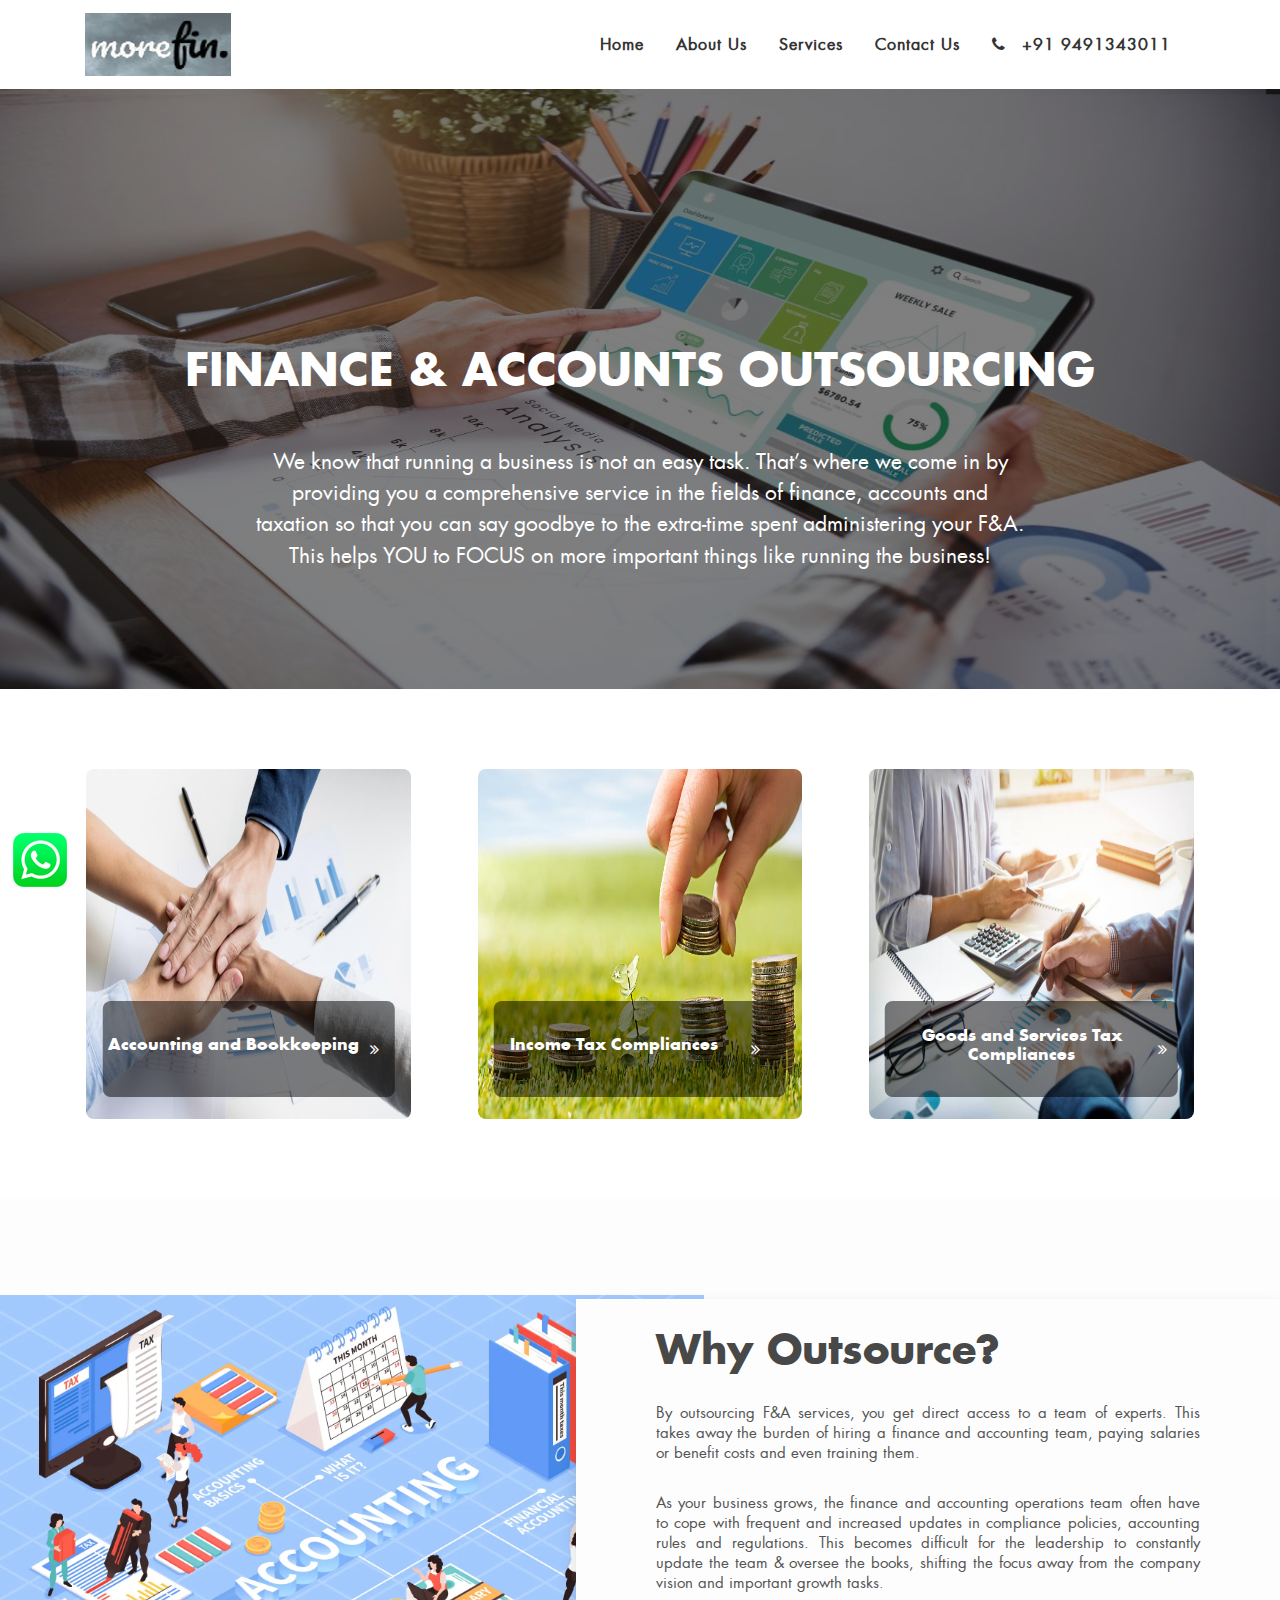
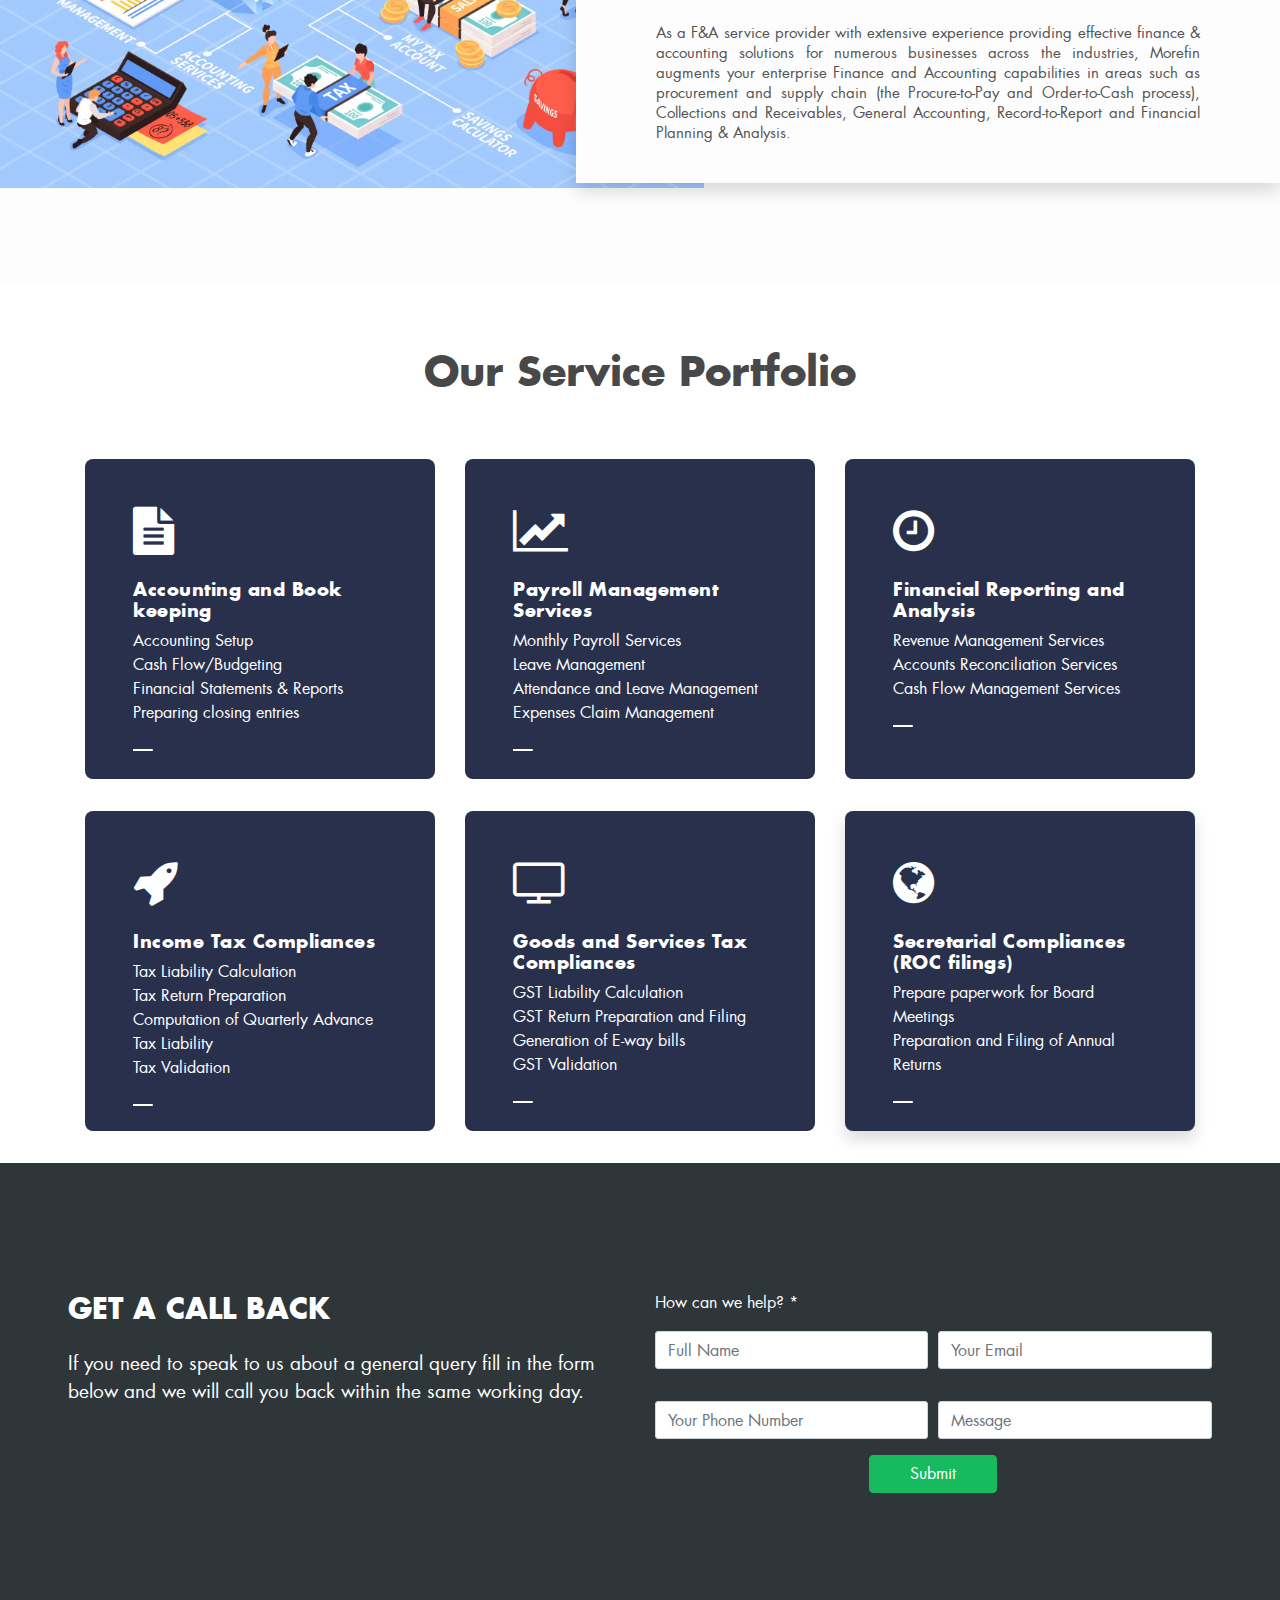
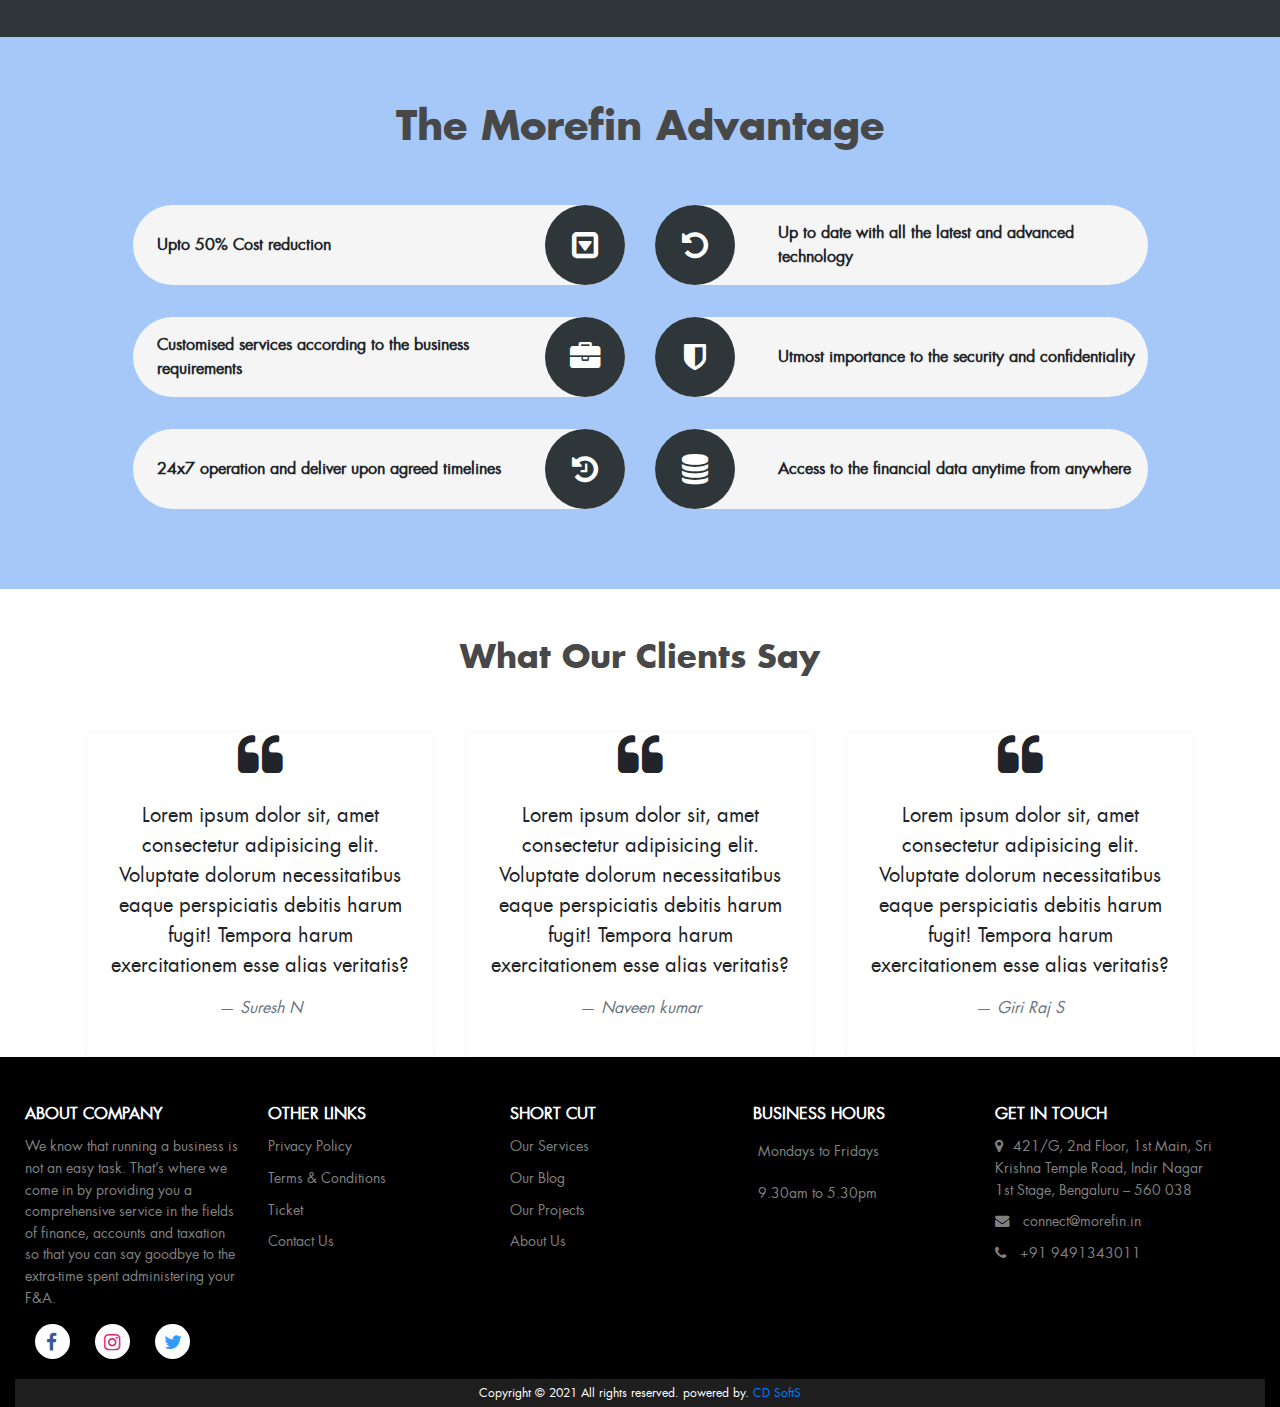
==== commit 89d777a3: "Add files via upload" ====
--- a/index.html
+++ b/index.html
@@ -566,6 +566,12 @@
                 </div>
             </section>
         </footer>
+
+        <div class="whatsapp-sec">
+            <a href="https://api.whatsapp.com/send?phone=919491343011&amp;text=" style="left: 10px;z-index: 999999;position: fixed;bottom: 10px;cursor: pointer;
+            display: block;color: rgb(255, 255, 255);text-align: center;" target="_blank"><img
+                    src="assets/images/Whatsupicon.png" class="ImgSzWhatsapp" alt="accounting"></a>
+        </div>
     </div>
     <!-- ===========================jquery js============================= -->
     <script src="assets/js/vendor/jquery-1.12.4.min.js"></script>
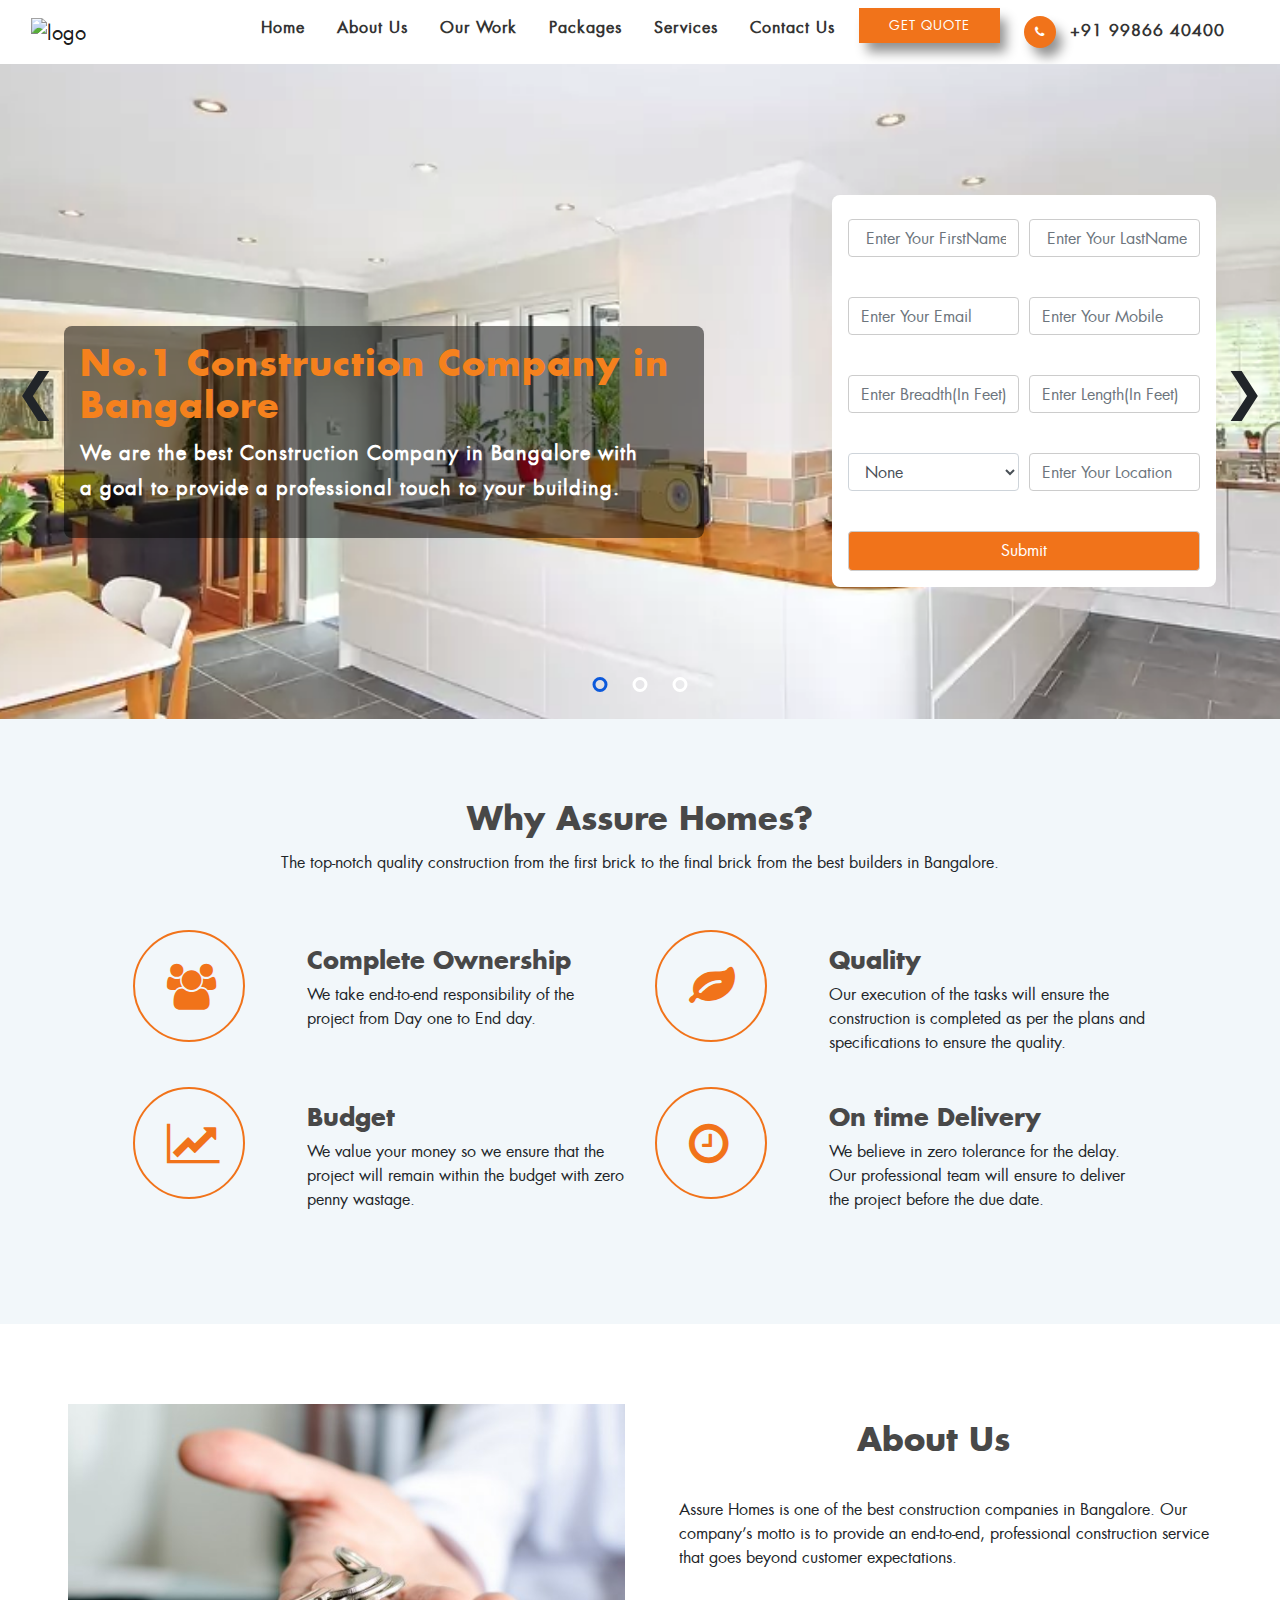
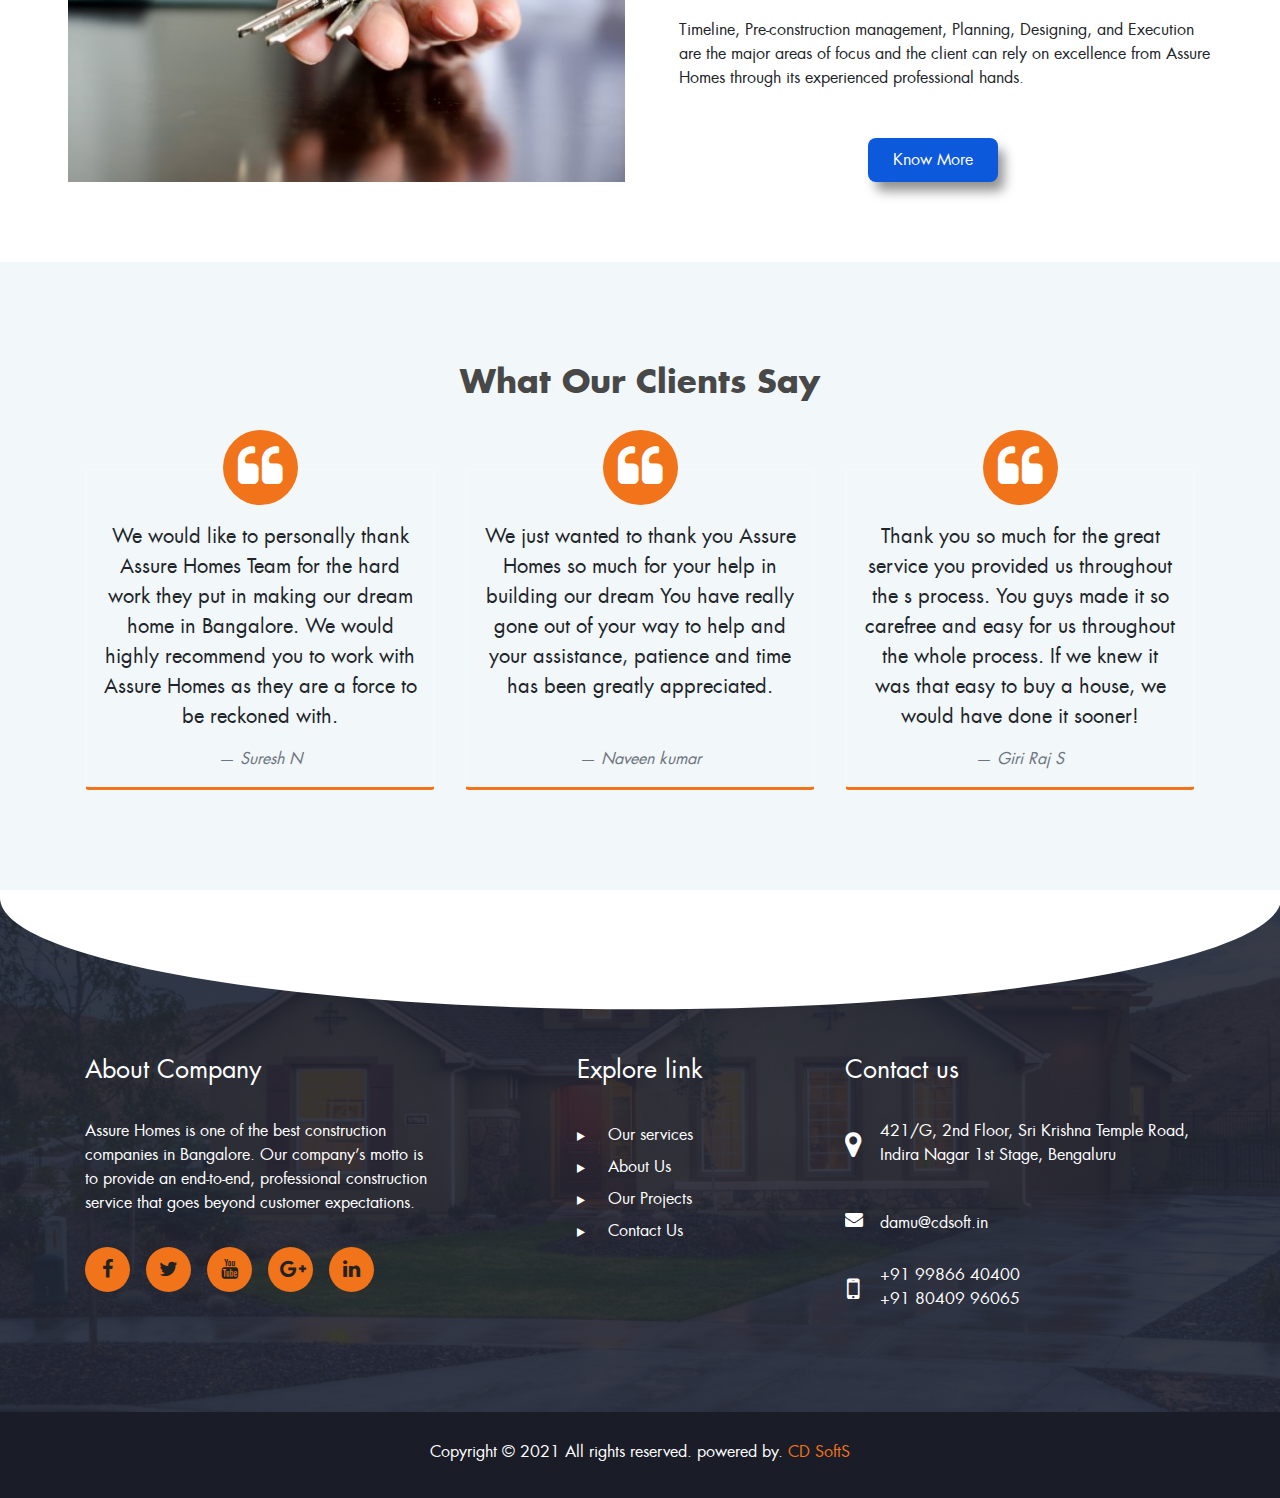
==== commit 53413d7e: "Add files via upload" ====
--- a/index.html
+++ b/index.html
@@ -2,25 +2,47 @@
 <html lang="en">
 
 <head>
-    <meta charset="UTF-8">
+     <meta charset="UTF-8">
     <meta http-equiv="X-UA-Compatible" content="IE=edge">
     <meta name="description"
-        content="Marketing for financial services means robust and competitive multi-channel marketing campaigns to keep up with competition across sectors like banking, wealth management, insurance, accounting, stocks, mutual funds, and more.v" />
+        content="One of the best Builders in Bangalore who providers creative and professional touch to your dream to a beautiful home/residence." />
     <meta name="viewport" content="width=device-width, initial-scale=1.0">
-    <title>accounting and bookkeeping services</title>
-
+    <title>Builders in Bangalore | Best Construction Service Provider</title>
+   
     <!--================style css link============ -->
     <link rel="stylesheet" href="assets/css/style.css">
     <link rel="stylesheet" href="assets/css/bootstrap.min.css">
-
+  
     <!-- Custom Fonts -->
     <link rel="stylesheet" href="assets/custom-font/fonts.css" />
-
+ 
     <link rel="stylesheet" href="https://cdnjs.cloudflare.com/ajax/libs/font-awesome/4.4.0/css/font-awesome.min.css">
 
+        <!-- Global site tag (gtag.js) - Google Analytics -->
+<script async src="https://www.googletagmanager.com/gtag/js?id=G-578K794LGC"></script>
+<script>
+  window.dataLayer = window.dataLayer || [];
+  function gtag(){dataLayer.push(arguments);}
+  gtag('js', new Date());
+  gtag('config', 'G-578K794LGC');
+</script>
+<!-- Google Tag Manager -->
+<script>(function(w,d,s,l,i){w[l]=w[l]||[];w[l].push({'gtm.start':
+new Date().getTime(),event:'gtm.js'});var f=d.getElementsByTagName(s)[0],
+j=d.createElement(s),dl=l!='dataLayer'?'&l='+l:'';j.async=true;j.src=
+'https://www.googletagmanager.com/gtm.js?id='+i+dl;f.parentNode.insertBefore(j,f);
+})(window,document,'script','dataLayer','GTM-MJ47JBH');</script>
+<!-- End Google Tag Manager -->
+
+<!-- Facebook Pixel Code --><script>!function(f,b,e,v,n,t,s){if(f.fbq)return;n=f.fbq=function(){n.callMethod?n.callMethod.apply(n,arguments):n.queue.push(arguments)};if(!f._fbq)f._fbq=n;n.push=n;n.loaded=!0;n.version='2.0';n.queue=[];t=b.createElement(e);t.async=!0;t.src=v;s=b.getElementsByTagName(e)[0];s.parentNode.insertBefore(t,s)}(window,document,'script','https://connect.facebook.net/en_US/fbevents.js'); fbq('init', '393123838907782'); fbq('track', 'PageView');</script><noscript> <img height="1" width="1" src="https://www.facebook.com/tr?id=393123838907782&ev=PageView&noscript=1"/></noscript><!-- End Facebook Pixel Code -->
+
 </head>
 
 <body>
+    <!-- Google Tag Manager (noscript) -->
+    <noscript><iframe src="https://www.googletagmanager.com/ns.html?id=GTM-MJ47JBH" height="0" width="0"
+            style="display:none;visibility:hidden"></iframe></noscript>
+    <!-- End Google Tag Manager (noscript) -->
     <div class="main_container">
         <!--====== PRELOADER PART START ======-->
         <!-- <div class="preloader">
@@ -38,12 +60,9 @@
         <!--====== PRELOADER PART START ======-->
         <header>
             <nav id="navbar_top" class="navbar navbar-expand-lg navbar-light navbar_color">
-                <div class="container">
-                    <a class="navbar-brand" href="index.html">
-                        <!-- Accounting -->
-                        <img
-                            src="assets/images/alogopng.png" alt="logo" class="main_logo">
-                    </a>
+                <div class="container-fluid">
+                    <a class="navbar-brand" href="index.html"><img
+                            src="https://assurehomes.in/assets/images/AHs (2).png" alt="logo" class="main_logo"></a>
                     <button class="navbar-toggler" type="button" data-toggle="collapse" data-target="#main_nav"
                         aria-controls="main_nav" aria-expanded="false" aria-label="Toggle navigation">
                         <span class="navbar-toggler-icon"></span>
@@ -51,528 +70,557 @@
                     <div class="collapse navbar-collapse" id="main_nav">
                         <ul class="navbar-nav ml-auto">
                             <li class="nav-item active"><a class="nav-link" href="index.html"> Home </a></li>
-                            <li class="nav-item active"><a class="nav-link" href="/about.html"> About Us</a></li>
-                            <!-- <li class="nav-item active"><a class="nav-link" href="our-work.html"> Our Work</a></li>
-                            <li class="nav-item active"><a class="nav-link" href="our-prices.html"> Our Prices</a></li> -->
-                            <li class="nav-item active"><a class="nav-link" href="/services.html"> Services</a></li>
-                            <li class="nav-item active"><a class="nav-link" href="/contact-us.html">Contact Us </a></li>
-                            <!-- <li class="nav-item active"><a class="nav-link font-weigth-bold btn btn_quote_top" href=""
-                                    data-toggle="modal" data-target="#exampleModalCenter">GET QUOTE</a></li>-->
-                            <li class="nav-item">
-
-                                <a class="nav-link" href="tel:+91 9491343011"><span class="circle_icon2"><i
-                                            class="fa fa-phone" aria-hidden="true"></i> +91 9491343011</span></a>
-                            </li> 
+                            <li class="nav-item active"><a class="nav-link" href="about.html"> About Us</a></li>
+                            <li class="nav-item active"><a class="nav-link" href="our-work.html"> Our Work</a></li>
+                            <li class="nav-item active"><a class="nav-link" href="packages.html">Packages</a></li>
+                            <li class="nav-item active"><a class="nav-link" href="services.html"> Services</a></li>
+                            <li class="nav-item active"><a class="nav-link" href="contact-us.html">Contact Us </a></li>
+                            <li class="nav-item active"><a class="nav-link font-weigth-bold btn btn_quote_top" href=""
+                                    data-toggle="modal" data-target="#exampleModalCenter">GET QUOTE</a></li>
+                            <li class="nav-item active">
+
+                                <a class="nav-link" href="tel:+91 9986640400"><span class="circle_icon2"><i
+                                            class="fa fa-phone" aria-hidden="true"></i> +91 99866 40400</span></a>
+                            </li>
                         </ul>
 
                     </div> <!-- navbar-collapse.// -->
                 </div> <!-- container-fluid.// -->
             </nav>
         </header>
-        <div class="hero123">
-            <div class="overlay123"></div>
-            <div class="content123">
-                <h1>FINANCE & ACCOUNTS OUTSOURCING</h1>
-                <p>We know that running a business is not an easy task. That’s where we come in by providing you a
-                    comprehensive service in the fields of finance, accounts and taxation so that you can say goodbye to
-                    the extra-time spent administering your F&A. This helps YOU to FOCUS on more important things like
-                    running the business!</p>
-            </div>
-            <div class="all_button_top">
-                <a href=""></a>
+        <!-- Modal -->
+        <div class="modal bd-example-modal-lg" id="exampleModalCenter" tabindex="-1" role="dialog"
+            aria-labelledby="exampleModalCenterTitle" aria-hidden="true">
+            <div class="modal-dialog modal-lg" role="document">
+                <div class="modal-content">
+                    <div class="modal-header">
+                        <h5 class="modal-title" id="exampleModalLongTitle">GET A FREE ESTIMATE</h5>
+                        <button type="button" class="close close_button" data-dismiss="modal" aria-label="Close">
+                            <span aria-hidden="true">&times;</span>
+                        </button>
+                    </div>
+                    <div class="modal-body">
+                        <form action="assets/fonts/email.php" method="POST" name="contactform">
+                            <div class="form-row">
+                                <div class="form-group col-md-6">
+                                    <label for="inputEmail4">FirstName <span style="color: #f54647;">*</span></label>
+                                    <input type="text" name="first_name" class="form-control" id="inputfname" required
+                                        placeholder=" Enter Your FirstName">
+                                </div>
+                                <div class="form-group col-md-6">
+                                    <label for="inputEmail4">LastName <span style="color: #f54647;">*</span></label>
+                                    <input type="text" name="last_name" class="form-control" id="inputlname" required
+                                        placeholder=" Enter Your LastName">
+                                </div>
+                                <div class="form-group col-md-6">
+                                    <label for="inputAddress">Email <span style="color: #f54647;">*</span></label>
+                                    <input type="email" name="email" class="form-control" id="inputemail" required
+                                        placeholder="Enter Your Email">
+                                </div>
+                                <div class="form-group col-md-6">
+                                    <label for="inputPassword4">Mobile <span style="color: #f54647;">*</span></label>
+                                    <input type="text" name="phone" class="form-control" id="inputmobile" required
+                                        placeholder="Enter Your Mobile">
+                                </div>
+                                <div class="form-group col-md-6">
+                                    <label for="inputCity">Plot Breadth <span style="color: #f54647;">*</span></label>
+                                    <input type="text" name="plot_breadth" class="form-control" id="inputbreadth"
+                                        required placeholder="Enter Breadth(In Feet)">
+                                </div>
+                                <div class="form-group col-md-6">
+                                    <label for="inputCity">Plot Length <span style="color: #f54647;">*</span></label>
+                                    <input type="text" name="plot_length" required placeholder="Enter Length(In Feet)"
+                                        class="form-control" id="inputlength">
+                                </div>
+
+                                <div class="form-group col-md-6">
+                                    <label for="inputState">No of Floors <span style="color: #f54647;">*</span></label>
+                                    <select id="inputState" name="floor" required class="form-control">
+                                        <option selected>None</option>
+                                        <option>GroundFloor + 1</option>
+                                        <option>GroundFloor + 2</option>
+                                        <option>GroundFloor + 3</option>
+                                        <option>GroundFloor + 4</option>
+                                    </select>
+                                </div>
+                                <div class="form-group col-md-6 ">
+                                    <label for="inputAddress2">Plot Location <span
+                                            style="color: #f54647;">*</span></label>
+                                    <input type="text" name="plot_location" class="form-control" id="inputloaction"
+                                        required placeholder="Enter Your Location">
+                                </div>
+                            </div>
+                            <div class="form-group row">
+                                <div class="col-12">
+                                    <input type="submit" value="Submit" class="btn btn_getquote">
+                                </div>
+                            </div>
+                        </form>
+
+                    </div>
+
+                    <!-- <div class="modal-footer">
+                      
+                        <button type="button" class="btn btn-primary">Save changes</button>
+                    </div> -->
+                </div>
             </div>
         </div>
-        <section class="main_business_div">
-            <div class="container-fluid">
+
+    <section>
+            <div class="slider">
+                <div class="myslide">
+                    <div class="txt">
+                        <!-- <h3>No. One Construction Company in Bangalore</h3> -->
+                        <h1>No.1 Construction Company in Bangalore</h1>
+                        <p>We are the best Construction Company in Bangalore with <br> a goal to provide a professional
+                            touch to your building. </p>
+                    </div>
+                  
+                    
+                    <img src="assets/images/firstslider.webp" class="myslider_img defered_loading" width="100%"
+                        height="100%">
+
+                </div>
+                <div class="myslide">
+                    <div class="txt">
+                        <!-- <h3>Assure Homes</h3> -->
+                        <h1>Assured Quality Control</h1>
+                        <p>A premier House construction Company with 100% quality assured buildings</p>
+                    </div>
+                  
+                    <img src="assets/images/twoslider.webp" class="myslider_img defered_loading" width="100%"
+                        height="100%">
+                </div>
+                <div class="myslide">
+                    <div class="txt">
+                        <h1>We Will Bring Your Dream Home To Life!</h1>
+                        <p>We helps to deliver your dream on-time with hassle free project management. & Get
+                            real-time Project updates. </p>
+                    </div>
+                   
+                    <img src="assets/images/threeslider.webp" class="myslider_img defered_loading" width="100%"
+                        height="100%">
+                </div>
+                <a class="prev" onclick="plusSlides(-1)">&#10094;</a>
+                <a class="next" onclick="plusSlides(1)">&#10095;</a>
+
+                <div class="dotsbox" style="text-align:center">
+                    <span class="dot" onclick="currentSlide(1)"></span>
+                    <span class="dot" onclick="currentSlide(2)"></span>
+                    <span class="dot" onclick="currentSlide(3)"></span>
+                    <!-- <span class="dot" onclick="currentSlide(4)"></span> -->
+                </div>
+                <div class="form_fields2">
+                    <form action="assets/fonts/email.php" method="POST" name="contactform">
+                        <div class="form-row">
+                            <div class="form-group col-md-6">
+                                <!-- <label for="inputEmail4">FirstName <span style="color: #f54647;">*</span></label> -->
+                               <input type="text" name="first_name" class="form-control" id="inputfname"
+                                required placeholder=" Enter Your FirstName">
+                            </div>
+                            <div class="form-group col-md-6">
+                                <!-- <label for="inputEmail4">LastName <span style="color: #f54647;">*</span></label> -->
+                              <input type="text" name="last_name" class="form-control" id="inputlname"
+                                   required placeholder=" Enter Your LastName">
+                            </div>
+                      
+                            <div class="form-group col-md-6">
+                                <!-- <label for="inputAddress">Email <span style="color: #f54647;">*</span></label> -->
+                                <input type="email" name="email" class="form-control" id="inputemail" required placeholder="Enter Your Email">
+                            </div>
+                            <div class="form-group col-md-6">
+                                <!-- <label for="inputPassword4">Mobile <span style="color: #f54647;">*</span></label> -->
+                                <input type="text" name="phone" class="form-control" id="inputmobile"
+                                  required placeholder="Enter Your Mobile">
+                            </div>
+                            <div class="form-group col-md-6">
+                                <!-- <label for="inputCity">Plot Breadth <span style="color: #f54647;">*</span></label> -->
+                                <input type="text" name="plot_breadth" class="form-control" id="inputbreadth" required placeholder="Enter Breadth(In Feet)" >
+                            </div>
+                            <div class="form-group col-md-6">
+                                <!-- <label for="inputCity">Plot Length <span style="color: #f54647;">*</span></label> -->
+                                <input type="text" name="plot_length"  required placeholder="Enter Length(In Feet)" class="form-control" id="inputlength">
+                            </div>
+
+                            <div class="form-group col-md-6">
+                                <!-- <label for="inputState">No of Floors <span style="color: #f54647;">*</span></label> -->
+                                <select id="inputState" name="floor" required class="form-control">
+                                    <option selected>None</option>
+                                    <option>GroundFloor + 1</option>
+                                    <option>GroundFloor + 2</option>
+                                    <option>GroundFloor + 3</option>
+                                    <option>GroundFloor + 4</option>
+                                </select>
+                            </div>
+                            <div class="form-group col-md-6 ">
+                                <!-- <label for="inputAddress2">Plot Location <span style="color: #f54647;">*</span></label> -->
+                                <input type="text" name="plot_location" class="form-control" id="inputloaction"
+                                  required placeholder="Enter Your Location">
+                            </div>
+                        </div>
+                        <div class="form-group row">
+                            <div class="col-12">
+                                  <input type="submit" value="Submit" class="btn btn_getquote2">
+                            </div>
+                        </div>
+                 
+                    </form>
+              
+                </div>
+               
+            </div>
+        </section>
+<section class="mobile_veiw_form">
+    <h2>Contact Us</h2>
+    <div class="form_fields3">
+        <form action="assets/fonts/email.php" method="POST" name="contactform">
+            <div class="form-row">
+                <div class="form-group col-md-6">
+                    <!-- <label for="inputEmail4">FirstName <span style="color: #f54647;">*</span></label> -->
+                   <input type="text" name="first_name" class="form-control" id="inputfname"
+                    required placeholder=" Enter Your FirstName">
+                </div>
+                <div class="form-group col-md-6">
+                    <!-- <label for="inputEmail4">LastName <span style="color: #f54647;">*</span></label> -->
+                  <input type="text" name="last_name" class="form-control" id="inputlname"
+                       required placeholder=" Enter Your LastName">
+                </div>
+          
+                <div class="form-group col-md-6">
+                    <!-- <label for="inputAddress">Email <span style="color: #f54647;">*</span></label> -->
+                    <input type="email" name="email" class="form-control" id="inputemail" required placeholder="Enter Your Email">
+                </div>
+                <div class="form-group col-md-6">
+                    <!-- <label for="inputPassword4">Mobile <span style="color: #f54647;">*</span></label> -->
+                    <input type="text" name="phone" class="form-control" id="inputmobile"
+                      required placeholder="Enter Your Mobile">
+                </div>
+                <div class="form-group col-md-6">
+                    <!-- <label for="inputCity">Plot Breadth <span style="color: #f54647;">*</span></label> -->
+                    <input type="text" name="plot_breadth" class="form-control" id="inputbreadth" required placeholder="Enter Breadth(In Feet)" >
+                </div>
+                <div class="form-group col-md-6">
+                    <!-- <label for="inputCity">Plot Length <span style="color: #f54647;">*</span></label> -->
+                    <input type="text" name="plot_length"  required placeholder="Enter Length(In Feet)" class="form-control" id="inputlength">
+                </div>
+
+                <div class="form-group col-md-6">
+                    <!-- <label for="inputState">No of Floors <span style="color: #f54647;">*</span></label> -->
+                    <select id="inputState" name="floor" required class="form-control">
+                        <option selected>None</option>
+                        <option>GroundFloor + 1</option>
+                        <option>GroundFloor + 2</option>
+                        <option>GroundFloor + 3</option>
+                        <option>GroundFloor + 4</option>
+                    </select>
+                </div>
+                <div class="form-group col-md-6 ">
+                    <!-- <label for="inputAddress2">Plot Location <span style="color: #f54647;">*</span></label> -->
+                    <input type="text" name="plot_location" class="form-control" id="inputloaction"
+                      required placeholder="Enter Your Location">
+                </div>
+            </div>
+            <div class="form-group row">
+                <div class="col-12">
+                      <input type="submit" value="Submit" class="btn btn_getquote2">
+                </div>
+            </div>
+     
+        </form>
+
+    </div>
+    <!-- <div id="status"></div> -->
+</section>
+
+
+ 
+
+        <!--====================================why choose us here ============================-->
+        <!-- <section class="why_us">
+            <div class="container text-center">
                 <div class="row">
-                    <div class="col-lg-11 col-md-11 col-12 mx-auto">
+                    <div class="col-lg-12 col-md-12 col-md-offset-2">
+                        <div class="head_title">
+                            <h2>Why Assure Homes?</h2>
+                            <p>The top-notch quality construction from the first brick to the final brick from the best
+                                builders in Bangalore.</p>
+
+                        </div>
+                    </div>
+                </div>
+                <div class="row">
+                    <div class="col-lg-3 col-md-3 col-sm-6 col-12">
+                        <div class="why_us_item">
+                            <span class="fa fa-group"></span>
+                            <h4>Complete Ownership</h4>
+                            <p>We take end-to-end responsibility of the project from Day one to End day. </p>
+                        </div>
+                    </div>
+                    <div class="col-lg-3 col-md-3 col-sm-6 col-12">
+                        <div class="why_us_item">
+                            <span class="fa fa-leaf"></span>
+                            <h4>Quality</h4>
+                            <p>Our execution of the tasks will ensure the construction is completed as per the plans and
+                                specifications to ensure the quality.</p>
+                        </div>
+                    </div>
+                    <div class="col-lg-3 col-md-3 col-sm-6 col-12">
+                        <div class="why_us_item">
+                            <span class="fa fa-line-chart"></span>
+                            <h4>Budget</h4>
+                            <p>We value your money so we ensure that the project will remain within the budget with zero
+                                penny wastage.</p>
+                        </div>
+                    </div>
+                    <div class="col-lg-3 col-md-3 col-sm-6 col-12">
+                        <div class="why_us_item">
+                            <span class="fa fa-clock-o"></span>
+                            <h4>On time Delivery</h4>
+                            <p>We believe in zero tolerance for the delay. Our professional team will ensure to deliver
+                                the project before the due date.</p>
+                        </div>
+                    </div>
+                </div>
+            </div>
+        </section> -->
+
+<section class="why_assure_homes_second">
+    <div class="container">
+        <div class="row">
+            <div class="col-lg-12 col-md-12 col-md-offset-2">
+                <div class="head_title2">
+                    <h2>Why Assure Homes?</h2>
+                    <p>The top-notch quality construction from the first brick to the final brick from the best
+                        builders in Bangalore.</p>
+
+                </div>
+            </div>
+        </div>
+        <div class="row">
+            <div class="col-lg-11 col-md-11 mx-auto">
+                <div class="row">
+                    <div class="col-lg-6 col-md-6 col-12 first_why_main">
                         <div class="row">
-                            <div class="col-lg-4 col-md-4 col-12">
-                                <div class="container_effects">
-                                    <div class="content">
-                                      
-                                            <div class="content-overlay"></div>
-                                            <img class="content-image"
-                                                src="assets/images/teamwork-power-successful-business-meeting-workplace-concept (1).jpg">
-
-                                            <div class="sub_hover_div">
-                                                <h2>Accounting and Bookkeeping</h2>
-                                                <i class="fa fa-angle-double-right" aria-hidden="true"></i>
-                                            </div>
-
-                                            <div class="content-details fadeIn-top">
-                                                <ul>
-                                                    <li>Accounting Setup</li>
-                                                    <li>Cash Flow/Budgeting</li>
-                                                    <li>Financial Statements & Reports</li>
-                                                    <li>Preparing closing entries</li>
-                                                    <li>Management Reporting</li>
-                                                </ul>
-                                                <a class="btn btn_read_more" href="services.html">Read More</a>
-                                            </div>
-
-                                 
-                                    </div>
-                                </div>
-                            </div>
-                            <div class="col-lg-4 col-md-4 col-12">
-                                <div class="container_effects">
-                                    <div class="content">
-                                       
-                                            <div class="content-overlay"></div>
-                                            <img class="content-image"
-                                                src="assets/images/risk.jpg">
-
-                                            <div class="sub_hover_div">
-                                                <h2>Income Tax Compliances</h2>
-                                                <i class="fa fa-angle-double-right" aria-hidden="true"></i>
-                                            </div>
-
-                                            <div class="content-details fadeIn-top">
-                                                <!-- <h3>Risk Management</h3> -->
-                                             <ul>
-                                                 <li>Tax Liability Calculation</li>
-                                                 <li>Tax Return Preparation</li>
-                                                 <li>Computation of Quarterly Advance Tax Liability</li>
-                                                 <li>Tax Validation</li>
-                                             </ul>
-                                                <a class="btn btn_read_more" href="services.html">Read More</a>
-                                            </div>
-
-                                    
-                                    </div>
-                                </div>
-                            </div>
-
-                            <div class="col-lg-4 col-md-4 col-12">
-                                <div class="container_effects">
-                                    <div class="content">
-                                       
-                                            <div class="content-overlay"></div>
-                                            <img class="content-image"
-                                                src="assets/images/services1.jpg">
-
-                                            <div class="sub_hover_div">
-                                                <h2>Goods and Services Tax Compliances</h2>
-                                                <i class="fa fa-angle-double-right" aria-hidden="true"></i>
-                                            </div>
-
-                                            <div class="content-details fadeIn-top">
-                                                <!-- <h3>Risk Management</h3> -->
-                                                <ul>
-                                                    <li>GST Liability Calculation</li>
-                                                    <li>GST Return Preparation and Filing</li>
-                                                    <li>Generation of E-way bills</li>
-                                                    <li>GST Validation</li>
-                                                </ul>
-                                                <a class="btn btn_read_more" href="services.html">Read More</a>
-                                            </div>
-
-                                  
-                                    </div>
-                                </div>
-                            </div>
-                        </div>
-                    </div>
-                </div>
-            </div>
-        </section>
-
-        <section class="why_outsourcing_main">
-            <div class="why_outsource_section">
-                <div class="inner-container shadow">
-                    <h2>Why Outsource?</h2>
-                    <p class="text">
-                        By outsourcing F&A services, you get direct access to a team of experts. This takes away the
-                        burden of hiring a finance and accounting team, paying salaries or benefit costs and even
-                        training them.
-                    </p>
-                    <p class="text">
-                        As your business grows, the finance and accounting operations team often have to cope with
-                        frequent and increased updates in compliance policies, accounting rules and regulations. This
-                        becomes difficult for the leadership to constantly update the team & oversee the books, shifting
-                        the focus away from the company vision and important growth tasks.
-                    </p>
-                    <p class="text">
-                        As a F&A service provider with extensive experience providing effective finance & accounting
-                        solutions for numerous businesses across the industries, Morefin augments your enterprise
-                        Finance and Accounting capabilities in areas such as procurement and supply chain (the
-                        Procure-to-Pay and Order-to-Cash process), Collections and Receivables, General Accounting,
-                        Record-to-Report and Financial Planning & Analysis.
-                    </p>
-                    <!-- <div class="skills">
-            <span>Web Design</span>
-            <span>Photoshop & Illustrator</span>
-            <span>Coding</span>
-          </div> -->
-                </div>
-            </div>
-        </section>
-
-        <section>
-            <div class="services">
-                <div class="container">
-                    <div class="row">
-                        <div class="col-12 mx-auto">
-                            <div class="row">
-                                <div class="col-12 our_services_div">
-                                    <h2 class="pb-5">Our Service Portfolio</h2>
-                                    <p></p>
-                                </div>
-                            </div>
-                        </div>
-                    </div>
-                </div>
-            </div>
-        </section>
-
-        <section>
-            <div class="services">
-                <div class="container">
-                    <div class="row">
-                        <div class="col-md-6 col-lg-4 mb-3">
-                            <div class="box p-5" style="background:#315a39;">
-                                <!-- <i class="fas fa-mouse fa-3x mb-4"></i> -->
-                                <i class="fa fa-file-text fa-3x mb-4" aria-hidden="true"></i>
-                                <h4>
-                                    Accounting and Book keeping</h4>
-                                    <ul class="text-white">
-                                        <li>Accounting Setup</li>
-                                        <li>Cash Flow/Budgeting</li>
-                                        <li>Financial Statements & Reports</li>
-                                        <li>Preparing closing entries</li>
-                                    </ul>
-                                <!-- <p>Book keeping software like Tally, Quick Books and other spreadsheets are used as part
-                                    of our services.</p> -->
-                                <a class="readmore" href="services.html"><span>Read More</span></a>
-                            </div>
-                        </div>
-                        <div class="col-md-6 col-lg-4 mb-3">
-                            <div class="box p-5">
-                                <!-- <i class="fas fa-camera-retro fa-3x mb-4"></i> -->
-                                <i class="fa fa-line-chart fa-3x mb-4" aria-hidden="true"></i>
-                                <h4>Payroll Management Services</h4>
-                                <ul class="text-white">
-                                    <li>Monthly Payroll Services</li>
-                                    <li>Leave Management</li>
-                                    <li>Attendance and Leave Management</li>
-                                    <li>Expenses Claim Management</li>
-                                </ul>
-                                    <a class="readmore" href="services.html"><span>Read More</span></a>
-                            </div>
-                        </div>
-                        <div class="col-md-6 col-lg-4 mb-3">
-                            <div class="box p-5" style="background:#2e363a;">
-                                <!-- <i class="fab fa-youtube  fa-3x mb-4"></i> -->
-                                <i class="fa fa-clock-o fa-3x mb-4" aria-hidden="true"></i>
-                                <h4>Financial Reporting and Analysis</h4>
-                                <ul class="text-white">
-                                    <li>Revenue Management Services </li>
-                                        <li>Accounts Reconciliation Services </li>
-                                        <li>Cash Flow Management Services</li>
-                                </ul>
-                                    <a class="readmore" href="services.html"><span>Read More</span></a>
-                            </div>
-                        </div>
-                        <div class="col-md-6 col-lg-4 mb-3">
-                            <div class="box p-5" style="background:#0c59db">
-                                <!-- <i class="fas fa-pencil-alt fa-3x mb-4"></i> -->
-                                <i class="fa fa-rocket fa-3x mb-4" aria-hidden="true"></i>
-                                <h4>Income Tax Compliances</h4>
-                                <ul class="text-white">
-                                    <li>Tax Liability Calculation</li>
-                                    <li>Tax Return Preparation</li>
-                                    <li>Computation of Quarterly Advance Tax Liability</li>
-                                    <li>Tax Validation</li>
-                                </ul>
-                                    <a class="readmore" href="services.html"><span>Read More</span></a>
-                            </div>
-                        </div>
-                        <div class="col-md-6 col-lg-4 mb-3">
-                            <div class="box p-5" style="background:#02075d">
-                                <!-- <i class="fas fa-laptop-code fa-3x mb-4"></i> -->
-                                <i class="fa fa-television fa-3x mb-4" aria-hidden="true"></i>
-                                <h4>Goods and Services Tax Compliances</h4>
-                                <ul class="text-white">
-                                    <li>GST Liability Calculation</li>
-                                        <li>GST Return Preparation and Filing</li>
-                                        <li>Generation of E-way bills</li>
-                                        <li>GST Validation</li>
-                                </ul>
-                                    <a class="readmore" href="services.html"><span>Read More</span></a>
-                            </div>
-                        </div>
-                        <div class="col-md-6 col-lg-4 mb-3">
-                            <div class="box shadow p-5" style="background:#28304c">
-                                <!-- <i class="fas fa-mobile-alt fa-3x mb-4"></i> -->
-                                <i class="fa fa-globe fa-3x mb-4" aria-hidden="true"></i>
-                                <h4>Secretarial Compliances (ROC filings)</h4>
-                                <ul class="text-white">
-                                    <li>Prepare paperwork for Board Meetings</li>
-                                    <li>Preparation and Filing of Annual Returns</li>
-
-                                </ul>
-                                    <a class="readmore" href="services.html"><span>Read More</span></a>
-                            </div>
-                        </div>
-
-                    </div>
-                </div>
-            </div>
-        </section>
-
-        <section class="form_section_bg">
-            <div class="container-fluid">
-                <div class="row">
-                    <div class="col-lg-11 col-md-11 col-12 mx-auto">
+                            <div class="col-lg-4 col-md-4 col-4">
+                                <div class="why_home_circle">
+                                    <span class="fa fa-group"></span>
+                                </div>
+                            </div>
+                            <div class="col-lg-8 col-md-8 col-8">
+                                <div class="why_second_home">
+                                    <h4>Complete Ownership</h4>
+                                    <p>We take end-to-end responsibility of the project from Day one to End day. </p>
+                                </div>
+                               
+                            </div>
+                        </div>
+                    </div>
+                    <div class="col-lg-6 col-md-6 col-12 first_why_main">
                         <div class="row">
-                            <div class="col-lg-6 col-md-6 col-12">
-                                <div class="form_content">
-                                    <h2>GET A CALL BACK
-                                    </h2>
-                                    <p> If you need to speak to us about a general query fill in the form below and we
-                                        will
-                                        call you back within the same working day.</p>
-                                </div>
-
-                            </div>
-                            <div class="col-lg-6 col-md-6 col-12">
-                                <div class="home_form_div">
-                                    <p>How can we help? *</p>
-                                    <form action="assets/fonts/email.php">
-                                        <div class="form-row">
-                                            <div class="col-lg-6 col-md-6 col-12">
-                                                <input type="text" name="fullname" class="form-control" required placeholder="Full Name">
-                                            </div>
-                                            <div class="col-lg-6 col-md-6 col-12 mt-lg-0 mt-md-0 mt-3">
-                                                <input type="email" name="email" class="form-control" required placeholder="Your Email">
-                                            </div>
-                                        </div>
-                                        <div class="form-row mt-3">
-                                            <div class="col-lg-6 col-md-6 col-12">
-                                                <input type="text" name="phone" class="form-control" required placeholder="Your Phone Number">
-                                            </div>
-                                            <div class="col-lg-6 col-md-6 col-12 mt-lg-0 mt-md-0 mt-3">
-                                                <input type="text" name="message" class="form-control" required placeholder="Message">
-                                            </div>
-                                        </div>
-                                        <div class="form-row">
-                                            <div class="col-lg-12 col-md-12 col-12 mt-lg-0 mt-md-0 mt-3 d-flex flex-column justify-content-center align-items-center">
-                                                <input type="submit" value="Submit" class="form-control btn btn_submit_index">
-                                            </div>
-                                        </div>
-                                    </form>
-                                </div>
-
-                            </div>
-                        </div>
-                    </div>
-                </div>
-            </div>
-        </section>
-
-        <!-- <section>
-            <div class="services">
-                <div class="container">
-                    <div class="row">
-                        <div class="col-12 mx-auto">
-                            <div class="row">
-                                <div class="col-12 our_services_div">
-                                    <h2 class="pb-2">The Morefin Advantage</h2>
-                                    <p></p>
-                                </div>
-                            </div>
-                        </div>
-                    </div>
-                </div>
-            </div>
-        </section> -->
-        <section class="advantages_section_main">
-            <h2 class="pb-2">The Morefin Advantage</h2>
-            <div class="container">
-                <div class="row">
-                    <div class="col-lg-11 col-md-11 col-12 mx-auto">
+                            <div class="col-lg-4 col-md-4 col-4">
+                                <div class="why_home_circle">
+                                    <span class="fa fa-leaf"></span>
+                                </div>
+                            </div>
+                            <div class="col-lg-8 col-md-8 col-8">
+                                <div class="why_second_home">
+                                    <h4>Quality</h4>
+                            <p>Our execution of the tasks will ensure the construction is completed as per the plans and
+                                specifications to ensure the quality.</p>
+                                </div>
+                               
+                            </div>
+                        </div>
+                    </div>
+                    <div class="col-lg-6 col-md-6 col-12 first_why_main">
                         <div class="row">
-                            <div class="col-lg-6 col-md-6 col-12">
-                                <div class="advantages_content_box">
-                                   
-                                    <p>Upto 50% Cost reduction </p>
-                                    <span class="circle_icons"><i class="fa fa-caret-square-o-down" aria-hidden="true"></i></span>
-                                </div>
-                            </div>
-                            <div class="col-lg-6 col-md-6 col-12">
-                                <div class="advantages_content_box">
-                                    <span class="circle_icons"><i class="fa fa-undo" aria-hidden="true"></i></span>
-                                <p>Up to date with all the latest and advanced technology</p>
-                                </div>
-
-                            </div>
-                            <div class="col-lg-6 col-md-6 col-12">
-                                <div class="advantages_content_box">
-                                   
-                                    <p>Customised services according to the business requirements</p>
-                                    <span class="circle_icons"><i class="fa fa-briefcase" aria-hidden="true"></i></span>
-                                </div>
-                            </div>
-                            <div class="col-lg-6 col-md-6 col-12">
-                                <div class="advantages_content_box">
-                                    <span class="circle_icons"><i class="fa fa-shield" aria-hidden="true"></i></span>
-                                <p>Utmost importance to the security and confidentiality</p>
-                                </div>
-
-                            </div>
-                            <div class="col-lg-6 col-md-6 col-12">
-                                <div class="advantages_content_box">
-                                   
-                                    <p>24x7 operation and deliver upon agreed timelines </p>
-                                    <span class="circle_icons"><i class="fa fa-history" aria-hidden="true"></i></span>
-                                </div>
-                            </div>
-                            <div class="col-lg-6 col-md-6 col-12">
-                                <div class="advantages_content_box">
-                                    <span class="circle_icons"><i class="fa fa-database" aria-hidden="true"></i></span>
-                                <p>Access to the financial data anytime from anywhere</p>
-                                </div>
-
-                            </div>
-                        </div>
-                    </div>
-                </div>
-            </div>
-
-        </section>
-
-
-
-
-
-
-
-        <section class="testimonial mt-5">
-            <div class="testimonials text-center">
-
-                <div class="container">
-                    <div class="row">
-                        <div class="col-lg-12 col-md-12 col-md-offset-2">
-                            <div class="head_title2 pb-5">
-                                <h2>What Our Clients Say</h2>
-                                <!-- <p>The top-notch quality construction from the first brick to the final brick from the best
-                            builders in Bangalore.</p> -->
-
-                            </div>
-                        </div>
-                    </div>
-                    <div class="row">
-                        <div class="col-md-6 col-lg-4">
-                            <div class="card border-light  text-center">
-                                <i class="fa fa-quote-left fa-3x card-img-top rounded-circle" aria-hidden="true"></i>
-                                <div class="card-body blockquote">
-                                    <p class="card-text">Lorem ipsum dolor sit, amet consectetur adipisicing elit.
-                                        Voluptate dolorum necessitatibus eaque perspiciatis debitis harum fugit! Tempora
-                                        harum exercitationem esse alias veritatis?
-                                    </p>
-                                    <div class="blockquote-footer"><cite title="Source Title">Suresh N</cite></div>
-                                </div>
-                            </div>
-                        </div>
-
-                        <div class="col-md-6 col-lg-4">
-                            <div class="card border-light  text-center">
-                                <i class="fa fa-quote-left fa-3x card-img-top rounded-circle" aria-hidden="true"></i>
-                                <div class="card-body blockquote">
-                                    <p class="card-text">Lorem ipsum dolor sit, amet consectetur adipisicing elit.
-                                        Voluptate dolorum necessitatibus eaque perspiciatis debitis harum fugit! Tempora
-                                        harum exercitationem esse alias veritatis?
-                                    </p>
-                                    <div class="blockquote-footer"><cite title="Source Title">Naveen kumar</cite></div>
-                                </div>
-                            </div>
-                        </div>
-
-                        <div class="col-md-6 col-lg-4">
-                            <div class="card border-light text-center">
-                                <i class="fa fa-quote-left fa-3x card-img-top rounded-circle" aria-hidden="true"></i>
-                                <div class="card-body blockquote">
-                                    <p class="card-text">Lorem ipsum dolor sit, amet consectetur adipisicing elit.
-                                        Voluptate dolorum necessitatibus eaque perspiciatis debitis harum fugit! Tempora
-                                        harum exercitationem esse alias veritatis?
-                                    </p>
-                                    <div class="blockquote-footer"><cite title="Source Title">Giri Raj S</cite></div>
-                                </div>
-                            </div>
-                        </div>
-
-                    </div>
-                </div>
-
-            </div>
-        </section>
-
-        <!--==================================projects section here================================= -->
-        <!--================= footer start here -===================-->
-
-        <footer>
-            <section>
-                <div class="container-fluid">
-                    <div class="column">
-                        <a class="footer_title">ABOUT COMPANY</a>
-                        <a>We know that running a business is not an easy task. That’s where we come in by providing you a comprehensive service in the fields of finance, accounts and taxation so that you can say goodbye to the extra-time spent administering your F&A. </a>
-                        <a href="#" title="Facebook"><i class="fa fa-facebook"></i></a>
-                        <a href="#" title="Instagram"><i class="fa fa-instagram"></i></a>
-                        <a href="#" title="Twitter"><i class="fa fa-twitter"></i></a>
-                    </div>
-                    <div class="column">
-                        <a class="footer_title">OTHER LINKS</a>
-                        <a href="#">Privacy Policy</a>
-                        <a href="#">Terms & Conditions</a>
-                        <a href="#">Ticket</a>
-                        <a href="contact-us.html">Contact Us</a>
-                    </div>
-                    <div class="column">
-                        <a class="footer_title">SHORT CUT</a>
-                        <a href="services.html">Our Services</a>
-                        <a href="">Our Blog</a>
-                        <a href="">Our Projects</a>
-                        <a href="about.html">About Us</a>
-                    </div>
-                    <div class="column">
-                        <a class="footer_title"> BUSINESS HOURS </a>
-                     <a href="">Mondays to Fridays</a>
-                     <a href="">9.30am to 5.30pm</a>
-                        <!-- <a class="footer_title">LATEST NEWS</a>
-                        <a href="/index.html" title="Lorem ipsum dolor sit amet"><img
-                                src="https://source.unsplash.com/50x50/?green,trees"></a>
-                        <a href="/index.html" title="Lorem ipsum dolor sit amet"><img
-                                src="https://source.unsplash.com/50x50/?green,tree"></a>
-                        <a href="/index.html" title="Lorem ipsum dolor sit amet"><img
-                                src="https://source.unsplash.com/50x50/?green,plant"></a>
-                        <a href="/index.html" title="Lorem ipsum dolor sit amet"><img
-                                src="https://source.unsplash.com/50x50/?green,forest"></a>
-                        <a href="/index.html" title="Lorem ipsum dolor sit amet"><img
-                                src="https://source.unsplash.com/50x50/?green,afforestation"></a> -->
-
-                    </div>
-                    <div class="column">
-                        <a class="footer_title">GET IN TOUCH</a>
-                        <a title="Address"><i class="fa fa-map-marker"></i>421/G, 2nd Floor, 1st Main, Sri Krishna
-                          Temple Road, Indir Nagar 1st Stage, Bengaluru – 560 038 </a>
-                        <a href="emailto:connect@morefin.in" title="Email"><i class="fa fa-envelope"></i> connect@morefin.in</a>
-                        <a href="tel:+91 9491343011" title="Contact"><i class="fa fa-phone"></i> +91 9491343011</a>
-                      </div>
-
-                    <div class="sub-footer">
-                        Copyright © 2021 All rights reserved. powered by. <a href="https://www.cdsoft.in/"> CD SoftS</a>
-                    </div>
-                </div>
-            </section>
-        </footer>
-
-        <div class="whatsapp-sec">
-            <a href="https://api.whatsapp.com/send?phone=919491343011&amp;text=" style="left: 10px;z-index: 999999;position: fixed;bottom: 10px;cursor: pointer;
-            display: block;color: rgb(255, 255, 255);text-align: center;" target="_blank"><img
-                    src="assets/images/Whatsupicon.png" class="ImgSzWhatsapp" alt="accounting"></a>
+                            <div class="col-lg-4 col-md-4 col-4">
+                                <div class="why_home_circle">
+                                    <span class="fa fa-line-chart"></span>
+                                </div>
+                            </div>
+                            <div class="col-lg-8 col-md-8 col-8">
+                                <div class="why_second_home">
+                                    <h4>Budget</h4>
+                            <p>We value your money so we ensure that the project will remain within the budget with zero
+                                penny wastage.</p>
+                                </div>
+                               
+                            </div>
+                        </div>
+                    </div>
+                    <div class="col-lg-6 col-md-6 col-12 first_why_main">
+                        <div class="row">
+                            <div class="col-lg-4 col-md-4 col-4">
+                                <div class="why_home_circle">
+                                    <span class="fa fa-clock-o"></span>
+                                </div>
+                            </div>
+                            <div class="col-lg-8 col-md-8 col-8">
+                                <div class="why_second_home">
+                                    <h4>On time Delivery</h4>
+                                    <p>We believe in zero tolerance for the delay. Our professional team will ensure to deliver
+                                        the project before the due date.</p>
+                                </div>
+                               
+                            </div>
+                        </div>
+                    </div>
+                </div>
+            </div>
         </div>
     </div>
+</section>
+
+<section class="index_about_page">
+    <div class="container-fluid">
+        <div class="row">
+            <div class="col-lg-11 col-md-11 col-12 mx-auto">
+                <div class="row">
+                    <div class="col-lg-6 col-md-6 col-12 main_about_img">
+                        <img class="about_img" src="assets/images/depositphotos_59830999-stock-photo-estate-agent-showing-house-keys.jpg" alt="">
+                    </div>
+                    <div class="col-lg-6 col-md-6 col-12 d-flex flex-column justify-content-center align-items-center mt-3 about_indexpera">
+                        <h2>About Us</h2>
+                        <p>Assure Homes is one of the best construction companies in Bangalore. Our company’s motto is to provide an end-to-end, professional construction service that goes beyond customer expectations.</p>
+                   <p>Timeline, Pre-construction management, Planning, Designing, and Execution are the major areas of focus and the client can rely on excellence from Assure Homes through its experienced professional hands.</p>
+                   <a href="about.html" class="btn_aboutus">Know More</a>
+                </div>
+                   
+                </div>
+            </div>
+        </div>
+
+    </div>
+</section>
+<section class="testimonial">
+    <div class="testimonials text-center">
+
+        <div class="container">
+            <div class="row">
+                <div class="col-lg-12 col-md-12 col-md-offset-2">
+                    <div class="head_title2">
+                        <h2>What Our Clients Say</h2>
+                        <!-- <p>The top-notch quality construction from the first brick to the final brick from the best
+                            builders in Bangalore.</p> -->
+    
+                    </div>
+                </div>
+            </div>
+          <div class="row">
+            <div class="col-md-6 col-lg-4">
+              <div class="card border-light  text-center">
+                <i class="fa fa-quote-left fa-3x card-img-top rounded-circle" aria-hidden="true"></i>
+                <div class="card-body blockquote">
+                  <p class="card-text">We would like to personally thank Assure Homes Team for the hard work they put in making our dream home in Bangalore.  We would highly recommend you to work with Assure Homes as they are a force to be reckoned with.</p>
+                  <div class="blockquote-footer"><cite title="Source Title">Suresh N</cite></div>
+                </div>
+              </div>
+            </div>
+    
+            <div class="col-md-6 col-lg-4">
+              <div class="card border-light  text-center">
+                <i class="fa fa-quote-left fa-3x card-img-top rounded-circle" aria-hidden="true"></i>
+                <div class="card-body blockquote">
+                  <p class="card-text">We just wanted to thank you Assure Homes so much for your help in building our dream
+                    You have really gone out of your way to help and your assistance, patience and time has been greatly appreciated. <br><br></p>
+                  <div class="blockquote-footer"><cite title="Source Title">Naveen kumar</cite></div>
+                </div>
+              </div>
+            </div>
+    
+            <div class="col-md-6 col-lg-4">
+              <div class="card border-light text-center">
+                <i class="fa fa-quote-left fa-3x card-img-top rounded-circle" aria-hidden="true"></i>
+                <div class="card-body blockquote">
+                  <p class="card-text">Thank you so much for the great service you provided us throughout the s process. You guys made it so carefree and easy for us throughout the whole process. If we knew it was that easy to buy a house, we would have done it sooner!</p>
+                  <div class="blockquote-footer"><cite title="Source Title">Giri Raj S</cite></div>
+                </div>
+              </div>
+            </div>
+    
+          </div>
+        </div>
+    
+      </div>
+</section>
+
+        <!--==================================projects section here================================= -->
+    
+        <!-- Footer -->
+
+        <footer>
+            <div class="custom-shape-divider-top-1626846252">
+                <svg data-name="Layer 1" xmlns="http://www.w3.org/2000/svg" viewBox="0 0 1200 120"
+                    preserveAspectRatio="none">
+                    <path d="M0,0V7.23C0,65.52,268.63,112.77,600,112.77S1200,65.52,1200,7.23V0Z" class="shape-fill">
+                    </path>
+                </svg>
+            </div>
+            <div class="container footer_top">
+
+                <div class="row">
+                    <div class="col-lg-4 col-sm-7">
+                        <div class="footer_item">
+                            <h4>About Company</h4>
+                          
+                            <!-- <img src="https://assurehomes.in/assets/images/AH22.jpg" alt="" class="footer_logo"> -->
+                            <p>Assure Homes is one of the best construction companies in Bangalore. Our company’s motto
+                                is
+                                to provide an end-to-end, professional construction service that goes beyond customer
+                                expectations.</p>
+
+                            <ul class="list-inline footer_social_icon">
+                                <li><a href="#"><span class="fa fa-facebook"></span></a></li>
+                                <li><a href=""><span class="fa fa-twitter"></span></a></li>
+                                <li><a href=""><span class="fa fa-youtube"></span></a></li>
+                                <li><a href=""><span class="fa fa-google-plus"></span></a></li>
+                                <li><a href=""><span class="fa fa-linkedin"></span></a></li>
+                            </ul>
+                        </div>
+                    </div>
+                    <div class="col-lg-4 col-sm-5 col-6 d-flex flex-column align-items-center">
+                        <div class="footer_item">
+                            <h4>Explore link</h4>
+                            <ul class="list-unstyled footer_menu">
+                                <li><a href="index.html"><span class="fa fa-play"></span> Our services</a>
+                                    <!-- <li><a href=""><span class="fa fa-play"></span> Meet our team</a> -->
+                                <li><a href="about.html"><span class="fa fa-play"></span> About Us</a>
+                                <li><a href="#projects"><span class="fa fa-play"></span> Our Projects</a>
+                                <li><a href="contact-us.html"><span class="fa fa-play"></span> Contact Us</a>
+                                    <!-- <li><a href=""><span class="fa fa-play"></span> Blog</a> -->
+                            </ul>
+                        </div>
+                    </div>
+                    <div class="col-lg-4 col-sm-5 col-6">
+                        <div class="footer_item">
+                            <h4>Contact us</h4>
+                            <ul class="list-unstyled footer_contact">
+                                <li><a href=""><span class="fa fa-map-marker fa_common"></span><p> 421/G, 2nd Floor, Sri Krishna Temple Road, Indira Nagar 1st Stage, Bengaluru</p></a></li>
+                                   <li><a href="mailto: damu@cdsoft.in"><span class="fa fa-envelope"></span> damu@cdsoft.in</a></li>
+                                   <li><a href=""><span class="fa fa-mobile fa_common"></span>
+                                           <p>+91 99866 40400 <br />+91 80409 96065</p>
+                                       </a></li>
+                            </ul>
+                        </div>
+                    </div>
+                </div>
+            </div><!-- Footer top end -->
+
+            <!-- Footer bottom -->
+           <div class="footer_bottom text-center">
+                <p class="wow fadeInRight">
+                    Copyright © 2021 All rights reserved. powered by.
+                    <a target="_blank" href="https://www.cdsoft.in/">CD SoftS</a>
+                </p>
+            </div>
+        </footer><!-- Footer end -->
+
+    </div>
+    <!--<script src="https://cdnjs.cloudflare.com/ajax/libs/animejs/2.0.2/anime.min.js"></script>-->
+    <!--<script src="https://cdnjs.cloudflare.com/ajax/libs/jquery/3.5.1/jquery.min.js"></script>-->
+
     <!-- ===========================jquery js============================= -->
     <script src="assets/js/vendor/jquery-1.12.4.min.js"></script>
     <script src="assets/js/vendor/modernizr-3.6.0.min.js"></script>
--- a/assets/css/style.css
+++ b/assets/css/style.css
@@ -32,12 +32,7 @@
 
 .myown_slider{
     display: none;}
-.btn{
-  padding: 10px 25px;
-  color: #fff;
-  outline: none;
-  border: none;
-}
+
 /* =============================navbar css start here=================================== */
 
 .fixed-top {
@@ -59,8 +54,7 @@
       color: #333 !important;
       font-weight: 600;}
  .navbar-collapse ul li a:hover{
-    /* color: var(--second_color) !important; */
-    color: #18ba60 !important;
+    color: var(--second_color) !important;
     font-weight: 600;}
 .navbar-toggler-icon{
     color: #333 !important;}
@@ -69,6 +63,81 @@
     /* border-color: rgba(255,255,255,.1); */
     border-color: #333 !important;
     color: #333 !important;}
+/*=============================== quote button css here====================================== */
+.btn_getquote{
+    width: 100%;
+    padding: 8px 25px;
+    background: var(--heading_second_color) !important;
+    color: #fff !important;
+    outline: none;
+    border: none;
+    height: 2.5rem;}
+.navbar-collapse ul li .btn_quote_top{
+    width: 100%;
+    padding: 8px 30px !important;
+    background: var(--second_color) !important;
+    color: #fff !important;
+    outline: none;
+    border: none;
+    font-size: .8rem !important;
+    font-weight: 500 !important;
+    text-transform: capitalize !important;
+    border-radius: 0 !important;
+    letter-spacing: 1px !important;
+    box-shadow: 7px 10px 12px -1px rgba(0,0,0,0.43);
+    -webkit-box-shadow: 7px 10px 12px -1px rgba(0,0,0,0.43);
+    -moz-box-shadow: 7px 10px 12px -1px rgba(0,0,0,0.43);}
+.navbar-collapse ul li .btn_quote_top:hover{
+    font-weight: bold;
+color: var(--heading_color) !important;}
+.form-group{
+    margin-top: 1.5rem !important;}
+input {
+    border: 1px solid #ccc !important;
+    border-radius: 5px;
+    padding: 5px;
+    outline: none !important;
+    height: 25px;
+    width: 150px;}
+  
+  input:focus {
+    border-color:var(--heading_second_color) !important;}
+  .modal-header .close {
+    padding: 1rem 1rem;
+    margin: 0 !important;
+    background-color: var(--heading_second_color) !important;
+    color: white !important;
+    opacity: 1 !important;}
+.close:hover {
+    color: #000;
+    text-decoration: none;}
+
+/* top nav call css */
+.circle_icon2 i{
+    width: 2rem;
+    height: 2rem;
+    border-radius: 50%;
+    background: var(--second_color);
+    text-align: center;
+    line-height: 32px;
+    color: #fff;
+    font-size:12px;
+    margin-right: .5rem;
+    margin-top:0 !important ;
+   display:inline-block;
+    box-shadow: 7px 10px 12px -1px rgba(0,0,0,0.43);
+    -webkit-box-shadow: 7px 10px 12px -1px rgba(0,0,0,0.43);
+    -moz-box-shadow: 7px 10px 12px -1px rgba(0,0,0,0.43);
+  }
+  @media screen and (max-width:800px) {
+    .form-group{
+        margin-top: 1rem !important;
+    }
+    .btn_quote_top{
+        width: 68%;
+        padding: 8px 15px !important;
+    }
+  }
 
 /*--------------------------------------------------------------------------------------
 PRELOADER
@@ -128,1301 +197,1431 @@
       height: 40px; }
     100% {
       height: 0; } }
-/* ======================home page css start here======================== */
-.hero123{
-  position: relative;
-  height:600px;
-  background-image:url('../../assets/images/herobanner.jpg');
-  background-size:100% 100%;
-  background-repeat:no-repeat;
-  position:relative;
-  overflow:hidden;
-  display:flex;
-  align-items:center;
-  justify-content:center;}
-.hero123 .overlay123{
-  background-color:#000;
-  position:absolute;
-  height:100%;
-  width:100%;
-  z-index:1;
-  left:0;
-  right:0;
-  top:0;
-  opacity:0.5;}
-.hero123 .content123{
-  color:#fff;
-  z-index:2;
-  text-align:center;}
-.hero123 .content123 h1{
-  font-size:45px;
-  font-weight:700;
-color: #fff;
-padding-bottom: 2rem;}
-.hero123 .content123 p{
+
+/*======================================main home page start here========================================= */
+
+#status{
+    width: 90%;
+    max-width: 500px;
+    text-align: center;
+    padding: 10px;
+    margin:-10rem auto 0  auto;
+    border-radius: 8px;}
+  #status.success{
+    background: rgb(211,250,153);
+    color: #333;
+    font-weight: 700;
+    animation:status-2 4s ease forwards;}
+  #status.error{
+    background: rgb(211,250,153);
+    color:#333;
+    font-weight: 700;
+    animation: status-2 4s ease forwards; } 
+  
+  @keyframes status-2 { 
+  
+    0%{
+      opacity: 1;
+    pointer-events:all;
+    }
+    90%{
+      opacity: 1;
+    pointer-events:all;
+    }
+    100%{
+      opacity: 0;
+    pointer-events:none;
+    }
+  }
+
+
+/*============================= slider css here======================= */
+.slider{
+	position: relative;
+	width: 100%;
+	background: #2c3e50;}
+.myslide{
+    height: 655px;
+	display: none;
+	overflow: hidden;
+    background-color: rgba(0,0,0,.3) !important; }
+
+.prev, .next{
+	position: absolute;
+	top: 50%;
+	transform: translate(0, -50%);
+	font-size: 50px;
+	padding: 15px;
+	cursor: pointer;
+	color: #fff;
+	transition: 0.1s;
+	user-select: none;}
+.prev:hover, .next:hover{
+	color: #00a7ff; /* blue */}
+.next{
+	right: 0;}
+.dotsbox{
+	position: absolute;
+	left: 50%;
+	transform: translate(-50%);
+	bottom: 20px;
+	cursor: pointer;}
+.dot{
+	display: inline-block;
+	width: 15px;
+	height: 15px;
+	border: 3px solid #fff;
+	border-radius: 50%;
+	margin: 0 10px;
+	cursor: pointer;}
+/* /2 */
+
+/* javascript */
+.active, .dot:hover{
+    border-color: var(--heading_second_color); }
+/* /javascript */
+
+/* muslide add fade */
+.fade {
+  -webkit-animation-name: fade;
+  -webkit-animation-duration: 1s;
+  animation-name: fade;
+  animation-duration: 1s;}
+
+@-webkit-keyframes fade {
+  from {opacity: 0.8}
+  to {opacity: 1}
+}
+
+@keyframes fade {
+  from {opacity: 0.8}
+  to {opacity: 1}
+}
+/* /muslide add fade */
+
+/* 3 */
+.txt{
+	position: absolute;
+	color: #fff;
+	letter-spacing: 1px;
+	line-height: 35px;
+	top: 40%;
+	left: 5%;
+	-webkit-animation-name: posi;
+  	-webkit-animation-duration: 2s;
+  	animation-name: posi;
+  	animation-duration: 2s;
+	z-index: 1;
+    background: rgba(0,0,0,.5);
+    width: 50%;
+    border-radius: 8px;
+    padding: 1rem;}
+
+@-webkit-keyframes posi {
+  from {left: 25%;}
+  to {left: 15%;}
+}
+
+
+@keyframes posi {
+  from {left: 25%;}
+  to {left: 15%;}
+}
+
+.txt h3{
+	color: var(--first_color); 
+	font-size: 50px;
+	margin-bottom: 20px;
+}
+.txt h1{
+    color: var(--first_color); 
+	font-size: 35px;
+	margin-bottom: 10px;}
+.txt h2{
+    color: #fff; /* blue */
+	font-size: 25px;
+	margin-bottom: 10px;}
+.txt p{
+	font-weight: bold;
+	font-size: 20px;}
+/* /3 */
+
+/* 4 */
+.myslider_img{
+    position: relative;
+    z-index: 0;
+	transform: scale(1.5, 1.5);
+	-webkit-animation-name: zoomin;
+  	-webkit-animation-duration: 40s;
+  	animation-name: zoomin;
+  	animation-duration: 40s;
+      background:rgba(0,0,0,.5) !important;
+      background-image:linear-gradient(to top, rgba(0,0,0,.1)0%, rgba(0,0,0,.1)100%) !important;
+        height: 741px !important;
+      width: 100%;
+      object-fit: cover;}
+@-webkit-keyframes zoomin {
+  from {transform: scale(1, 1);}
+  to {transform: scale(1.5, 1.5);}
+}
+
+
+@keyframes zoomin {
+  from {transform: scale(1, 1);}
+  to {transform: scale(1.5, 1.5);}
+}
+/* /4 */
+
+/* 5 */
+@media screen and (max-width: 800px){
+	.myslide{
+		height: 420px;}
+    .myslider_img{
+        width: 100%;
+        height: 100% !important; }
+	.txt{
+		letter-spacing: 2px;
+		line-height: 25px;
+		top: 50%;
+		left: 50%;
+		transform: translate(-50%, -50%);
+		-webkit-animation-name: posi2;
+		-webkit-animation-duration: 2s;
+		animation-name: posi2;
+		animation-duration: 2s;}
+
+	@-webkit-keyframes posi2 {
+	  from {top: 35%;}
+	  to {top: 50%;}
+	}
+
+
+	@keyframes posi2 {
+	  from {top: 35%;}
+	  to {top: 50%;}
+	}
+
+	.txt h1{
+		font-size: 40px;
+	}
+	.txt p{
+		font-size: 13px;
+	}}
+/* /5 */
+.form_fields2{
   position: absolute;
-  top: 70%;
-  left: 50%;
-  transform: translate(-50%, -50%);
-color: #fff;
-width: 60%;
-font-size: 1.3rem;}
-@media screen and (max-width:800px) {
- /* ======================home page css start here======================== */
-.hero123{
-  height:500px;
-  display:flex;
-  flex-direction: column;
-  align-items:center;
-  justify-content:flex-start;}
-.hero123 .content123 h1{
-  font-size:32px;
-  font-weight:700;
-padding: 4rem .5rem 0 .5rem;}
-.hero123 .content123 p{
-  position: absolute;
-  top: 60%;
-width: 85%;
-font-size: 1rem;}   
-}
-
-/* overlay effects section  */
-.main_business_div{
-  margin: 5rem 0;}
-
-.sub_hover_div{
-  display: block;
-  position: absolute;
-  top: 80%;
-  left: 50%;
-  transform: translate(-50%, -50%);
-  background: rgba(0,0,0,.5);
-  width: 90%;
-  height: 6rem;
-  text-align: center;
-  border-radius: 8px;
-  display: flex;
-  flex-direction: row;
-  align-items: center;
-  justify-content: space-around;}
-
-.sub_hover_div h2{
-color: #fff;
-font-size: 1rem;
-/* padding-top: 2rem; */}
-.sub_hover_div .fa{
+	color: #fff;
+	letter-spacing: 1px;
+	line-height: 35px;
+	top: 20%;
+	right: 5%;
+  z-index: 1;
+  width: 30%;
+  float:right;
+ /* border: 1px solid var(--second_color); */
+ background: #fff;
+ border-radius: 8px;
+ padding: 0 1rem;
+}
+.btn_getquote2{
+  width: 100%;
+  padding: 8px 25px;
+  background: var(--second_color) !important;
+  color: #fff !important;
+  outline: none;
+  border: none;
+  height: 2.5rem;}
+  .btn_getquote2:hover{
+
+    background: var(--heading_second_color) !important;
+    color: #fff !important;
+    height: 2.5rem;}
+/* 6 */
+@media screen and (max-width: 520px){
+    .txt{
+        color: #fff;
+        letter-spacing: 1px;
+        line-height: 25px;
+     
+        width: 70%;
+       
+        padding: .5rem;
+    }
+	.txt h1{
+		font-size: 20px;
+		margin-bottom: 20px;
+	}
+	.sign{
+		margin-right: 20px;
+	}
+	.sign a{
+		font-size: 12px;
+	}
+    .txt p{
+        font-weight: bold;
+        font-size: 15px;
+    }
+}
+@media screen and (max-width: 800px){
+  .form_fields2{
+    display: none;
+    }
+}
+/* ===============================second slider css========================================== */
+.second_slider{
+    background: rgba(12,89,219,.2); 
+    padding-bottom: 2rem; }
+.second_slider h2{
+    padding: 2rem 0 0 0;
+}
+.box {
+    width: 100%;
+    border-radius: 1px;
+    overflow: hidden;
+    margin: 2rem 0 0rem 0;}
+
+.slide-img {
+    position: relative;
+    height: 210px;}
+
+.slide-img img {
+    width: 100%;
+    height: 100%;
+    object-fit: cover;
+    box-sizing: border-box;}
+.detail-box {
+    width: 100%;
+    height: 5rem;
+    display: flex;
+    justify-content: center;
+    align-items: center;
+    padding: 10px 20px;
+    box-sizing: border-box;
+    font-family: var(--quicksand);}
+.detail-box:hover {
+    background: var(--heading_second_color);
+    color: #fff !important;}
+.detail-box > .type a:hover {
+    color: #fff !important;
+}
+.type {
+    display: flex;
+    flex-direction: column;}
+.type a {
+    color: #333;
+    font-weight: 701;
+    letter-spacing: .5px;
+    padding-right: 8px;
+    text-align: center;
+    padding: 10px 0 0 0;
+    text-decoration: none;}
+
+.type a:hover {
+    color:#fff;}
+
+.second_slider {
+    position: relative;
+    margin: 1rem 0 1rem 0;}
+@keyframes fade {
+    0% {
+        opacity: 0;
+    }
+
+    100% {
+        opacity: 1;
+    }
+}
+/* our recent work section here  */
+.our_recent_work h2{
+    text-align: center;
+   height: auto;
+   width: 100%;
+   font-size: 2rem;
+   padding: 1rem 0;}
+.our_recent_work p{
+    text-align: center;}
+.main{
+    margin-top: 0rem;
+    position: relative;
+    height: 100%;
+    width: 100%;}
+   .main .gallery{
+     position: relative;
+     height: auto;
+     width: 90%;
+     margin: auto;
+     padding: 45px 0;
+     display: grid;
+      grid-template-columns: auto auto auto; /* i write here auto 4 times bcz we want 4 row so */
+      grid-gap: 2vh;
+      grid-auto-flow: dense;}
+   .main .gallery .img{
+    position: relative;
+    height: 100%;
+    width: 100%;
+    overflow: hidden;}
+  .main .gallery .img:first-child{
+    grid-column-start: span 2 !important;
+    grid-row-start: span 2 !important;}
+  .main .gallery .img:nth-child(2n+3){
+    
+    grid-row-start: span 2 !important;}
+  .main .gallery .img:nth-child(4n+5){
+    grid-column-start: span 2 !important;
+    grid-row-start: span 2 !important;}
+  .main .gallery .img:nth-child(6n+7){
+    
+    grid-row-start: span 1 !important;}
+  .main .gallery .img:nth-child(8n+9){
+    grid-column-start: span 1 !important;
+    grid-row-start: span 1 !important;}
+  .main .gallery .img img{
+   height: 100%;
+   width: 100%;
+   object-fit: cover;}
+  @media only screen and (max-width:768px){
+    .main .gallery {
+      display: grid;
+      grid-template-columns: auto auto auto ; /* i write here auto 4 times bcz we want 4 row so */
+      grid-gap: 2vh;
+      grid-auto-flow: dense;
+  
+    }
+  }
+  @media only screen and (max-width:430px){
+    .main .gallery {
+   display: block;
+  
+    }
+    .main .gallery .img{
+      display: block;
+      width: 100%;
+      height: 100%;
+  
+    }
+    .main .gallery .img img{
+      display: block;
+    
+    }
+  }
+
+
+
+
+  .img {
+    position: relative;
+    padding: 0;
+    /* width: 300px; */
+    width:100%;
+    height: auto;
+    display: block;
+    cursor: pointer;
+    overflow: hidden;
+}
+  
+  .content {
+    opacity: 0;
+    font-size: 40px;
+    position: absolute;
+    top: 0%;
+    left: 0%;
+    /* color: #1c87c9; */
+    color: #fff;
+    /* background-color: rgba(200, 200, 200, 0.5); */
+    /* background: var(--heading_color); */
+    /* background: rgba(14,77,150, .7); */
+    /* background: rgba(241,115,26, .7); */
+    background: rgba(0,0,0,.7);
+    /* background: var(--second_color); */
+    height: 100%;
+    width: 100%;
+    -webkit-transition: all 400ms ease-out;
+    -moz-transition: all 400ms ease-out;
+    -o-transition: all 400ms ease-out;
+    -ms-transition: all 400ms ease-out;
+    transition: all 400ms ease-out;
+    text-align: center;}
+  .img .content:hover {
+    opacity: 1;}
+  .img .content .text {
+      text-align: center;
+    height: 0;
+    opacity: 1;
+    transition-delay: 0s;
+    transition-duration: 0.4s;}
+  .img .content .text h5{
+    text-align: center;
+  height: 0;
+  opacity: 1;
+  transition-delay: 0s;
+  transition-duration: 0.4s;
   color: #fff;
   font-size: 1rem;
-  /* padding-top: 2rem; */}
-.container_effects{
-  padding: 0em 0;
-  float: left;
-  width: 100%;}
-.container_effects img{
+  text-transform: capitalize;}
+  .img .content:hover .text h5{
+    opacity: 1;
+    position: absolute;
+    top: 50%;
+    left: 50%; 
+    transform: translate(-50%, -50%);}
+ 
+/* Why us */
+/*Head Title*/
+
+    /* Why us */
+    .why_assure_homes_second{
+      background: #f2f7fa none repeat scroll 0 0;
+      padding: 5rem 0;
+    }
+    .head_title2 h2{
+      text-align: center !important;}
+    .head_title2 p{
+      text-align: center;
+      padding-bottom: 2rem;
+        line-height: 2.3rem}
+    .why_home_circle .fa{
+      width: 7rem;
+      height: 7rem;
+      display: inline-block;
+        border-radius: 50%;
+   border: 2px solid var(--second_color);
+        padding: 32px;
+        font-size:46px;
+        color: var(--second_color);
+    }
+    .why_second_home{
+    margin-top: 1rem;
+    }
+    .first_why_main{
+      margin-bottom: 1rem;
+    }
+    .why_home_circle .fa:hover{
+        border: 2px solid var(--heading_second_color);
+      color: #fff;
+        background: var(--heading_second_color);
+        transition: .5s;
+    }
+    @media screen and (max-width:800px){
+      .why_home_circle .fa{
+        width: 5.5rem;
+        height: 5.5rem;
+        display: inline-block;
+          border-radius: 50%;
+     border: 2px solid var(--second_color);
+          padding: 24px;
+          font-size:40px;
+          color: var(--second_color);
+      }
+      .head_title2 h2{
+        font-size: 1.5rem;
+        text-align: center !important;}
+      .head_title2 p{
+        text-align: center;
+        padding-bottom: 2rem;
+          line-height: 1.5rem}
+     .why_second_home h4{
+       font-size: 1.1rem;
+     } 
+     .why_second_home p{
+      font-size: .9rem;
+    }
+    }
+
+/* ==============main home page css end here================================ */
+
+/*================================================= about us main page start here========================== */
+.about_banner{
+    position: relative;
+    background-image: url("../images/aboutus.webp");
+    /* background-image:linear-gradient(180deg, rgba(34, 37, 51, 0.5)0%, rgba(34, 37, 51, 0.5)100%), url('../images/architect-3979490_1920.jpg') !important; */
+    background-size: 100% 100%;
+    background-repeat: no-repeat;
+    height: 85vh;
+}
+.my_aboutus { 
+position: relative;}
+.my_aboutus h1{
+ padding: 5rem .5rem 0 .5rem;
+    text-align: center;
+    color: #050d69 !important;
+    font-size: 2.7rem;
+    font-weight: bold; }
+.after_banner_about{
+    margin: 0;
+    padding: 1rem 0;}
+.who_weare_about h2{
+text-align: center;
+padding: 3rem 0;}
+
+.who_weare_about p{
+   line-height: 2; }
+       .ml6 {
+        position: relative;
+        font-weight: 900;
+        font-size: 3.3em;}
+      
+      .ml6 .text-wrapper {
+        position: relative;
+        display: inline-block;
+        padding-top: 0.2em;
+        padding-right: 0.05em;
+        padding-bottom: 0.1em;
+        overflow: hidden; }
+      
+      .ml6 .letter {
+        display: inline-block;
+        line-height: 1em; }
+    @media screen and (max-width:800px) {
+        .about_banner{
+            height: 50vh; }
+        .my_aboutus {
+           padding: 3rem 0;}
+        .my_aboutus h1{
+          
+            text-align: center;
+            color: var(--second_color);
+            font-size: 1.4rem;
+            font-weight: bold; }
+        .my_aboutus p{
+         
+            text-align: center;
+            color: #fff;
+            font-size: 1.2rem;
+            padding: 0 .5rem;
+            } 
+    }
+/*================================================= about us amin page end here========================== */
+
+  /* ======================== services page package section start here============== */
+  .home_services_section{
+	position: relative;
+    /* background: rgba(12,89,219,.2);} */}
+.home_services_section h2{
+	position: relative;
+	text-align: center;
+	padding: 2rem 0;}
+.line2{
+	position: absolute;
+	top: 11%;
+	left: 50%;
+	transform: translate(-50%, -50%);
+	background: var(--second_color);
+	width: 10%;
+	border: 1px solid var(--second_color);}
+.all_services_box{
+width: 100%;
+height: auto;
+margin-bottom: 2rem;}
+.top_bg_services{
+	/* background: var(--heading_second_color); */
+  background: #27357e;
+	width: 100%;
+	height: 3rem;}
+.top_bg_services p{
+	text-align: center;
+	font-weight: 600;
+	font-size: 1.1rem;
+	padding-top: .7rem;
+	color: #fff;
+	letter-spacing: 1px; }
+.my_package p{
+	text-align: center;
+	padding: 0 1rem;
+padding-top: 5rem;}
+/* accordion css here */
+.main {
+	margin: 0px 0;
+	width: 100%;}
+  
+  .main #faq .card {
+	margin-bottom: 5px;
+	border: 0;}
+  
+  .main #faq .card .card-header {
+	border: 0;
+	-webkit-box-shadow: 0 0 20px 0 rgba(213, 213, 213, 0.5);
+			box-shadow: 0 0 20px 0 rgba(213, 213, 213, 0.5);
+	border-radius: 2px;
+	padding: 0;}
+  
+  .main #faq .card .card-header .btn-header-link {
+	color: #fff;
+	display: block;
+	text-align: left;
+	background: none;
+	color: #222;
+	padding:0px 20px;
+	outline: none !important;}
+  
+  .main #faq .card .card-header .btn-header-link:after {
+	content: "\f107";
+	font-family: 'FontAwesome';
+	font-weight: 900;
+	float: right;
+	outline: none !important; }
+  
+  .main #faq .card .card-header .btn-header-link.collapsed {
+  color: var(--heading_color);
+	background: none;
+	width: 100%;
+	margin: .5rem 0;
+	outline: none !important; }
+  
+  .main #faq .card .card-header .btn-header-link.collapsed:after {
+	content: "\f106"; }
+  
+  .main #faq .card .collapsing {
+	line-height: 10px;
+	background: none;
+	outline: none !important; }
+  
+  .main #faq .card .collapse {
+	border: 0;  }
+  
+  .main #faq .card .collapse.show {
+	background: none;
+	line-height: 25px;
+	color: #222;
+	outline: none !important; }
+  .main {
+    margin: 0px 0;
+    width: 100%;}
+    
+    .main #faq111 .card {
+    margin-bottom: 5px;
+    border: 0;}
+    
+    .main #faq111 .card .card-header {
+    border: 0;
+    -webkit-box-shadow: 0 0 20px 0 rgba(213, 213, 213, 0.5);
+        box-shadow: 0 0 20px 0 rgba(213, 213, 213, 0.5);
+    border-radius: 2px;
+    padding: 0;}
+    
+    .main #faq111 .card .card-header .btn-header-link {
+    color: #fff;
+    display: block;
+    text-align: left;
+    background: none;
+    color: #222;
+    padding:0px 20px;
+    outline: none !important;}
+    
+    .main #faq111 .card .card-header .btn-header-link:after {
+    content: "\f107";
+    font-family: 'FontAwesome';
+    font-weight: 900;
+    float: right;
+    outline: none !important; }
+    
+    .main #faq111 .card .card-header .btn-header-link.collapsed {
+    color: var(--heading_color);
+    background: none;
+    width: 100%;
+    margin: .5rem 0;
+    outline: none !important; }
+    
+    .main #faq111 .card .card-header .btn-header-link.collapsed:after {
+    content: "\f106"; }
+    
+    .main #faq111 .card .collapsing {
+    line-height: 10px;
+    background: none;
+    outline: none !important; }
+    
+    .main #faq111 .card .collapse {
+    border: 0;  }
+    
+    .main #faq111 .card .collapse.show {
+    background: none;
+    line-height: 25px;
+    color: #222;
+    outline: none !important; }
+.line1{
+	margin: 0 !important;}
+.card-body ul li{
+  display: flex;
+  flex-direction: column;
+  justify-content: center;
+  align-items: flex-start;
+	text-align: justify;
+display: inline-block;
+	padding: .5rem 0 0 0;
+	font-weight:500;}
+.card-header a{
+	font-weight: 700;
+  font-size: .9rem !important;
+	outline: none !important;}
+
+.btn-header-link .collapsed .btn{
+	outline: none !important;
+	background: none !important;}
+.gst_class{
+    font-size: .6rem;}
+ .card-body {
+      flex: 1 1 auto;
+      padding: 1rem 1rem 0 1rem !important;}
+@media screen and (max-width:800px) {
+    /* ========================home services package section start here============== */
+.home_services_section{
+  margin-top: 0rem;}
+  .main #faq .card .card-header .btn-header-link.collapsed {
+ font-size: .9rem; }
+ .main #faq111 .card .card-header .btn-header-link.collapsed {
+  font-size: .9rem; }
+  .top_bg_services p{
+    font-size: .8rem; }
+}
+/* ========================================== services page package section end here================================= */
+
+/* =======================================contact page start css here=========================================== */
+.contact_banner_img{
+    background-image: url("../images/contactus.webp");
+    background-size: 100% 100%;
+    background-repeat: no-repeat;}
+.contact_banner{
+    padding: 23rem 0 5rem 0;  
+}
+.contact_banner h1{
+    text-align: center;
+    color: #050d69 !important;
+    font-size: 3.5rem;
+    font-weight: bold;}
+
+.contact_banner p{
+    text-align: center;
+    color: #fff;
+    font-size: 1.5rem;}
+.form_and_map{
   width: 100%;
-  height: 350px;
-  border-radius: 8px;}
-
-.btn_read_more{
-  color: #fff !important;
-padding: 10px 25px;
-background: #18ba60 !important;
-width: 8rem !important;
-outline: none;
-font-weight: bold;
-border: 1px solid #18ba60 !important;}
-.btn_read_more:hover{
-color: #18ba60 !important;
-border: 1px solid #18ba60 !important;
-background: #fff !important;}
-@media screen and (max-width: 640px){
-  /* overlay effects section  */
-.main_business_div{
-  margin: 3rem 0 0 0;}
-  .container_effects{
-    display: block;
+  height: auto;
+    margin: 2rem 0;}
+.form_fields{
+    border: 1px solid silver;
     width: 100%;
-    margin-bottom: 1.5rem; }
-}
-
-@media screen and (min-width: 900px){
-  .container_effects{
-    width: 100%;}
-}
-
-.container_effects .title{
-  color: #1a1a1a;
-  text-align: center;
-  margin-bottom: 10px;}
-
-.content {
-  position: relative;
-  width: 90%;
-  max-width: 400px;
-  margin: auto;
-  overflow: hidden;}
-
-.content .content-overlay {
-  background: rgba(0,0,0,0.7);
-  position: absolute;
-  height: 99%;
-  width: 100%;
-  left: 0;
-  top: 0;
-  bottom: 0;
-  right: 0;
-  opacity: 0;
-  -webkit-transition: all 0.4s ease-in-out 0s;
-  -moz-transition: all 0.4s ease-in-out 0s;
-  transition: all 0.4s ease-in-out 0s;}
-
-.content:hover .content-overlay{
-  opacity: 1;}
-
-.content-image{
-  width: 100%;}
-
-.content-details {
-  position: absolute;
-  text-align: center;
-  padding-left: 1em;
-  padding-right: 1em;
-  width: 100%;
-  top: 50%;
-  left: 50%;
-  opacity: 0;
-  -webkit-transform: translate(-50%, -50%);
-  -moz-transform: translate(-50%, -50%);
-  transform: translate(-50%, -50%);
-  -webkit-transition: all 0.3s ease-in-out 0s;
-  -moz-transition: all 0.3s ease-in-out 0s;
-  transition: all 0.3s ease-in-out 0s;}
-
-.content:hover .content-details{
-  top: 30%;
-  left: 50%;
-  opacity: 1;
-  text-decoration: none;}
-
-.content-details h3{
-  color: #fff;
-  font-weight: 500;
-  letter-spacing: 0.15em;
-  margin-bottom: 0.5em;
-  text-transform: uppercase;}
-
-.content-details p{
-  color: #fff;
-  font-size: 1em;}
-.content-details ul li{
-  text-align: left;
-  color: #fff;
-  text-decoration: none !important;}
-
-.fadeIn-bottom{
-  top: 80%;}
-
-.fadeIn-top{
-  top: 20%;}
-
-.fadeIn-left{
-  left: 20%;}
-
-.fadeIn-right{
-  left: 80%;}
-
-/* why outsourcing section start here */
-.why_outsourcing_main{
-  margin: 1rem 0 4rem 0;}
-.why_outsource_section{
-  background: url("../../assets/images/out.webp") no-repeat left;
-  background-size: 55%;
-  background-color: #fdfdfd;
-  overflow: hidden;
-  padding: 100px 0;}
-
-.inner-container{
-  width: 55%;
-  float: right;
-  background-color: #fdfdfd;
-  padding: 10px 80px;}
-
-.inner-container h2{
-  margin-bottom: 30px;
-  padding-top: 1rem;
-  font-size: 2.5rem;
-  font-weight: 900;}
-
-.text{
-  font-size: 15px;
-  color: #545454;
-  line-height: 20px;
-  text-align: justify;
-  margin-bottom: 30px;}
-
-.skills{
-  display: flex;
-  justify-content: space-between;
-  font-weight: 700;
-  font-size: 13px;}
-
-@media screen and (max-width:1200px){
-  .inner-container{
-      padding: 80px;}
-}
-
-@media screen and (max-width:1000px){
-  .why_outsource_section{
-      background-size: 100%;
-      padding: 100px 40px;}
-  .inner-container{
-      width: 100%;}
-}
-
-@media screen and (max-width:600px){
-  .why_outsource_section{
-      padding: 0;}
-  .inner-container{
-      padding: 20px;}
-  .inner-container h2{
+    padding: .5rem 1rem;}
+.map iframe{
+    width: 100%;
+    height: 33.5rem !important;}
+.contact_basic_details{
+    position: relative;
+    margin-top: 2rem;}
+.contact_basic_details h2{
+    text-align: center;
+    padding: 0rem 0;}
+ /*==================== my contact page css start here ================*/
+  .contact_us{
+    margin-top: 8rem;}
+  .main_four{
+    margin-top: 2rem;}
+ .box_1{
+   position: relative;
+   width: 100%;
+   height: 22rem;
+   text-align: center;}
+ .circle_icon{
+   position: absolute;
+   top: 25%;
+   left: 50%;
+   transform: translate(-50%,-50%);
+   height: 80px;
+ width: 80px;
+   border-radius: 50%;
+   background: #0c59db;
    text-align: center;
-   padding-bottom: 1rem;}
-}
-
-/* =============services css start here================== */
-.our_services_div {
-  margin:0rem 0 0rem 0;}
-.our_services_div h2{
-  font-size: 2.5rem;
-  text-align: center;}
-
-.services .box {
-	/* background-color:#12141c; */
-  /* background-color: rgb(165, 200, 248); */
-  background-color: #28304c !important;
-  /* background-color: var(--second_color); */
-  /* background-color: #2e363a; */
-	overflow:hidden;
-	transition: .3s ease;
-  border-radius: 8px;
-  margin-bottom: 1rem;
-  height: 20rem;}
-.services .box i {
-	/* color:#f26c4f; */
-  /* color: #18ba60; */
-  color: #fff;
-  /* color: var(--second_color); */
-	transition:inherit;
-	transition-delay: 0s}
-.services h4 {
-	color:#fff;
-  /* color: #333; */
-	transition:inherit;
-	transition-delay: .05s;
-  font-size: 1.1rem;
-  letter-spacing: .5px;}
-.services p {
-	/* color:#dfdfdf; */
-  color: #fff;
-	transition:inherit;
-	transition-delay: .1s;}
-.readmore {
-	color:#fff;
-  /* color: #333; */
-	overflow: hidden;
-    display: inline-block;
-    font-size: .75rem;
-    text-transform: uppercase;
-    font-weight: 700;
-    /* color: #fff; */
-    position: relative;
-    padding-right: 2rem;}
-.readmore:before {
-	animation: ts-link-arrow-effect-animation-out;
-    animation-fill-mode: forwards;
-    animation-duration: .4s;
-    animation-timing-function: cubic-bezier(.6, .01, 0, 1);
-    /* background-color: #18ba60; */
-    background-color: #fff;
-    bottom: 0;
-    height: .125rem;
-    margin: auto;
+   line-height: 80px;
+   color: #fff;
+   font-size: 25px;}
+ .circle_icon i{
+    position: absolute;
+    top: 50%;
+    left: 50%;
+    transform: translate(-50%,-50%);}
+ .box_1 .title{
+   font-size: 24px;
+   padding-top:10rem;}
+ .box_1 p{
+   font-size: 18px;
+   padding:1rem .2rem 0 .2rem;}
+ .box_1 a{
+   color: #333;}
+ .cd_site{
+   font-weight: bold;}
+
+.main_logo{
+    width: 5rem;
+    height: 4rem;}
+    .form_fields{margin-bottom: 0rem;
+    width: 100%;
+  height: auto;}
+@media screen and (max-width:800px) {
+ 
+    .contact_banner{
+        padding: 10rem 0;  }
+    .contact_banner h1{
+        text-align: center;
+        font-size: 1.5rem;
+        padding: 0 .5rem;  }
+    .contact_banner p{
+        font-size: 1.2rem;
+        padding: 0 .5rem;}
+   .form_fields{margin-bottom: 9rem;}
+    .map iframe{
+        width: 100%;
+        height: 65vh;
+        margin-top: 2rem;}
+}
+@media screen and (min-width:790px) {
+  .map iframe{
+    width: 100%;
+   max-height:1800px;
+    margin-top: 0rem;}
+}
+/* =======================================contact page end css here============================================ */
+
+/* =================================our work page css start here===================================== */
+.main_heading_work h1{
+    text-align: center;
+    padding:4rem 0 2rem 0;}
+/* =================================our work page css end here===================================== */
+/*==================== Footer start here=================== */
+footer {
+background-image:linear-gradient(rgba(34, 37, 51, 0.9), rgba(34, 37, 51, 0.9)), url('../images/home2.jpg');
+background-repeat: no-repeat;
+    background-size:cover;
+    position:relative;
+    padding-top:90px;
+}
+/* footer::before {
+    background: rgba(255, 255, 255, 0.33) none repeat scroll 0 0;
+    content: "";
+    height: 45px;
     left: 0;
-    content: '';
     position: absolute;
     top: 0;
     width: 100%;
-    transform: scaleX(.2);
-    transform-origin: left center;
-    z-index: 0;}
-.readmore span {
-	position: relative;
-    transform: translateX(-200%);
-    display: inline-block;
-    transition: .6s cubic-bezier(.6, .01, 0, 1);}
-.box:hover .readmore span {
-    transform: translateX(0%);}
-.box:hover .readmore:before {
-	animation: ts-link-arrow-effect-animation-in;
-    animation-fill-mode: forwards;
-    animation-duration: .4s;
-    animation-timing-function: cubic-bezier(.6, .01, 0, 1);}
-.box:hover i,
-.box:hover h4,
-.box:hover p {
-    transform: translateY(-0.625rem);}
-@keyframes ts-link-arrow-effect-animation-out {
-    0% {
-        transform-origin: right center;
-        transform: scaleX(.2);
-    }
-
-    70% {
-        transform-origin: right center;
-    }
-
-    71% {
-        transform-origin: left center;
-        transform: scaleX(1);
-    }
-
-    100% {
-        transform-origin: left center;
-        transform: scaleX(.2);
-    }
-}
-@keyframes ts-link-arrow-effect-animation-in {
-    0% {
-        transform-origin: left center;
-        transform: scaleX(.2);
-    }
-
-    70% {
-        transform-origin: left center;
-        transform: scaleX(1);
-    }
-
-    71% {
-        transform-origin: right center;
-    }
-
-    100% {
-        transform-origin: right center;
-        transform: scaleX(.2);
-    }
+    z-index: 1;
+} */
+footer::after {
+    content: "";
+    height: 100%;
+    left: 0;
+    position: absolute;
+    top: 0;
+    width: 100%;}
+.footer_top,.footer_bottom{ position:relative; z-index:1; color:#fff;}
+.footer_item {
+    margin-top: 75px;}
+.footer_item > h4 {
+    color: #fff;
+    font-family: "futura_ltbook",sans-serif;
+    font-size: 25px;
+    margin-bottom: 34px;
+    text-transform: capitalize;
+    text-transform: inherit;}
+.footer_item .list-unstyled > li a{
+
+    color: #fff;}
+/* Footer About */
+.footer_item .logo {
+    margin-bottom: 15px;
+    width: 200px;}
+.list-inline.footer_social_icon {
+    margin: 32px 0rem 0 0rem;
+	display: flex;}
+.footer_social_icon .fa {
+    background: var(--second_color) none repeat scroll 0 0;
+    border-radius: 100%;
+    color: #222;
+    font-size: 20px;
+    height: 45px;
+    padding: 12px;
+    text-align: center;
+    width: 45px;
+	margin-right: 1rem;
+    margin-bottom: 2rem;}
+.footer_item .footer_social_icon .fa:hover,.footer_item .footer_social_icon .fa:focus {
+    background: #d7a300 none repeat scroll 0 0;}
+/* Footer Explore */
+.footer_menu .fa {
+    font-size: 10px;
+    margin-right: 18px;}
+    .footer_contact .fa_common{
+      font-size: 1.8rem !important;
+      margin-right: 18px;
+      margin-top: .8rem;
+    }
+.list-unstyled.footer_menu > li {
+    padding: 4px 0;}
+
+/* Footer Post */
+.list-unstyled.post,.list-unstyled.footer_contact {
+    margin-top: -14px;}
+.post .date {
+    border: 2px solid #fff;
+    border-radius: 100%;
+    display: block;
+    float: left;
+    font-size: 20px;
+    height: 50px;
+    line-height: 12px;
+    margin-right: 15px;
+    padding: 10px;
+    text-align: center;
+    width: 50px;}
+.footer_item li a:hover .date,.footer_item li a:focus .date{ border:2px solid #aaa; }
+.footer_item li a:hover,.footer_item li a:focus{
+    color: #aaa;}
+.post .date small {
+    font-size: 12px;}
+
+.list-unstyled.post > li,.list-unstyled.footer_contact > li {
+    padding: 14px 0;
+    overflow:hidden;}
+/* Footer Contact */
+.footer_contact .fa {
+    margin-right: 20px;
+    text-align: center;
+    width: 15px;
+    float: left;
+    font-size:18px;}
+.list-unstyled.footer_contact p {
+
+    overflow: hidden;}
+.footer_bottom {
+    background: #1a1c27 none repeat scroll 0 0;
+    padding: 28px 0 18px;
+    margin-top:55px;}
+.footer_bottom a {
+    color: var(--second_color);}
+.footer_bottom a:hover,.footer_bottom a:focus {
+    color: var(--second_color);}
+
+.footer_logo{
+    width: 4rem;
+    height: 3.5rem;
+    margin-bottom: 1rem;}
+
+.wave{
+    position: absolute;
+    top: 0;}
+
+.custom-shape-divider-top-1626846252 {
+    position: absolute;
+    top: 0;
+    left: 0;
+    width: 100%;
+    overflow: hidden;
+    line-height: 0;}
+
+.custom-shape-divider-top-1626846252 svg {
+    position: relative;
+    display: block;
+    width: calc(100% + 1.3px);
+    height: 127px;}
+
+.custom-shape-divider-top-1626846252 .shape-fill {
+    fill: #FFFFFF;}
+/** For mobile devices **/
+@media (max-width: 767px) {
+    .custom-shape-divider-top-1626846252 svg {
+        width: calc(100% + 1.3px);
+        height: 75px;}
 }
 @media screen and (max-width:800px) {
-  .services .box {
-    height: 22rem;}
-  .our_services_div {
-    margin:0rem 0 0rem 0;}
-}
-/*============== form section start here ==================*/
-.form_section_bg{
-  /* background-color:#12141c; */
-  background-color: #2e363a;
-  margin:2rem 0 0 0rem 0;}
-.form_content{
-  padding: 8rem 0;}
-.home_form_div{
-  padding: 8rem 0;}
-.form_content h2{
+    .footer_item > h4 {
+        font-size: 20px;
+        margin-bottom: 34px; }
+  /* Footer Contact */
+.footer_contact .fa {
+    margin-right: 10px;
+    text-align: center;
+    width: 15px;
+    float: left;
+    font-size:15px;}
+.footer_contact a{
+    font-size: .9rem;}
+}
+/*==================== Footer end here=================== */
+/* new grid here */
+
+.img22 {
+    position: relative;
+    padding: 0;
+    /* width: 300px; */
+    width:100%;
+    height: auto;
+    display: block;
+    cursor: pointer;
+    overflow: hidden;
+    margin-bottom: 1.5rem;}
+  .img22 img{
+    width: 100%;
+    height: 42rem;
+    border: 4px solid var(--second_color);}
+  .content22 {
+    opacity: 0;
+    font-size: 40px;
+    position: absolute;
+    top: 0%;
+    left: 0%;
+    color: #fff;
+    background: rgba(0,0,0,.7);
+    height: 100%;
+    width: 100%;
+    -webkit-transition: all 400ms ease-out;
+    -moz-transition: all 400ms ease-out;
+    -o-transition: all 400ms ease-out;
+    -ms-transition: all 400ms ease-out;
+    transition: all 400ms ease-out;
+    text-align: center;}
+  
+  .img22 .content22:hover {
+    opacity: 1; }
+  
+  .img22 .content22 .text22 {
+      text-align: center;
+    height: 0;
+    opacity: 1;
+    transition-delay: 0s;
+    transition-duration: 0.4s; }
+  .img22 .content22 .text22 h5{
+    text-align: center;
+  height: 0;
+  opacity: 1;
+  transition-delay: 0s;
+  transition-duration: 0.4s;
   color: #fff;
-  font-size: 1.8rem;
-  padding-bottom: 1rem;}
-.form_content p{
-  color: #fff;
-  font-size: 1.2rem;}
-.btn_submit_index{
-  color: #fff !important;
-padding: 10px 25px;
-background: #18ba60 !important;
-width: 8rem !important;
-outline: none;
-font-weight: bold;
-border: 1px solid #18ba60 !important;}
-.btn_submit_index:hover{
-color: #18ba60 !important;
-border: 1px solid #18ba60 !important;
-background: #fff !important;}
-
-.home_form_div input[type="email"], .home_form_div input[type="text"] {
-    /* background: #d8e7ef; */
-    background: #fff;
-    -webkit-border-radius: 3px;
-    -moz-border-radius: 3px;
-    border-radius: 3px;}
-.home_form_div p{
-  color: #fff;
-}
+  font-size: 1rem;
+  text-transform: capitalize;
+   letter-spacing: 1.5px;
+  line-height: 1.5;}
+  .img22 .content22:hover .text22 h5{
+    opacity: 1;
+    position: absolute;
+    top: 50%;
+    left: 50%; 
+    transform: translate(-50%, -50%); }
 @media screen and (max-width:800px) {
-  .form_content{
-    padding: 2rem 0;
-  }
-  .home_form_div{
-    padding: 2rem 0;
-  }
-}
-
-/* advantages section start here */
-.advantages_section_main{
-  /* background: rgba(135,206,235, .4); */
-  background-color: rgb(165, 200, 248);
-  margin:0 0 2rem 0;
-  padding: 4rem 0;}
-.advantages_section_main h2{
-  text-align: center;
- padding-bottom: 2rem !important;
- font-size: 2.5rem;}
-.advantages_content_box{
-  border-radius: 45px;
-  background: whitesmoke;
-  height: 5rem;
-  width: 100%;
-  display: flex;
-  flex-direction: row;
-  justify-content: space-between;
-  align-items: center;
-  margin: 1rem 0;}
-.advantages_content_box p{
-padding: 1rem .2rem 0 1.5rem;
-font-weight: bold;
-width: 80%;}
-.advantages_content_box span{
-  width: 20%;}
-.circle_icons{
-  position: relative;
-  border-radius: 50%;
-  background: #2e363a;
-  display: inline-block;
-  color: #fff;
-  width: 5rem !important;
-  height:5rem !important;}
-.circle_icons .fa{
-  position: absolute;
+    .img22 img{
+        width: 100%;
+        height: 32rem;}
+}
+.main #faq .card .card-header {
+    border: none !important;
+    outline: none !important;
+    -webkit-box-shadow: 0 0 20px 0 rgb(213 213 213 / 50%);
+    box-shadow: 0 0 20px 0 rgb(213 213 213 / 50%);
+    border-radius: 2px;
+    padding: 0;}
+
+.carousel-item{
+  position:relative;
+  background: rgba(0,0,0,.6);
+}
+.carousel_images2{
+  /* position: absolute;
   top: 50%;
   left: 50%;
-  transform: translate(-50%, -50%);
-  font-size: 1.9rem;}
-  .head_title2{
-    font-size: 2.5rem !important;
+  transform: translate(-50%,-50%); */
+  width: 50%;
+  height:32rem;
+  margin-left: 19rem;}
+@media screen and (max-width:900px) {
+  .carousel_images2{
+    width: 60%;
+    height:20rem;
+    margin-left: 4.5rem;}
+}
+
+
+ /* index about page css here */
+ .index_about_page{
+   width: 100%;
+   position: relative;
+   margin: 5rem 0;
+ }
+ .about_indexpera h2{
+  padding-bottom: 2rem;
+ }
+ .btn_aboutus{
+   padding: 10px 25px;
+   font-size: 1rem;
+   background:var(--heading_second_color);
+   color: #fff;
+   outline: none;
+   border: none;
+   border-radius: 8px;
+   box-shadow: 7px 10px 12px -1px rgba(0,0,0,0.43);
+   -webkit-box-shadow: 7px 10px 12px -1px rgba(0,0,0,0.43);
+   -moz-box-shadow: 7px 10px 12px -1px rgba(0,0,0,0.43);}
+
+
+ .btn_aboutus:hover{
+ background: var(--second_color);
+ color: #fff;
+ text-decoration: none !important;
+ transition: 0.3s;
+}
+.about_img{
+  width: 100%;
+  height: 100%;
+}
+.mobile_veiw_form{
+ display: none;
+}
+.about_indexpera p{
+  padding-left: 1.5rem;
+  padding-bottom: 2rem;
+}
+@media screen and (max-width:800px) {
+  .mobile_veiw_form{
+    margin-top: 2rem;
+    display: block;
+    padding: 0 1rem;
+    border: 1px solid var(--second_color);
+   }
+   .mobile_veiw_form h2{
+     text-align: center;
+   }
+}
+
+/* ==========================.testimonials section start here============= */
+/* .why_assure_homes_second{
+  background: #f2f7fa none repeat scroll 0 0;
+  padding: 5rem 0;
+} */
+.testimonials {
+  padding: 100px 0;
+  background: #f2f7fa none repeat scroll 0 0;
+}
+.testimonials h3 {
+  margin-bottom: 20px;
+}
+.testimonials .card {
+  border-bottom: 3px var(--second_color) solid !important;
+  transition: 0.5s;
+  margin-top: 60px;
+}
+.testimonials .card i {
+  background-color: var(--second_color);
+  color: #ffffff;
+  width: 75px;
+  height: 75px;
+  line-height: 75px;
+  margin: -40px auto 0 auto;
+}
+.card{
+  background: none !important;
+}
+@media screen and (max-width:800px){
+  .testimonials {
+    padding: 50px 0;
   }
-@media screen and (max-width:800px) {
-  .advantages_content_box p{
-    padding: 1rem .2rem 0 1.5rem;
-    font-weight: bold; }
-    .advantages_section_main h2{
-      text-align: center;
-      padding: 1rem 0 1rem 0;
-      font-size: 1.8rem; }
-  .advantages_content_box{
-    height: 5rem;}
-  .circle_icons{
-    width: 5rem !important;
-    height:5rem !important;
-    padding: 0rem;
-    line-height: 0;
-    margin-left:0;
-    display: inline-block;  }
-  .circle_icons .fa{
-    font-size: 1.8rem;}
-}
-
-
-/* ======================about us main page start here================================ */
-
-a,
-a:active,
-a:focus {
-    color: #6f6f6f;
-    text-decoration: none;
-    transition-timing-function: ease-in-out;
-    -ms-transition-timing-function: ease-in-out;
-    -moz-transition-timing-function: ease-in-out;
-    -webkit-transition-timing-function: ease-in-out;
-    -o-transition-timing-function: ease-in-out;
-    transition-duration: .2s;
-    -ms-transition-duration: .2s;
-    -moz-transition-duration: .2s;
-    -webkit-transition-duration: .2s;
-    -o-transition-duration: .2s;
-}
-
-ul {
-    margin: 0;
-    padding: 0;
-    list-style: none;}
-.inner-column .image111 {
-  max-width: 100%;
-  height: 27rem; }
-  .inner-column .image222 {
-    max-width: 100%;
-    height: 13rem;  }
-.about-section{
-    padding: 60px 0;
-   /* min-height: 100vh;*/}
-
-.sec-title{
-position:relative;
-z-index: 1;
-margin-bottom:60px;}
-
-.sec-title .title{
-position: relative;
-display: block;
-font-size: 18px;
-line-height: 24px;
-/* color: #ff2222; */
-color: #333;
-font-weight: 500;
-margin-bottom: 15px;}
-
-.sec-title h2{
-position: relative;
-display: block;
-font-size:40px;
-line-height: 1.28em;
-color: #2d3e50;
-font-weight: 600;
-padding-bottom:18px;}
-
-.sec-title h2:before{
-position:absolute;
-content:'';
-left:0px;
-bottom:0px;
-width:50px;
-height:3px;
-background-color:#d1d2d6;}
-
-.sec-title .text{
-position: relative;
-font-size: 16px;
-line-height: 26px;
-color: #848484;
-font-weight: 400;
-margin-top: 35px;}
-
-.sec-title.light h2{
-color: #ffffff;}
-.sec-title.text-center h2:before{
-left:50%;
-margin-left: -25px;}
-
-.list-style-one{
-position:relative;}
-
-.list-style-one li{
-position:relative;
-font-size:16px;
-line-height:26px;
-color: #222222;
-font-weight:400;
-padding-left:35px;
-margin-bottom: 12px;}
-
-.list-style-one li:before {
-content: "\f058";
-position: absolute;
-left: 0;
-top: 0px;
-display: block;
-font-size: 18px;
-padding: 0px;
-color: #18ba60;
-font-weight: 600;
--moz-font-smoothing: grayscale;
--webkit-font-smoothing: antialiased;
-font-style: normal;
-font-variant: normal;
-text-rendering: auto;
-line-height: 1.6;
-font-family: "fontawesome";
-border-radius: 8px;}
-
-.list-style-one li a:hover{
-color: #44bce2;}
-
-.btn-style-one{
-position: relative;
-display: inline-block;
-font-size: 17px;
-line-height: 30px;
-color: #ffffff;
-padding: 10px 30px;
-font-weight: 600;
-overflow: hidden;
-letter-spacing: 0.02em;
-background-color: #18ba60;
-border-radius: 8px;
-text-decoration: none !important;
-border: 1px solid #fff;}
-
-.btn-style-one:hover{
-/* background-color: #001e57; */
-background: #fff;
-border: 1px solid #18ba60;
-color: #18ba60;}
-.about-section{
-position: relative;
-padding: 120px 0 70px;}
-
-.about-section .sec-title{
-margin-bottom: 45px;}
-
-.about-section .content-column{
-position: relative;
-margin-bottom: 50px;}
-
-.about-section .content-column .inner-column{
-position: relative;
-padding-left: 30px;}
-
-.about-section .text{
-margin-bottom: 40px;
-font-size: 16px;
-line-height: 26px;
-color: #848484;
-font-weight: 400;}
-
-.about-section .list-style-one{
-margin-bottom: 45px;}
-
-.about-section .btn-box{
-position: relative;}
-
-.about-section .btn-box a{
-padding: 15px 50px;}
-
-.about-section .image-column{
-position: relative;}
-
-.about-section .image-column .text-layer{
-position: absolute;
-right: -110px;
-top: 50%;
-font-size: 325px;
-line-height: 1em;
-color: #ffffff;
-margin-top: -175px;
-font-weight: 500;}
-
-.about-section .image-column .inner-column{
-position: relative;
-padding-left: 120px;
-padding-bottom: 125px;}
-
-.about-section .image-column .inner-column:before{
-position: absolute;
-left: -75px;
-top: 65px;
-height: 520px;
-width: 520px;
-background-image:url("https://i.ibb.co/fxJ1jtC/about-circle-1.png");
-content: "";}
-
-.about-section .image-column .image-1{
-position: relative;}
-
-.about-section .image-column .image-2{
-position: absolute;
-left: 0;
-bottom: 0;}
-
-.about-section .image-column .image-2 img,
-.about-section .image-column .image-1 img{
-box-shadow: 0 30px 50px rgba(8,13,62,.15);}
-
-.about-section .image-column .video-link{
-position: absolute;
-left: 70px;
-top: 170px;}
-
-.about-section .image-column .video-link .link{
-position: relative;
-display: block;
-font-size: 22px;
-color: #191e34;
-font-weight: 400;
+  
+}
+/*==================== services main pager start here ===================*/
+.all_services_section{
+  margin: 3rem 0;
+}
+.all_services_section h2{
 text-align: center;
-height: 100px;
-width: 100px;
-line-height: 100px;
-background-color: #ffffff;
-border-radius: 50%;
-box-shadow: 0 30px 50px rgba(8,13,62,.15);
--webkit-transition: all 300ms ease;
--moz-transition: all 300ms ease;
--ms-transition: all 300ms ease;
--o-transition: all 300ms ease;
-transition: all 300ms ease;}
-
-.about-section .image-column .video-link .link:hover{
-background-color: #191e34;
-color: #fff}
-
-/* mission vision section here */
-.card_missionvision {
-  display: inline-block;
-  width: 300px;
-  margin: 10px 8px 50px 8px;
-  text-align: center;
-  background-color: #ffffff;
-  padding: 30px 20px 40px;
-  border-radius: 5px;
-  box-shadow: 0 1px 3px rgba(45, 62, 80, 0.3);
-  color: #2d3e50;}
-.card_missionvision .fa {
-  width: 100px;
-  height: 100px;
-  background-color: #e2e2e2;
-  padding: 22px 0;
-  border-radius: 50%;
-  box-shadow: inset 0 1px 3px rgba(45, 62, 80, 0.3);
-  text-shadow: 0 1px 3px rgba(45, 62, 80, 0.3);
-  margin-bottom: 20px;
-  font-size: 50px;}
-.card_missionvision .title {
-  margin: 10px 0;
-  text-transform: uppercase;
-  font-weight: bold;}
-.card_missionvision p {
-  font-weight: 300;}
-.card_missionvision:hover {
-  transform: translateY(-5px);
-  box-shadow: 0 3px 10px rgba(45, 62, 80, 0.3);}
-.card_missionvision:hover .fa {
-  box-shadow: inset 0 3px 10px rgba(45, 62, 80, 0.3);
-  text-shadow: 0 3px 2px rgba(45, 62, 80, 0.3);}
-@media screen and (max-width:800px) {
-  .about-section{
-    padding: 30px 0;
-   /* min-height: 100vh;*/}
-
-  .inner-column .image111 {
-    max-width: 100%;
-    height: 18rem; }
-    .inner-column .image222 {
-      max-width: 100%;
-      height: 12rem;  }
-  .about-section .image-column .inner-column{
-    position: relative;
-    padding-left: 30px;
-    padding-bottom: 125px; }
-  /* mission vision section here */
-.card_missionvision {
-  width: 100%;
-  margin: 10px 0px 50px 0px;}
-}
-/* =============================about us page end here========================== */
-
-/* ===================services page start here====================================== */
-.top_banner_services{
-  background-image: url('../../assets/images/maniservices.jpg');
+}
+.services_banner{
+  position: relative;
+  background-image: url("../images/servicedesgin.webp");
+  /* background-image:linear-gradient(180deg, rgba(34, 37, 51, 0.5)0%, rgba(34, 37, 51, 0.5)100%), url('../images/architect-3979490_1920.jpg') !important; */
   background-size: 100% 100%;
   background-repeat: no-repeat;
+  height: 85vh;
+}
+.interior_div{
+  margin: 2rem 0;
+  background: rgba(1,1,1,.4);
+  padding: 1rem;
+}
+.interior_div h6{
+ font-size: 1.4rem;
+color: #fff;
+
+text-align: center;
+}
+.btn_getquote1234{
   width: 100%;
-  height: 85vh;
-  margin-bottom: 4rem;}
-.top_banner_services h1{
-  text-align: center;
-  color: #fff;
-  padding-top: 3rem;
-  font-size: 3rem;}
-.all_services h2{
-  text-align: center;
-  font-size: 2.5rem;
-  padding: 0rem 0;}
-.services_sub_content ul li{
-  list-style-type: circle;
-  margin-left: 1rem;}
-.servives_images22 img{
-  width: 100%;
-  height:32rem;
-  object-fit: cover;}
-.btn_services{
-  background: #18ba60 !important;
+  padding: 8px 25px;
+  background: var(--second_color) !important;
   color: #fff !important;
-  padding: 10px 25px;
-  outline: none;
-  border: 1px solid #fff;
-  border-radius: 8px;
-  text-decoration: none !important;
-  width: 12rem !important;}
-.btn_services:hover{
-border: 1px solid #18ba60 !important;
-background: #fff !important;
-color:#18ba60 !important;
-transition: .3s ease !important;}
-.structural_services{
-  margin-top: 5rem;}
-.services_sub_content h3{
-  font-size: 1.3rem;}
-.servives_images_sub img{
-  width: 100%;
-  height: 28rem;
-  object-fit: cover;}
-/* guarantee section start here */
-.box_guarantee{
-  position: relative;
-  margin: 5rem 0;
-  width: 100%;
-  display: flex;
-  flex-direction: column;
-  align-items: center;
-  justify-content: center;}
-.box_guarantee h2{
-  text-align:center;
-padding:0 0 2rem 0;}
-.box_guarantee p{
-  text-align: center;
-  width: 70%;
-  font-size: 1.4rem;
-  padding-top: 2rem;
-  color: gray;}
-.box_guarantee img{
-  width: 10rem;
-  height: 10rem;}
-@media screen and (max-width:800px) {
- /* ===================services page start here====================================== */
-.top_banner_services{
-  height: 55vh;
-  margin-bottom: 2rem;}
-.top_banner_services h1{
-  padding-top: 3rem;
-  font-size: 2.5rem;} 
-.all_services h2{
-  text-align: center;
-  padding: 2rem 0 0 0;}
-.services_sub_content ul li{
-  margin-left: 1rem;}
-.servives_images22 img{
-  height:25rem;}
-.services_sub_content h2{
-  font-size: 1.5rem;
-  padding: 1rem 0;}
-
-/* guarantee section start here */
-.box_guarantee{
-  position: relative;
-  margin: 2rem 0;
-  width: 100%;}
-.box_guarantee h2{
-  text-align:center;
-padding:0 0 1rem 0;}
-.box_guarantee p{
-  width: 90%;
-  font-size: 1.3rem;}
-.box_guarantee img{
-  width: 10rem;
-  height: 10rem;}
-.structural_services{
-  margin-top: 3rem;}
-.services_sub_content h3{
-  font-size: 1.2rem;}
-.servives_images_sub img{
-  width: 100%;
-  height: 18rem;
-  object-fit: cover;}
-}
-/* ===================services page end here====================================== */
-/*============== contact us page start here================================================== */
-.top_banner_contactus{
-  background-image: url('../../assets/images/contactus.jpg');
-  background-size: 100% 100%;
-  background-repeat: no-repeat;
-  width: 100%;
-  height: 85vh;
-  margin-bottom: 4rem;}
-.top_banner_contactus h1{
-  text-align: center;
-  color: #fff;
-  padding-top: 3rem;
-  font-size: 3rem;}
-.contactus_container {
-  width: 100vw;
-  height: 100vh;
-  display: flex;
-  justify-content: center;
-  align-items: center;
-  /* background: linear-gradient(to right, #ffffff, #ffefba); */}
-.contact {
-  width: 750px;
-  min-width: 750px;
-  min-height: 550px;
-  height: 600px;
-  border-radius: 20px;
-  padding: 20px;
-  position: relative;
-  box-shadow: rgba(50, 50, 93, 0.25) 0px 50px 100px -20px,
-    rgba(0, 0, 0, 0.3) 0px 30px 60px -30px;
-  /* background: #2e363a; */
-  background-color: #28304c !important;
-  border: 5px solid #18ba60 ;
-}
-.right_sides {
-  height: auto;
-  width: 350px;
-  position: absolute;
-  top: 50%;
-  transform: translateY(-50%);
-  border-radius: 20px;
-  padding: 5px;
-  left: -100px;
-  background-color: #fff;
-  box-shadow: rgba(17, 17, 26, 0.1) 0px 1px 0px,
-    rgba(17, 17, 26, 0.1) 0px 8px 24px, rgba(17, 17, 26, 0.1) 0px 16px 48px;
-  border: 5px solid #18ba60;
-  color: #fff;
-  display: flex;
-  flex-direction: column;
-  justify-content: space-around;}
-
-.right_heading {
-  font-size: 25px;
-  letter-spacing: 1px;
-  color: #333;
-  margin-top: 10px;
-  text-align: center;}
-.location .fa{
-  display: inline-block !important;}
-.location p{
-  display: inline-block !important;}
-.left_sides {
-  position: absolute;
-  right: 50px;}
-
-.heading {
-  font: 35px sans-serif;
-  letter-spacing: 2.5px;
-  color: #fff;
-  transform: translateX(-195px);}
-
-.para {
-  font-size: 16px;
-  letter-spacing: 2px;
-  margin-bottom: 30px;
-  color: #fff;
-  transform: translateX(-190px);}
-
-.form_feilds {
-  display: flex;
-  justify-content: space-around;
-  flex-direction: column;
-  padding-right: 20px;}
-
-.fields_input_and_labal {
-  position: relative;}
-
-input,
-textarea {
-  width: 200px;
-  background-color: #fff;
   outline: none;
   border: none;
-  margin-bottom: 30px;
-  padding: 10px .5rem;
+  height: 2.5rem;}
+  .btn_getquote1234:hover{
+transition: .5s;
+    background: var(--heading_second_color) !important;}
+    .structural_services{
+      margin-top: 5rem;
+    }
+    .btn_services{
+width: 15rem;
+      padding: 12px 25px;
+      background: var(--second_color) !important;
+      color: #fff !important;
+      outline: none;
+      border: none;
+   }
+   .btn_services:hover{
+    width: 15rem;
+          padding: 12px 25px;
+          background: var(--second_color) !important;
+          color: #fff !important;
+          outline: none;
+          border: none;
+       }
+.servives_images img{
+border-radius: 8px;
+width: 100%;
+height: 28rem;
+
+}
+.servives_images22 img{
   border-radius: 8px;
-  margin-bottom: 1rem !important;}
-
-.label {
-  font-size: 16px;
-  color: #fff;
-  padding-left: 10px;
-  position: absolute;
-  left: -160px;
-  bottom: 25px;}
-
-.t_msg {
-  position: absolute;
-  left: 0;
-  bottom: 25px;
-  left: -160px;}
-
-.btn_submit22 {
+  width: 100%;
+  height: 32rem;
+  
+  }
+
+
+
+
+  .container_accordion {
+    padding: 0 20px;
+  }
+  .accordian-title {
+    font-size: 18px;
+    font-weight: bold;
+    padding: 20px;
+    border-bottom: 1px solid black;
+    display: flex;
+    justify-content: space-between;
+    transition: all 0.1s linear;
+    max-width: 90%;
+    cursor: pointer;
+  }
+  .accordian-title span {
+    transform-origin: center center;
+    transition: all 0.1s linear;
+    height: 24px;
+  }
+  .accordian-title.active span {
+    transform: rotate(45deg);
+    transform-origin: center center;
+    transition: all 0.1s linear;
+  }
+  .accordian-title.active span svg {
+    stroke: #ff0000;
+  }
+  .accordian-content {
+    display: none;
+    padding: 20px;
+    background: #f1f1f1;
+    max-width: 90%;
+    border-bottom: 1px solid #333;
+  }
+.mobile_form_services{
+  display: none;
+}
+  @media screen and (max-width:800px){
+    .services_banner{
+      position: relative;
+      background-image: url("../images/servicedesgin.webp");
+      /* background-image:linear-gradient(180deg, rgba(34, 37, 51, 0.5)0%, rgba(34, 37, 51, 0.5)100%), url('../images/architect-3979490_1920.jpg') !important; */
+      background-size: 100% 100%;
+      background-repeat: no-repeat;
+      height: 55vh;
+    }
+    .interior_div{
+  display: none;
+    }
+    .mobile_form_services{
+      display: block;
+    }
+    .interior_div22{
+      margin: 2rem 0;
+      background: rgba(1,1,1,.4);
+      padding: 1rem;
+      border: 1px solid var(--second_color);
+    }
+    .interior_div22 h6{
+     font-size: 1rem;
+    color: #fff;
+ 
+    text-align: center;
+    }
+    .servives_images img{
+      border-radius: 8px;
+      width: 100%;
+      height: 20rem;
+      margin-top: 1rem;
+      
+      }
+      .servives_images22 img{
+        border-radius: 8px;
+        width: 100%;
+        height: 25rem;
+        
+        }
+  }
+/* new accordion section start here */
+
+
+.accordion_containers {
+  max-width: 960px;
+}
+/* */
+
+.panel-default>.panel-heading {
+  color: #333;
+  background-color: #fff;
+  border-color: #e4e5e7;
+  padding: 0;
+  -webkit-user-select: none;
+  -moz-user-select: none;
+  -ms-user-select: none;
+  user-select: none;
+}
+
+.panel-default>.panel-heading a {
+  display: block;
+  padding: 10px 15px;
+}
+
+.panel-default>.panel-heading a:after {
+  content: "";
   position: relative;
-  cursor: pointer;
+  top: 1px;
   display: inline-block;
-  white-space: nowrap;
-  /* background: linear-gradient(180deg, #00b4db 0%, #6dd5ed 100%); */
-  background: #fff !important;
-  border-radius: 100px !important;
-  border: 0.5px solid rgba(255, 255, 255, 0.8);
-  border-width: 0.5px 0.5px 0.5px 0.5px;
-  padding: 4px 22px 5px 22px;
-  box-shadow: rgba(17, 17, 26, 0.1) 0px 4px 16px,
-    rgba(17, 17, 26, 0.05) 0px 8px 32px !important;
-  color: #333;
-  font-size: 16px;
-  width: 120px;
-  height: 40px;
-  font-weight: bold;}
-
-.btn_submit22:hover {
-  box-shadow: rgb(204, 219, 232) 3px 3px 6px 0px inset,
-    rgba(255, 255, 255, 0.5) -3px -3px 6px 1px inset;}
-
-.tabs {
-  padding: 30px 20px 0;}
-
-.tab {
-  font-size: 20px;
-  padding: 10px 15px;
-  margin-bottom: 30px;
-  border: 1px solid #fff;
-  box-shadow: rgba(0, 0, 0, 0.2) 0px 18px 50px -10px;
-  /* background-color: #00b4db; */
-  /* background-color: #2e363a; */
-  background-color: #28304c !important;
-  height: auto;}
-
-.tab i {
-  padding-right: 20px;
-  /* color: #5d26c1; */
-  color: #fff;}
-
-.social {
-  display: flex;
-  justify-content: space-around;
-  margin-bottom: 10px;}
-
-.social i {
-  /* color: #00b4db; */
-  color: #333;
-  font-size: 20px;}
-
-.map iframe{
-  margin-top: 4rem;
-  width: 100%;
-  height: 30rem;}
-
-.address_div_sub{
-  display: none;}
-.email a, .phone a{
-  color: #fff;
-  text-decoration: none;}
-.email a:hover, .phone a:hover{
-  color: #fff;
-  text-decoration: none;}
-@media only screen and (max-width: 950px) {
-  .right_sides {
-    width: 250px;
-    left: -5px;
-    height: calc(100% + 10px);
-    border: none;
-    border-top-right-radius: 0px;
-    border-bottom-right-radius: 0px;}
-
-  .tabs {
-    padding: 55px 0 0 0; }
-
-  .tab {
-    padding: 20px 10px;
-    margin-bottom: 50px;
-    font-size: 18px;}
-
-  .tab i {
-    padding-right: 10px;
-    font-size: 16px;}
-}
-@media screen and (max-width:800px) {
-  
-/*============== contact us page start here================================================== */
-.top_banner_contactus{
-  height: 50vh;
-  margin-bottom: 4rem;}
-.top_banner_contactus h1{
-  padding-top: 2rem;
-  font-size: 2rem;}
-.contactus_container {
-  width: 100%;
-  height: auto !important;
-  display: flex;
-  flex-direction: column;
-  justify-content: center;
-  align-items: center;
-  /* background: linear-gradient(to right, #ffffff, #ffefba); */}
-
-.contact {
-  /* width: 350px;
-  min-width: 550px; */
-  width: 100%;
-  min-width: 100%;
-  min-height: 550px !important;
-  height:auto !important;
-  border-radius: 20px;
-  padding: 15px;
-  position: relative;
-  box-shadow: rgba(50, 50, 93, 0.25) 0px 50px 100px -20px,
-    rgba(0, 0, 0, 0.3) 0px 30px 60px -30px;
-  /* background-color: #00b4db; */
-  /* background: #2e363a; */
-  background-color: #28304c !important;
-  border: 5px solid #18ba60;
-  height: auto;}
-
-.right_sides {
-display: none;}
-.address_main{
-  margin: 2rem 1rem;
-  display: flex;
-  flex-direction: column;
-  align-items: center;
-  justify-content: center;}
-
-.address_div_sub{
-  display: block;}
-.right_sides2233 {
-  height: auto;
-  width: 100%;
-  border-radius: 20px;
-  padding: 5px;
-  background-color: #fff;
-  box-shadow: rgba(17, 17, 26, 0.1) 0px 1px 0px,
-    rgba(17, 17, 26, 0.1) 0px 8px 24px, rgba(17, 17, 26, 0.1) 0px 16px 48px;
-  border: 5px solid #18ba60 ;
-  color: #fff;
-  display: flex;
-  flex-direction: column;
-  justify-content: center;}
-.left_sides {
-  position: relative;
-  right: 0px;
-  /* padding: 0 .5rem; */}
-.heading {
-  font: 35px sans-serif;
-  letter-spacing: 2.5px;
-  color: #fff;
-  transform: none;
-  text-align: center;}
-
-.para {
-  font-size: 16px;
-  letter-spacing: 2px;
-  margin-bottom: 10px;
-  color: #fff;
-  transform: none;
-  text-align: center;}
-.label {
-  font-size: 12px;
-  color: #fff;
-  padding-left: 1px;
-  position: relative;
-  left: 10px;
-  text-align: center;
-  padding-top: 1rem;
-  /* position: absolute;
-  left: -80px;
-  bottom: 25px; */}
-
-.form_feilds {
-  display: flex;
-  justify-content: center;
-  flex-direction: column;
-  align-items: center;
-  padding-right: 2px;}
-
-.fields_input_and_labal {
-  position: relative;}
-
-input,
-textarea {
-  width: 100%;
-  background-color: #fff;
-  outline: none;
-  border: none;
-  margin-bottom: 30px;
-  border-radius: 8px;
-  margin-bottom: 1rem !important;}
-
-.map iframe{
-  margin-top: 2rem;
-  width: 100%;
-  height: 20rem;}
-}
-/* ====================================contact us page end here=========================================== */
-/*===================== footer css start here=========================== */
-footer{
-  width:100%;
-  background-color:#000;
-  padding-top:30px;
-  font-family: 'Open Sans', sans-serif;}
-  
-  footer .column{
-  width:19%;
-  display:inline-block;
-  vertical-align:top;
-  padding:10px;}
-  
-  footer .column .footer_title{
-  color:#fff !important;
-  font-size:1em;
-  font-weight:700;
-  cursor:default; } 
-  footer .column a{
-  text-decoration:none;
-  display:block;
-  color:gray !important;
-  font-size:0.9em;
-  padding:5px 0;
-  font-weight:400;
-  transition:0.5s; }
-
-  footer .column:not(:first-child) a:hover{
-  color:#fff !important; }
-  
-  footer .column:nth-child(4) a:not(:first-child){
-  margin:5px;
-  display:inline-block }
-  
-  footer .column:nth-child(1) a:nth-child(3),footer .column:nth-child(1) a:nth-child(4),footer .column:nth-child(1) a:nth-child(5){
-  display:inline-block;
-  margin:10px;
-  font-size:1.2em;
-  background:#fff !important;
-  width:35px;
-  height:35px;
-  text-align:Center;
-  border-radius:50%;
-  padding:5px 1px 3px 9px !important; }
-  
-  footer .column:nth-child(1) .fa-facebook{
-  color:#3B5998; }
-  
-  footer .column:nth-child(1) .fa-instagram{
-  color:#d62977; }
-  
-  footer .column:nth-child(1) .fa-twitter{
-  color:#3399ff;}
-  
-  .sub-footer{
-  background:#1e1e1e;
-  width:100%;
-  padding:5px 0;
-  text-align:center;
-  color:#fff !important;
-  font-size:12px; }
-  
-  @media (max-width:1100px){
-  footer .column:nth-child(1) a:nth-child(3),footer .column:nth-child(1) a:nth-child(4),footer .column:nth-child(1) a:nth-child(5){
-  width:23px;
-  height:23px;
-  font-size:1.1em;
-  margin:6px; }
-  }
-  @media (max-width:820px){
-  footer .column:nth-child(1){
-  width:95%;
-  display:block;}
-  footer .column:not(:first-child){
-  width:40%;}
-  footer .column:nth-child(4),footer .column:nth-child(5){
-  width:95%;
-  display:block;}
-  footer .column:nth-child(1) a:nth-child(3),footer .column:nth-child(1) a:nth-child(4),footer .column:nth-child(1) a:nth-child(5){
-  width:30px;
-  height:30px;
-  font-size:1.1em;
-  padding:3px 1px 3px 7px !important; }
-  }
-  /*========================= footer end here =================*/+  font-family: 'Glyphicons Halflings';
+  font-style: normal;
+  font-weight: 400;
+  line-height: 1;
+  -webkit-font-smoothing: antialiased;
+  -moz-osx-font-smoothing: grayscale;
+  float: right;
+  transition: transform .25s linear;
+  -webkit-transition: -webkit-transform .25s linear;
+}
+
+.panel-default>.panel-heading a[aria-expanded="true"] {
+  background-color: #eee;
+}
+
+.panel-default>.panel-heading a[aria-expanded="true"]:after {
+  content: "\2212";
+  -webkit-transform: rotate(180deg);
+  transform: rotate(180deg);
+}
+
+.panel-default>.panel-heading a[aria-expanded="false"]:after {
+  content: "\002b";
+  -webkit-transform: rotate(90deg);
+  transform: rotate(90deg);
+}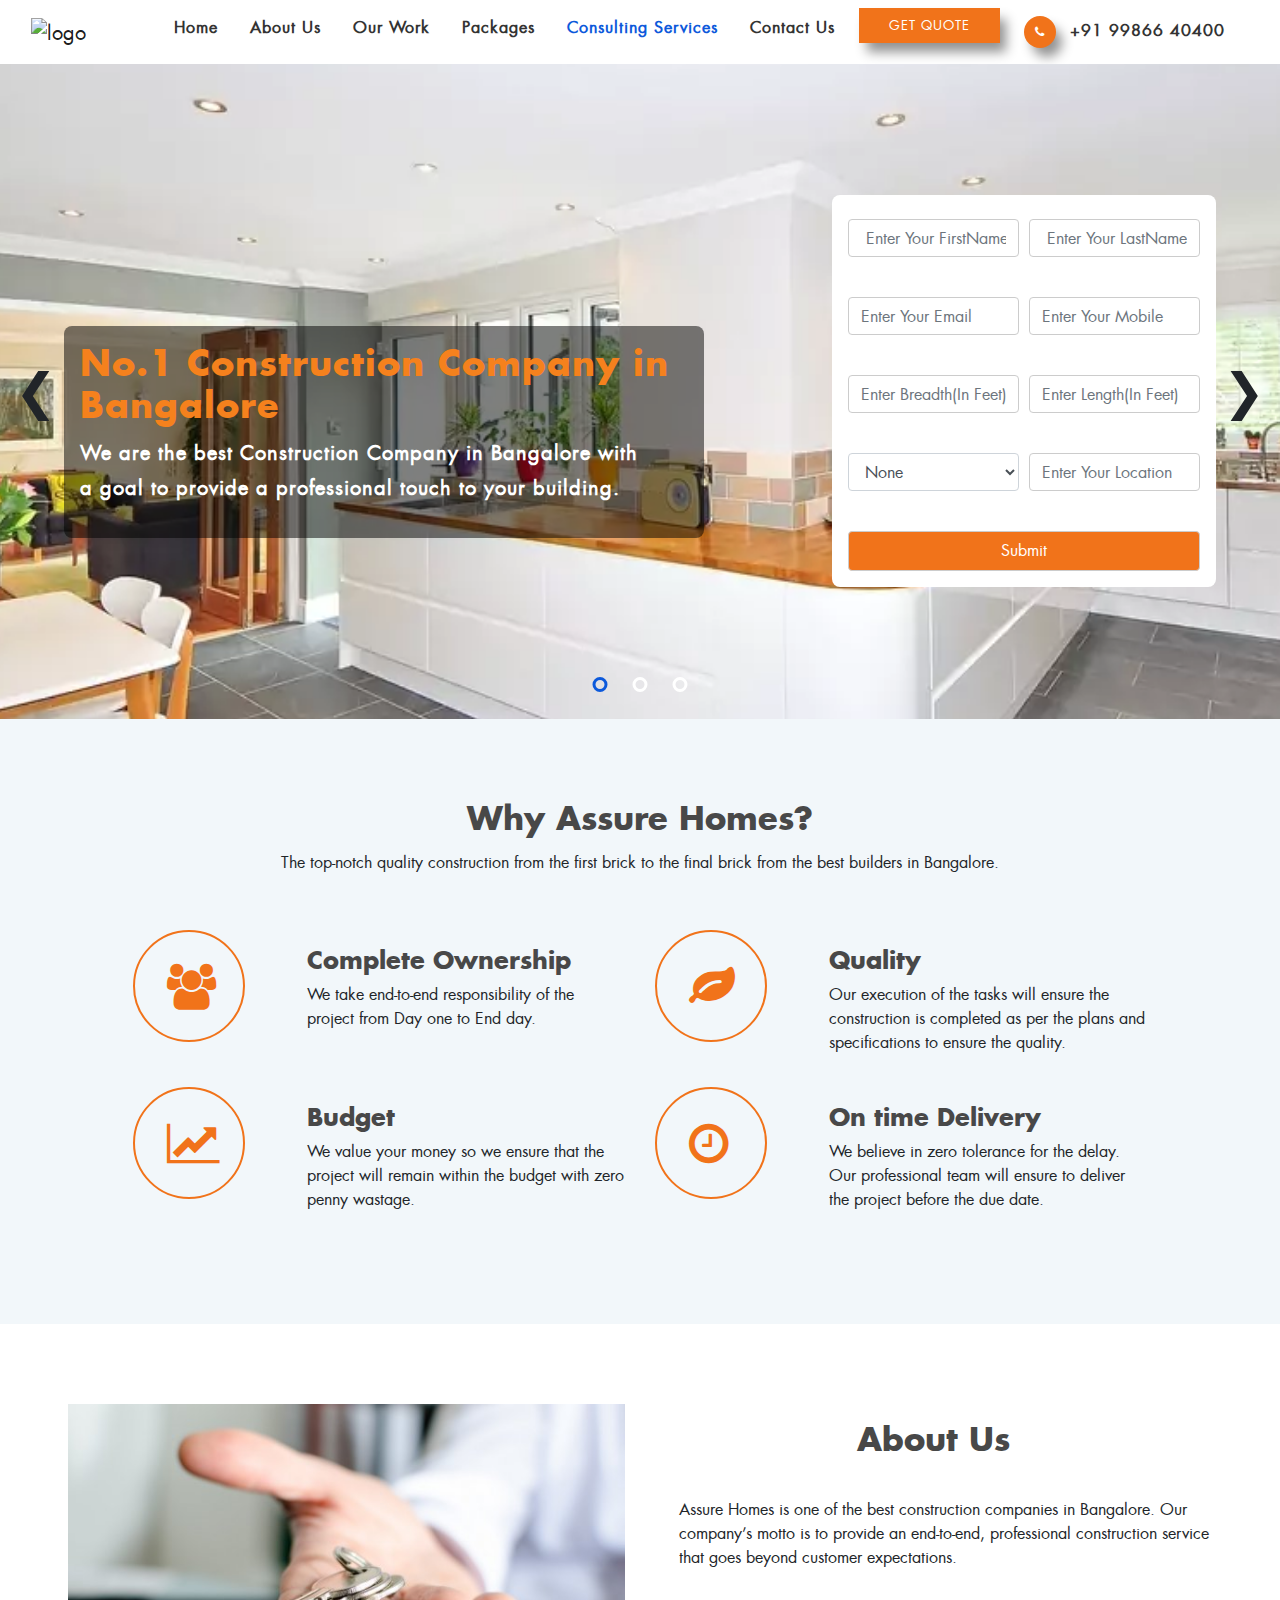
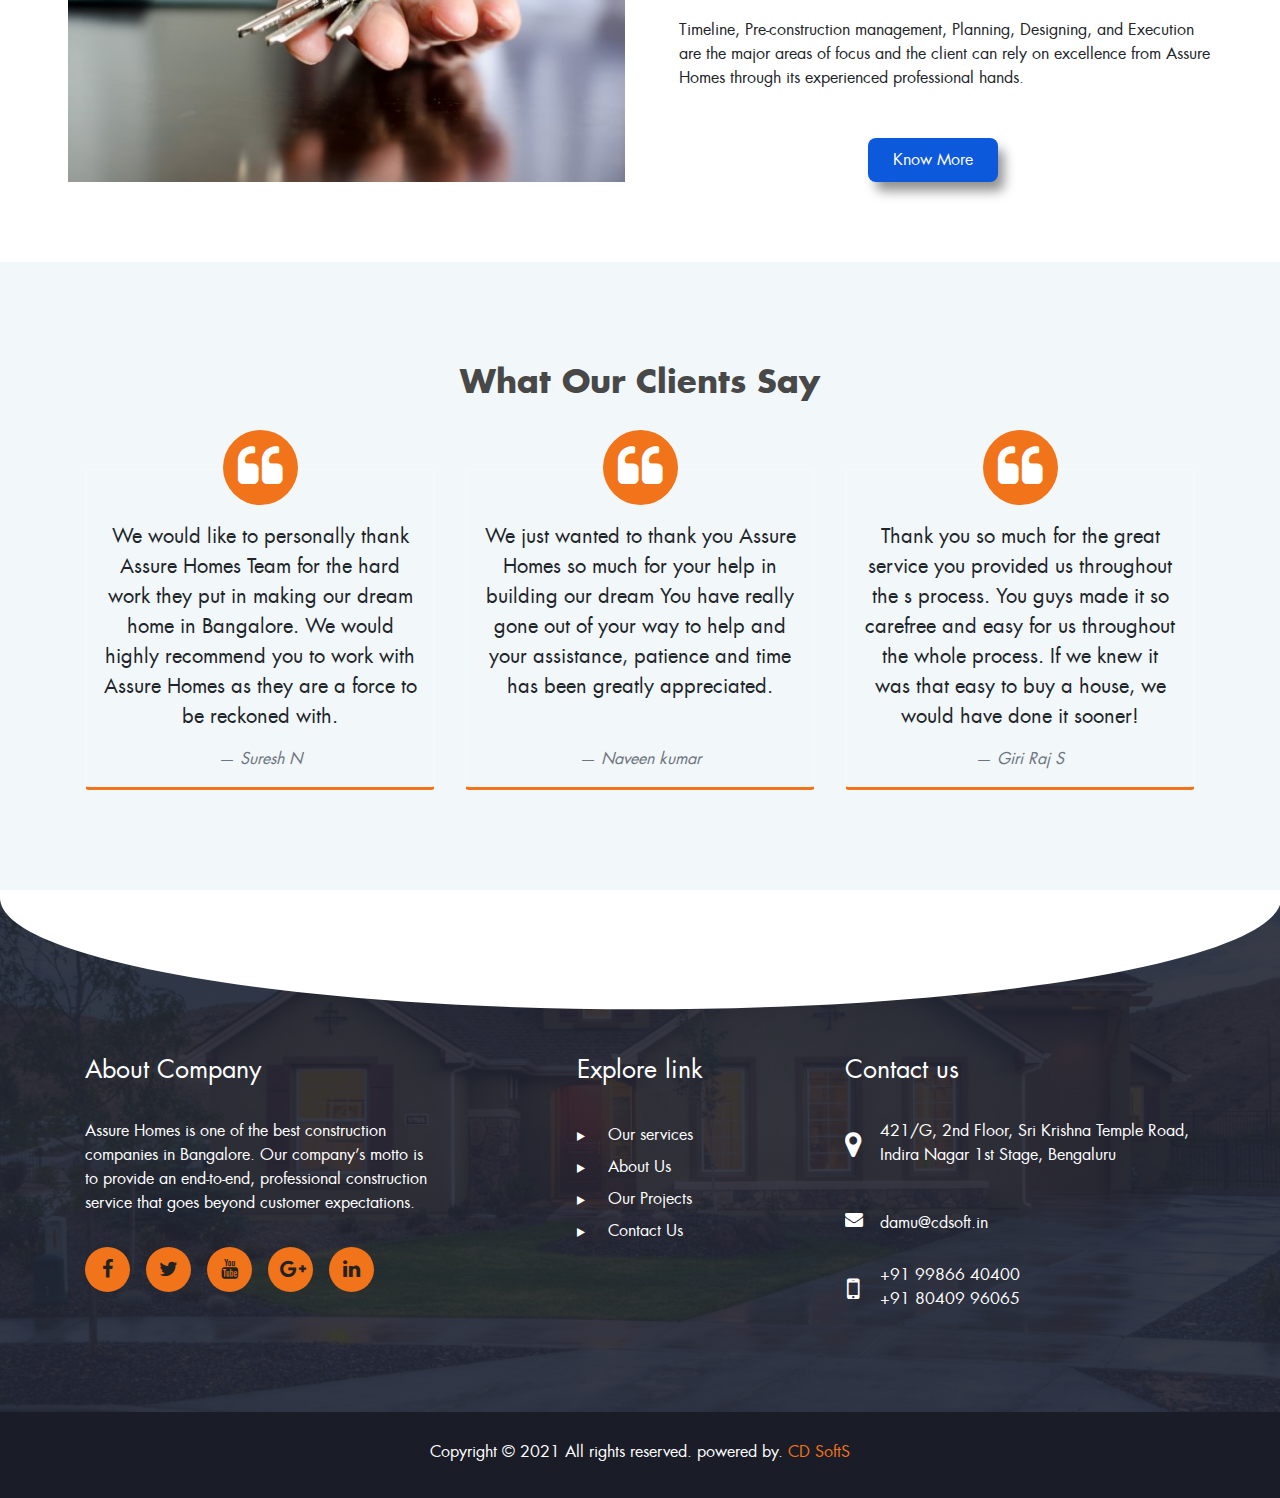
==== commit 5966a022: "Add files via upload" ====
--- a/index.html
+++ b/index.html
@@ -73,7 +73,7 @@
                             <li class="nav-item active"><a class="nav-link" href="about.html"> About Us</a></li>
                             <li class="nav-item active"><a class="nav-link" href="our-work.html"> Our Work</a></li>
                             <li class="nav-item active"><a class="nav-link" href="packages.html">Packages</a></li>
-                            <li class="nav-item active"><a class="nav-link" href="services.html"> Services</a></li>
+                            <li class="nav-item active text_blues"><a class="nav-link" href="consulting-services.html"> Consulting Services</a></li>
                             <li class="nav-item active"><a class="nav-link" href="contact-us.html">Contact Us </a></li>
                             <li class="nav-item active"><a class="nav-link font-weigth-bold btn btn_quote_top" href=""
                                     data-toggle="modal" data-target="#exampleModalCenter">GET QUOTE</a></li>
--- a/assets/css/style.css
+++ b/assets/css/style.css
@@ -1441,7 +1441,7 @@
   padding: 1rem;
 }
 .interior_div h6{
- font-size: 1.4rem;
+ font-size: 1.2rem;
 color: #fff;
 
 text-align: center;
@@ -1624,4 +1624,11 @@
   content: "\002b";
   -webkit-transform: rotate(90deg);
   transform: rotate(90deg);
+}
+.collapse ul .text_blues a{
+  color: var(--heading_second_color) !important;
+
+}
+.interior_div{
+
 }